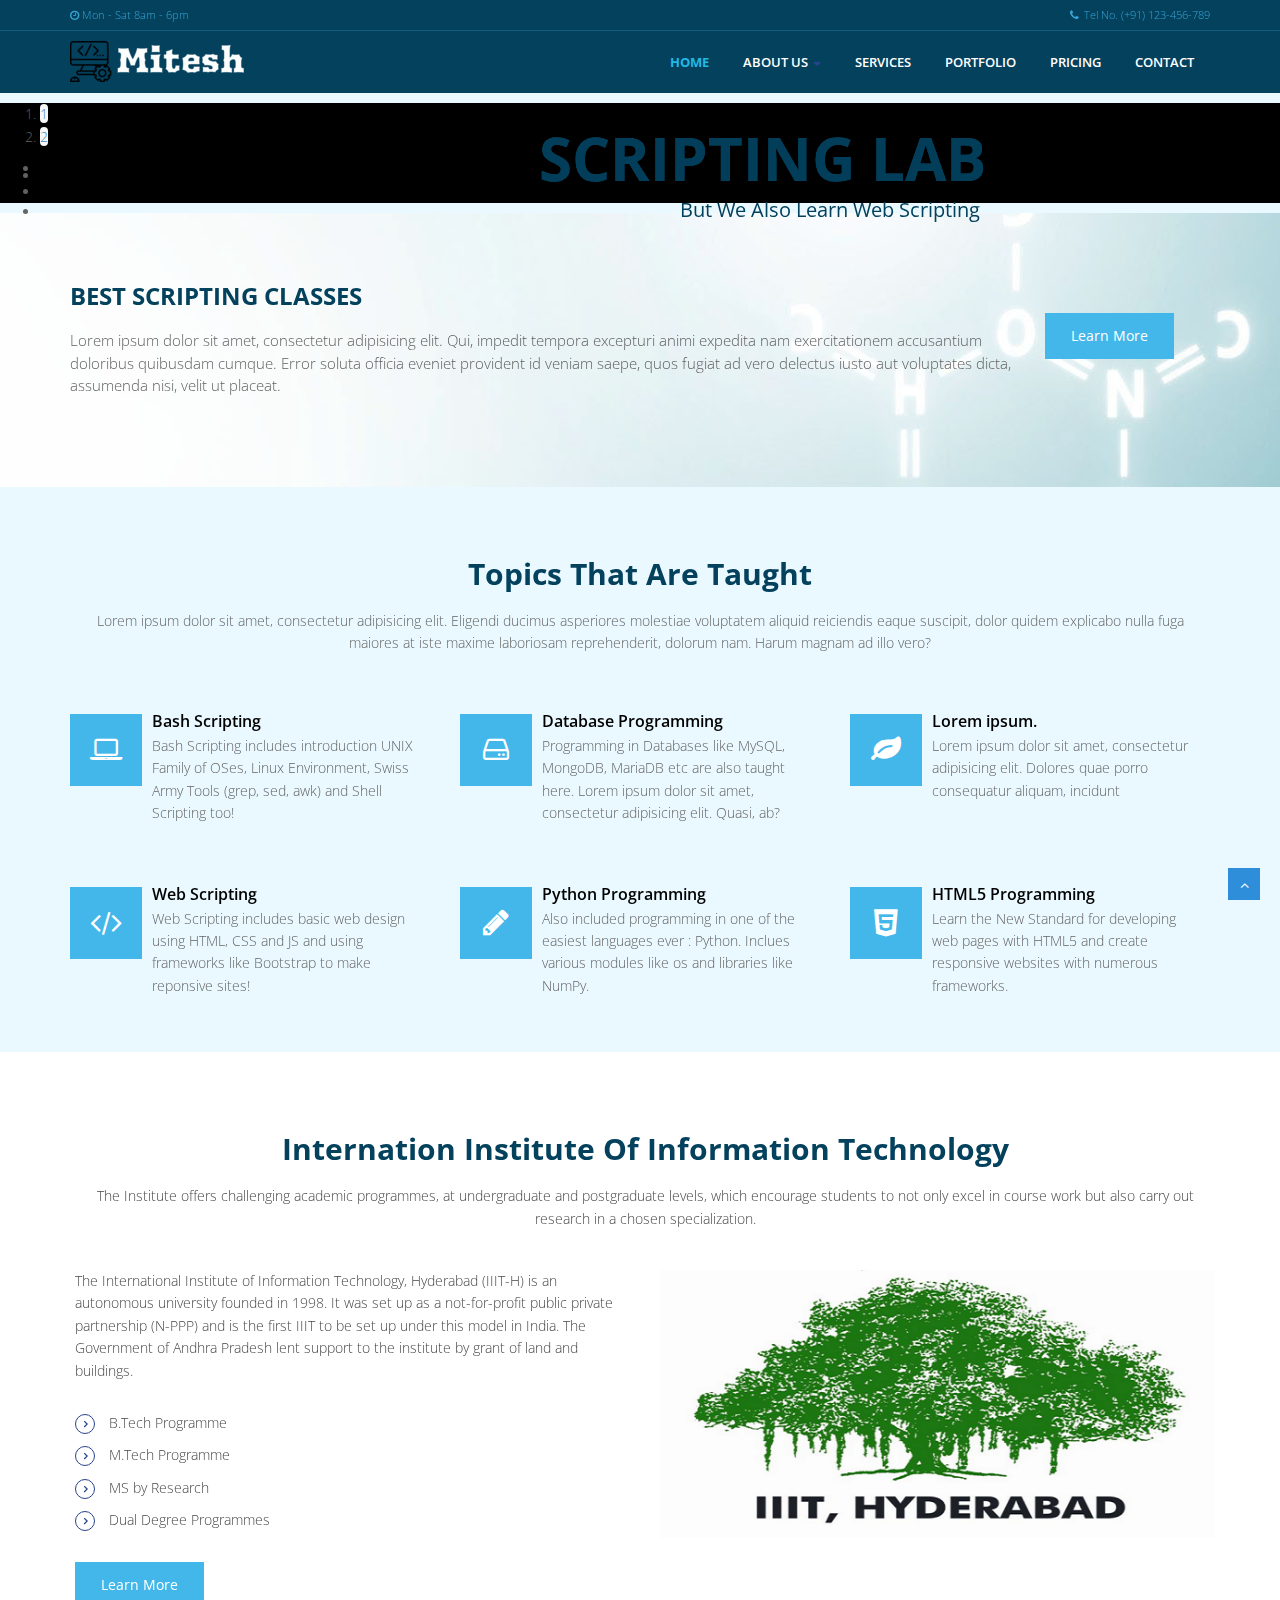
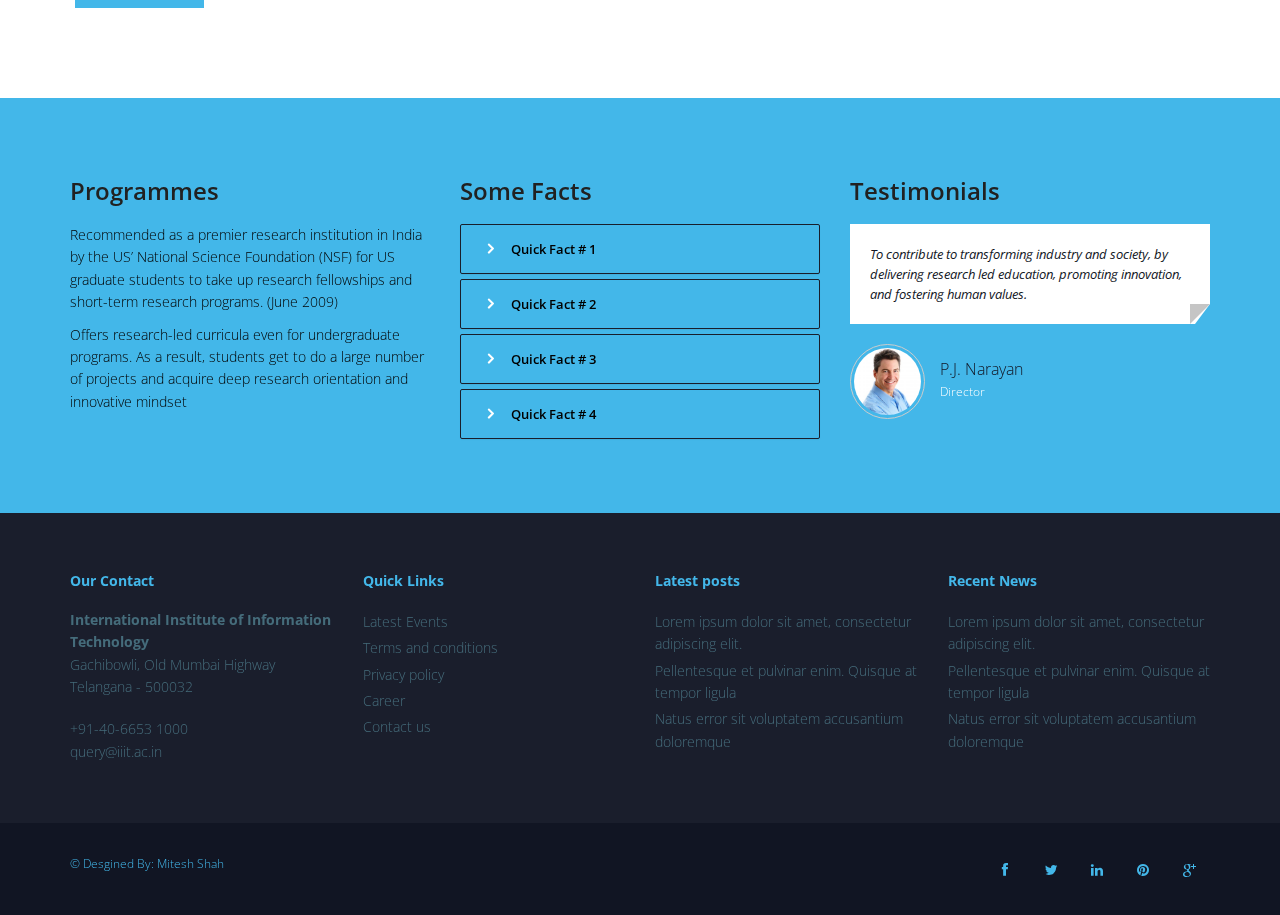
==== index.html @ fe0586a9 "Add files via upload" ====
<!DOCTYPE html>
<html lang="en">

<head>
  <meta charset="utf-8">
  <title>Scripting Lab 4 Website</title>
  <meta name="viewport" content="width=device-width, initial-scale=1.0" />
  <meta name="description" content="" />
  <link href="css/bootstrap.min.css" rel="stylesheet" />

  <link href="css/style.css" rel="stylesheet" />
</head>

<body>
  <div id="wrapper" class="home-page">
    <div class="topbar">
      <div class="container">
        <div class="row">
          <div class="col-md-12">
            <p class="pull-left hidden-xs"><span class="fa fa-clock-o"></span> Mon - Sat 8am - 6pm</p>
            <p class="pull-right"><i class="fa fa-phone"></i>Tel No. (+91) 123-456-789</p>
          </div>
        </div>
      </div>
    </div>
    <header>
      <div class="navbar navbar-default navbar-static-top">
        <div class="container">
          <div class="navbar-header">
            <button type="button" class="navbar-toggle" data-toggle="collapse" data-target=".navbar-collapse">
                        <span class="icon-bar"></span>
                        <span class="icon-bar"></span>
                        <span class="icon-bar"></span>
                    </button>
            <a class="navbar-brand" href="index.html"><img src="img/logo.png" alt="logo"/></a>
          </div>
          <div class="navbar-collapse collapse ">
            <ul class="nav navbar-nav">
              <li class="active"><a href="index.html">Home</a></li>
              <li class="dropdown">
                <a href="#" data-toggle="dropdown" class="dropdown-toggle">About Us <b class="caret"></b></a>
                <ul class="dropdown-menu">
                  <li><a href="#">Action 1</a></li>
                  <li><a href="#">Action 2</a></li>
                  <li><a href="#">Action 3</a></li>
                  <li><a href="#">Actip</a></li>
                </ul>
              </li>
              <li><a href="#">Services</a></li>
              <li><a href="#">Portfolio</a></li>
              <li><a href="#">Pricing</a></li>
              <li><a href="#">Contact</a></li>
            </ul>
          </div>
        </div>
      </div>
    </header>
    <section id="banner">

      <div id="main-slider" class="">
        <ul class="slides">
          <li>
            <img src="img/slides/1.jpg" alt="" />
            <div class="flex-caption">
              <h3>Scripting Lab</h3>
              <p></p>

            </div>
          </li>
          <li>
            <img src="img/slides/2.jpg" alt="" />
            <div class="flex-caption">
              <h3>Scripting Lab</h3>
              <p>But We Also Learn Web Scripting</p>

            </div>
          </li>
        </ul>
      </div>
    </section>
    <section id="call-to-action-2">
      <div class="container">
        <div class="row">
          <div class="col-md-10 col-sm-9">
            <h3>BEST SCRIPTING CLASSES</h3>
            <p>Lorem ipsum dolor sit amet, consectetur adipisicing elit. Qui, impedit tempora excepturi animi expedita nam exercitationem accusantium doloribus quibusdam cumque. Error soluta officia eveniet provident id veniam saepe, quos fugiat ad vero
              delectus iusto aut voluptates dicta, assumenda nisi, velit ut placeat.</p>
          </div>
          <div class="col-md-2 col-sm-3">
            <a href="#" class="btn btn-primary">Learn More</a>
          </div>
        </div>
      </div>
    </section>
    <section id="content">
      <div class="container">
        <div class="row">
          <div class="col-md-12">
            <div class="aligncenter">
              <h2 class="aligncenter">Topics that are Taught</h2>Lorem ipsum dolor sit amet, consectetur adipisicing elit. Eligendi ducimus asperiores molestiae voluptatem aliquid reiciendis eaque suscipit, dolor quidem explicabo nulla fuga maiores at iste maxime laboriosam reprehenderit, dolorum nam.
              Harum magnam ad illo vero?</div>
            <br/>
          </div>
        </div>
        <div class="row">
          <div class="col-sm-4 info-blocks">
            <i class="icon-info-blocks fa fa-laptop"></i>
            <div class="info-blocks-in">
              <h3>Bash Scripting</h3>
              <p>Bash Scripting includes introduction UNIX Family of OSes, Linux Environment, Swiss Army Tools (grep, sed, awk) and Shell Scripting too! </p>
            </div>
          </div>
          <div class="col-sm-4 info-blocks">
            <i class="icon-info-blocks fa fa-hdd-o"></i>
            <div class="info-blocks-in">
              <h3>Database Programming</h3>
              <p>Programming in Databases like MySQL, MongoDB, MariaDB etc are also taught here. Lorem ipsum dolor sit amet, consectetur adipisicing elit. Quasi, ab?</p>
            </div>
          </div>
          <div class="col-sm-4 info-blocks">
            <i class="icon-info-blocks fa fa-leaf"></i>
            <div class="info-blocks-in">
              <h3>Lorem ipsum.</h3>
              <p>Lorem ipsum dolor sit amet, consectetur adipisicing elit. Dolores quae porro consequatur aliquam, incidunt</p>
            </div>
          </div>
        </div>
        <div class="row">
          <div class="col-sm-4 info-blocks">
            <i class="icon-info-blocks fa fa-code"></i>
            <div class="info-blocks-in">
              <h3>Web Scripting</h3>
              <p>Web Scripting includes basic web design using HTML, CSS and JS and using frameworks like Bootstrap to make reponsive sites!</p>
            </div>
          </div>
          <div class="col-sm-4 info-blocks">
            <i class="icon-info-blocks fa fa-pencil"></i>
            <div class="info-blocks-in">
              <h3>Python Programming</h3>
              <p>Also included programming in one of the easiest languages ever : Python. Inclues various modules like os and libraries like NumPy.</p>
            </div>
          </div>
          <div class="col-sm-4 info-blocks">
            <i class="icon-info-blocks fa fa-html5"></i>
            <div class="info-blocks-in">
              <h3>HTML5 Programming</h3>
              <p>Learn the New Standard for developing web pages with HTML5 and create responsive websites with numerous frameworks.</p>
            </div>
          </div>
        </div>
      </div>
    </section>

    <section class="section-padding gray-bg">
      <div class="container">
        <div class="row">
          <div class="col-md-12">
            <div class="section-title text-center">
              <h2>Internation Institute of Information Technology</h2>
              <p>The Institute offers challenging academic programmes, at undergraduate and postgraduate levels, which encourage students to not only excel in course work but also carry out research in a chosen specialization.</p>
            </div>
          </div>
        </div>
        <div class="row">
          <div class="col-md-6 col-sm-6">
            <div class="about-text">
              <p>The International Institute of Information Technology, Hyderabad (IIIT-H) is an autonomous university founded in 1998. It was set up as a not-for-profit public private partnership (N-PPP) and is the first IIIT to be set up under this model
                in India. The Government of Andhra Pradesh lent support to the institute by grant of land and buildings.</p>

              <ul class="withArrow">
                <li><span class="fa fa-angle-right"></span> B.Tech Programme</li>
                <li><span class="fa fa-angle-right"></span> M.Tech Programme</li>
                <li><span class="fa fa-angle-right"></span> MS by Research</li>
                <li><span class="fa fa-angle-right"></span> Dual Degree Programmes</li>
              </ul>
              <a href="#" class="btn btn-primary">Learn More</a>
            </div>
          </div>
          <div class="col-md-6 col-sm-6">
            <div class="about-image">
              <img src="img/about.png" alt="About Images">
            </div>
          </div>
        </div>
      </div>
    </section>


    <div class="about home-about">
      <div class="container">

        <div class="row">
          <div class="col-md-4">

            <div class="block-heading-two">
              <h3><span>Programmes</span></h3>
            </div>
            <p>Recommended as a premier research institution in India by the US’ National Science Foundation (NSF) for US graduate students to take up research fellowships and short-term research programs. (June 2009)</p>
            <p>Offers research-led curricula even for undergraduate programs. As a result, students get to do a large number of projects and acquire deep research orientation and innovative mindset</p>
          </div>
          <div class="col-md-4">
            <div class="block-heading-two">
              <h3><span>Some Facts</span></h3>
            </div>

            <div class="panel-group" id="accordion-alt3">

              <div class="panel">

                <div class="panel-heading">
                  <h4 class="panel-title">
										  <a data-toggle="collapse" data-parent="#accordion-alt3" href="#collapseOne-alt3">
											<i class="fa fa-angle-right"></i> Quick Fact # 1
										  </a>
										</h4>
                </div>
                <div id="collapseOne-alt3" class="panel-collapse collapse">

                  <div class="panel-body">
                    An ICT Research University, founded in 1998, under the not-for-profit Public Private Partnership (N-PPP) model.
                  </div>
                </div>
              </div>
              <div class="panel">
                <div class="panel-heading">
                  <h4 class="panel-title">
										  <a data-toggle="collapse" data-parent="#accordion-alt3" href="#collapseTwo-alt3">
											<i class="fa fa-angle-right"></i> Quick Fact # 2
										  </a>
										</h4>
                </div>
                <div id="collapseTwo-alt3" class="panel-collapse collapse">
                  <div class="panel-body">
                    Accredited at Grade A by National Assessment &amp; Accreditation Council (NAAC) in Sept 2011.
                  </div>
                </div>
              </div>
              <div class="panel">
                <div class="panel-heading">
                  <h4 class="panel-title">
										  <a data-toggle="collapse" data-parent="#accordion-alt3" href="#collapseThree-alt3">
											<i class="fa fa-angle-right"></i> Quick Fact # 3
										  </a>
										</h4>
                </div>
                <div id="collapseThree-alt3" class="panel-collapse collapse">
                  <div class="panel-body">
                    Has over 240 MS by Research students and 115 PhD scholars currently enrolled in CSE and ECE.
                  </div>
                </div>
              </div>
              <div class="panel">
                <div class="panel-heading">
                  <h4 class="panel-title">
										  <a data-toggle="collapse" data-parent="#accordion-alt3" href="#collapseFour-alt3">
											<i class="fa fa-angle-right"></i> Quick Fact # 4
										  </a>
										</h4>
                </div>
                <div id="collapseFour-alt3" class="panel-collapse collapse">
                  <div class="panel-body">
                    Hosts the largest academic research groups in the country working in Natural Language Processing (NLP), Information Extraction (IE), Speech, and Computer Vision.
                  </div>
                </div>
              </div>
            </div>

          </div>

          <div class="col-md-4">
            <div class="block-heading-two">
              <h3><span>Testimonials</span></h3>
            </div>
            <div class="testimonials">
              <div class="active item">
                <blockquote>
                  <p>To contribute to transforming industry and society, by delivering research led education, promoting innovation, and fostering human values.</p>
                </blockquote>
                <div class="carousel-info">
                  <img alt="" src="img/team4.jpg" class="pull-left">
                  <div class="pull-left">
                    <span class="testimonials-name">P.J. Narayan</span>
                    <span class="testimonials-post">Director</span>
                  </div>
                </div>
              </div>
            </div>
          </div>

        </div>



        <br>

      </div>

    </div>



    <footer>
      <div class="container">
        <div class="row">
          <div class="col-lg-3">
            <div class="widget">
              <h5 class="widgetheading">Our Contact</h5>
              <address>
					<strong>International Institute of Information Technology</strong><br>
					Gachibowli, Old Mumbai Highway<br>
					 Telangana - 500032</address>
              <p>
                <i class="icon-phone"></i> +91-40-6653 1000 <br>
                <i class="icon-envelope-alt"></i> query@iiit.ac.in
              </p>
            </div>
          </div>
          <div class="col-lg-3">
            <div class="widget">
              <h5 class="widgetheading">Quick Links</h5>
              <ul class="link-list">
                <li><a href="#">Latest Events</a></li>
                <li><a href="#">Terms and conditions</a></li>
                <li><a href="#">Privacy policy</a></li>
                <li><a href="#">Career</a></li>
                <li><a href="#">Contact us</a></li>
              </ul>
            </div>
          </div>
          <div class="col-lg-3">
            <div class="widget">
              <h5 class="widgetheading">Latest posts</h5>
              <ul class="link-list">
                <li><a href="#">Lorem ipsum dolor sit amet, consectetur adipiscing elit.</a></li>
                <li><a href="#">Pellentesque et pulvinar enim. Quisque at tempor ligula</a></li>
                <li><a href="#">Natus error sit voluptatem accusantium doloremque</a></li>
              </ul>
            </div>
          </div>
          <div class="col-lg-3">
            <div class="widget">
              <h5 class="widgetheading">Recent News</h5>
              <ul class="link-list">
                <li><a href="#">Lorem ipsum dolor sit amet, consectetur adipiscing elit.</a></li>
                <li><a href="#">Pellentesque et pulvinar enim. Quisque at tempor ligula</a></li>
                <li><a href="#">Natus error sit voluptatem accusantium doloremque</a></li>
              </ul>
            </div>
          </div>
        </div>
      </div>
      <div id="sub-footer">
        <div class="container">
          <div class="row">
            <div class="col-lg-6">
              <div class="copyright">
                <p>
                  <span>&copy; Desgined By: </span><a href="www.github.com/mitesh1612" target="_blank">Mitesh Shah</a>
                </p>
              </div>
            </div>
            <div class="col-lg-6">
              <ul class="social-network">
                <li><a href="#" data-placement="top" title="Facebook"><i class="fa fa-facebook"></i></a></li>
                <li><a href="#" data-placement="top" title="Twitter"><i class="fa fa-twitter"></i></a></li>
                <li><a href="#" data-placement="top" title="Linkedin"><i class="fa fa-linkedin"></i></a></li>
                <li><a href="#" data-placement="top" title="Pinterest"><i class="fa fa-pinterest"></i></a></li>
                <li><a href="#" data-placement="top" title="Google plus"><i class="fa fa-google-plus"></i></a></li>
              </ul>
            </div>
          </div>
        </div>
      </div>
    </footer>
  </div>
  <a href="#" class="scrollup"><i class="fa fa-angle-up active"></i></a>


  <script src="js/jquery.js"></script>
  <script src="js/jquery.easing.1.3.js"></script>
  <script src="js/bootstrap.min.js"></script>
  <script src="js/jquery.fancybox.pack.js"></script>
  <script src="js/jquery.fancybox-media.js"></script>
  <script src="js/jquery.flexslider.js"></script>
  <script src="js/animate.js"></script>

  <script src="js/modernizr.custom.js"></script>
  <script src="js/jquery.isotope.min.js"></script>
  <script src="js/jquery.magnific-popup.min.js"></script>
  <script src="js/animate.js"></script>
  <script src="js/custom.js"></script>
</body>

</html>
---- css/style.css ----
/*
Author URI: http://webthemez.com/
Note: Licence under Creative Commons Attribution 3.0  
-------------------------------------------------------*/

@import url('http://fonts.googleapis.com/css?family=Noto+Serif:400,400italic,700|Open+Sans:400,600,700'); 
@import url('font-awesome.css');  
@import url('animate.css');

body {
	font-family:'Open Sans', Arial, sans-serif;
	font-weight:300;
	line-height:1.6em;
	color:#656565;
	font-size: 1.4em;
	background: #eaf9ff;
}

a:active {
	outline:0;
}

.clear {
	clear:both;
}

h1,h2{
	font-weight: 700;
	line-height:1.1em;
	color: #03415d;
	margin-bottom: 20px;
	text-transform: capitalize;
}
h3, h4, h5, h6 {
	line-height:1.1em;
	color: #212121;
	margin-bottom: 20px;
	font-weight: 600;
}
input, button, select, textarea { 
    border-radius: 0px !important;
}
.timetable{background: #2ab975;padding: 5px 23px;}
.timetable hr{
	color:#fff;
	padding-top: 29px;
	margin-bottom: 20px !important;
}
.timetable dl{
	color:#fff; 
}
.timetable dt{
	color:#fff;
}
.timetable dd{
	color:#fff;
}
#wrapper{
	width:100%;
	margin:0;
	padding:0;
}
ul.withArrow{
	
}
ul.withArrow li{
	
}
ul.withArrow li span{
	margin-right: 10px;
	font-weight: 700;
	color: #29448e;
	border: 1px solid;
	padding: 4px 8px;
	font-size: 11px;
	border-radius: 50%;
	height: 20px;
	width: 20px;
}
.widget {
    color: #456c7b;
}
.row,.row-fluid {
	margin-bottom:30px;
}

.row .row,.row-fluid .row-fluid{
	margin-bottom:30px;
}

.row.nomargin,.row-fluid.nomargin {
	margin-bottom:0;
}
.about-image img {
    width: 100%;
}
img.img-polaroid {
	margin:0 0 20px 0;
}
.img-box {
	max-width:100%;
}
.navbar-default .navbar-toggle {
    border-color: #43b7e9;
    margin-top: 10px;
}
/*  Header
==================================== */
.topbar{
	background-color: #03415d;
	padding: 4px 0;
	/* color:#fff; */
	border-bottom: 1px solid #145c7c;
}
.topbar .container .row {
    margin: 0;
	padding:0;
}
.topbar .container .row .col-md-12 { 
	padding:0;
}
.topbar p{
	margin:0;
	display:inline-block;
	font-size: 11px;
	color: #38a3d4;
}
.topbar p > i{
	margin-right:5px;
}
.topbar p:last-child{
	text-align:right;
} 
header .navbar {
    margin-bottom: 0;
}

.navbar-default {
    border: none;
}

.navbar-brand {
    color: #222;
    text-transform: uppercase;
    font-size: 24px;
    font-weight: 700;
    line-height: 1em;
    letter-spacing: -1px;
    margin-top: 10px;
    padding: 0 0 0 15px;
}
.navbar-default .navbar-brand{
color: #1891EC;
}

header .navbar-collapse  ul.navbar-nav {
    float: right;
    margin-right: 0;
}
header .navbar {min-height: 70px;padding: 18px 0;background: #03415d;}
.home-page header .navbar-default{
    background: #03415d;
    /* position: absolute; */
    width: 100%;
}

header .nav li a:hover,
header .nav li a:focus,
header .nav li.active a,
header .nav li.active a:hover,
header .nav li a.dropdown-toggle:hover,
header .nav li a.dropdown-toggle:focus,
header .nav li.active ul.dropdown-menu li a:hover,
header .nav li.active ul.dropdown-menu li.active a{
    -webkit-transition: all .3s ease;
    -moz-transition: all .3s ease;
    -ms-transition: all .3s ease;
    -o-transition: all .3s ease;
    transition: all .3s ease;
}


header .navbar-default .navbar-nav > .open > a,
header .navbar-default .navbar-nav > .open > a:hover,
header .navbar-default .navbar-nav > .open > a:focus {
    -webkit-transition: all .3s ease;
    -moz-transition: all .3s ease;
    -ms-transition: all .3s ease;
    -o-transition: all .3s ease;
    transition: all .3s ease;
}


header .navbar {
    min-height: 62px;
    padding: 0;
}

header .navbar-nav > li  {
    padding-bottom: 12px;
    padding-top: 12px;
    padding: 0 !important;
}

header  .navbar-nav > li > a {
    /* padding-bottom: 6px; */
    /* padding-top: 5px; */
    margin-left: 2px;
    line-height: 30px;
    font-weight: 700;
    -webkit-transition: all .3s ease;
    -moz-transition: all .3s ease;
    -ms-transition: all .3s ease;
    -o-transition: all .3s ease;
    transition: all .3s ease;
}


.dropdown-menu li a:hover {
    color: #fff !important;
    background: #05142b !important;
}

header .nav .caret {
    border-bottom-color: #29448e;
    border-top-color: #29448e;
}
.navbar-default .navbar-nav > .active > a,
.navbar-default .navbar-nav > .active > a:hover,
.navbar-default .navbar-nav > .active > a:focus {
  background-color: #fff;
}
.navbar-default .navbar-nav > .open > a,
.navbar-default .navbar-nav > .open > a:hover,
.navbar-default .navbar-nav > .open > a:focus {
  background-color:  #fff;
}	
	

.dropdown-menu  {
    box-shadow: none;
    border-radius: 0;
	border: none;
}

.dropdown-menu li:last-child  {
	padding-bottom: 0 !important;
	margin-bottom: 0;
}

header .nav li .dropdown-menu  {
   padding: 0;
}

header .nav li .dropdown-menu li a {
   line-height: 28px;
   padding: 3px 12px;
}

/* --- menu --- */
.flex-caption p {
    line-height: 22px;
    font-weight: 300;
    color: #03415d;
    text-transform: capitalize;
}
header .navigation {
	float:right;
}

header ul.nav li {
	border:none;
	margin:0;
}

header ul.nav li a {
	font-size: 13px;
	border:none;
	font-weight: 600;
	text-transform:uppercase;
}

header ul.nav li ul li a {	
	font-size:12px;
	border:none;
	font-weight:300;
	text-transform:uppercase;
}


.navbar .nav > li > a {
  color: #ffffff;
  text-shadow: none;
  border: 1px solid rgba(255, 255, 255, 0) !important;
}

.navbar .nav a:hover {
	background:none;
	color: #2e8eda;
}

.navbar .nav > .active > a,.navbar .nav > .active > a:hover {
	background:none;
	font-weight:700;
}

.navbar .nav > .active > a:active,.navbar .nav > .active > a:focus {
	background:none;
	outline:0;
	font-weight:700;
}

.navbar .nav li .dropdown-menu {
	z-index:2000;
}

header ul.nav li ul {
	margin-top:1px;
}
header ul.nav li ul li ul {
	margin:1px 0 0 1px;
}
.dropdown-menu .dropdown i {
	position:absolute;
	right:0;
	margin-top:3px;
	padding-left:20px;
}

.navbar .nav > li > .dropdown-menu:before {
  display: inline-block;
  border-right: none;
  border-bottom: none;
  border-left: none;
  border-bottom-color: none;
  content:none;
}
.navbar-default .navbar-nav>.active>a, .navbar-default .navbar-nav>.active>a:hover, .navbar-default .navbar-nav>.active>a:focus {color: #21b8e4;border-radius: 0;}
.navbar-default .navbar-nav>li>a:hover, .navbar-default .navbar-nav>li>a:focus {
  color: #9cd3ff;
  background-color: transparent;
}

ul.nav li.dropdown a {
	z-index:1000;
	display:block;
}

 select.selectmenu {
	display:none;
}
.pageTitle{
color: #fff;
margin: 30px 0 3px;
display: inline-block;
}
 
#banner{
	width: 100%;
	background:#000;
	position:relative;
	margin:0;
	padding:0;
}

/*  Sliders
==================================== */
/* --- flexslider --- */
#main-slider:before {content: '';width: 100%;height: 100%;background: rgba(0, 0, 0, 0.03);z-index: 1;position: absolute;}
.flex-direction-nav a{
display:none;
}
.flexslider {
	padding:0;  
	background: #fff; 
	position: relative; 
	zoom: 1;
}
.flex-direction-nav .flex-prev{
left:0px; 
}
.flex-direction-nav .flex-next{ 
right:0px;
}
.flex-caption {zoom: 1;bottom: 198px;background-color: transparent;color: #fff;margin: 0;padding: 2px 25px 0px 30px;/* position: absolute; */left: 0;text-align: center;margin: 0 auto;right: 0px;display: inline-block;bottom: 18%;width: 78%;right: 0 !important;border-radius: 15px 15px 0 0;text-align: right;}
.flex-caption h3 {color: #03415d;letter-spacing: 0px;margin-bottom: 8px;text-transform: uppercase;font-size: 60px;font-weight: 700;}
.flex-caption p {margin: 8px 6px 18px;font-size: 20px;font-weight: 400;}
.skill-home{
margin-bottom:50px;
}
.c1{
border: #ed5441 1px solid;
background:#ed5441;
}
.c2{
border: #24c4db 1px solid;
background:#24c4db;
}
.c3{
border: #1891EC 1px solid;
background:#1891EC;
}
.c4{
border: #609cec 1px solid;
background:#609cec;
}
.skill-home .icons {line-height: 94px;width: 100px;height: 94px;color: #fff;font-size: 42px;font-size: 38px;text-align: center;-ms-border-radius: 50%;-moz-border-radius: 50%;-webkit-border-radius: 50%;border-radius: 0;display: inline-table;border: 4px solid #e3f5fd;color: #2e8eda;background: transparent;border-radius: 50%;background: #ffffff;}
.skill-home h2 {
padding-top: 20px;
font-size: 36px;
font-weight: 700;
} 
.testimonial-solid {
padding: 50px 0 60px 0;
margin: 0 0 0 0;
background: #FFFFFF;
text-align: center;
}
.testi-icon-area {
text-align: center;
position: absolute;
top: -84px;
margin: 0 auto; 
width: 100%;
}
.testi-icon-area .quote {
padding: 15px 0 0 0;
margin: 0 0 0 0;
background: #ffffff;
text-align: center;
color: #1891EC;
display: inline-table;
width: 70px;
height: 70px;
-ms-border-radius: 50%;
-moz-border-radius: 50%;
-webkit-border-radius: 50%;
border-radius: 50%;
font-size: 42px; 
border: 1px solid #1891EC;
display: none;
}

.testi-icon-area .carousel-inner { 
margin: 20px 0;
}
.carousel-indicators {
bottom: -30px;
}
.text-center img {
margin: auto;
}
.aboutUs{
padding:40px 0;
background: #F2F2F2;
}
img.img-center {
margin: 0 auto;
display: block;
max-width: 100%;
}
.home-about{
	padding: 60px 0 0px;
	background: #43b7e9;
	color: #000;
}
.home-about hr{
	padding:0;
	margin:0;
}
.home-about .info-box{
	
}
/* Testimonial
----------------------------------*/
.testimonial-area {
padding: 0 0 0 0;
margin:0;
background: url(../img/low-poly01.jpg) fixed center center;
background-size: cover;
-webkit-background-size: cover;
-moz-background-size: cover;
-ms-background-size: cover;
}
.testimonial-solid p {
color: #000000;
font-size: 16px;
line-height: 30px;
font-style: italic;
} 
section.hero-text {
	background: #F4783B;
	padding:50px 0 50px 0;
	color: #fff;
}
section.hero-text h1{ 
	color: #fff;
}

/* Clients
------------------------------------ */
#clients {
  padding: 60px 0;
  }
  #clients .client .img {
    height: 76px;
    width: 138px;
    cursor: pointer;
    -webkit-transition: box-shadow .1s linear;
    -moz-transition: box-shadow .1s linear;
    transition: box-shadow .1s linear; }
    #clients .client .img:hover {
      cursor: pointer;
      /*box-shadow: 0px 0px 2px 0px rgb(155, 155, 155);*/
      border-radius: 8px; }
  #clients .client .client1 {
    background: url("../img/client1.png") 0 -75px; }
    #clients .client .client1:hover {
      background-position: 1px 0px; }
  #clients .client .client2 {
    background: url("../img/client2.png") 0 -75px; }
    #clients .client .client2:hover {
      background-position: -1px 0px; }
  #clients .client .client3 {
    background: url("../img/client3.png") 0 -76px; }
    #clients .client .client3:hover {
      background-position: 0px 0px; }


/* Content
==================================== */

#content {
	position:relative;
	background: #eaf9ff;
	padding:50px 0 0px 0;
}
 
.cta-text {
	text-align: center;
	margin-top:10px;
}


.big-cta .cta {
	margin-top:10px;
}
 
.box {
	width: 100%;
}
.box-gray  {
	background: #f8f8f8;
	padding: 20px 20px 30px;
}
.box-gray  h4,.box-gray  i {
	margin-bottom: 20px;
}
.box-bottom {
	padding: 20px 0;
	text-align: center;
}
.box-bottom a {
	color: #fff;
	font-weight: 700;
}
.box-bottom a:hover {
	color: #eee;
	text-decoration: none;
}


/* Bottom
==================================== */

#bottom {
	background:#fcfcfc;
	padding:50px 0 0;

}
/* twitter */
#twitter-wrapper {
    text-align: center;
    width: 70%;
    margin: 0 auto;
}
#twitter em {
    font-style: normal;
    font-size: 13px;
}

#twitter em.twitterTime a {
	font-weight:600;
}

#twitter ul {
    padding: 0;
	list-style:none;
}
#twitter ul li {
    font-size: 20px;
    line-height: 1.6em;
    font-weight: 300;
    margin-bottom: 20px;
    position: relative;
    word-break: break-word;
}


/* page headline
==================================== */

#inner-headline{background: #43b7e9;position: relative;margin: 0;padding: 0;color: #1891EC;}


#inner-headline h2.pageTitle{
	color: #fff;
	padding: 5px 0;
	display:block;
	text-align: center;
}

/* --- breadcrumbs --- */
#inner-headline ul.breadcrumb {
	margin:40px 0;
	float:left;
}

#inner-headline ul.breadcrumb li {
	margin-bottom:0;
	padding-bottom:0;
}
#inner-headline ul.breadcrumb li {
	font-size:13px;
	color:#fff;
}

#inner-headline ul.breadcrumb li i{
	color:#dedede;
}

#inner-headline ul.breadcrumb li a {
	color:#fff;
}

ul.breadcrumb li a:hover {
	text-decoration:none;
}

/* Forms
============================= */

/* --- contact form  ---- */
form#contactform input[type="text"] {
  width: 100%;
  border: 1px solid #f5f5f5;
  min-height: 40px;
  padding-left:20px;
  font-size:13px;
  padding-right:20px;
  -webkit-box-sizing: border-box;
     -moz-box-sizing: border-box;
          box-sizing: border-box;

}

form#contactform textarea {
border: 1px solid #f5f5f5;
  width: 100%;
  padding-left:20px;
  padding-top:10px;
  font-size:13px;
  padding-right:20px;
  -webkit-box-sizing: border-box;
     -moz-box-sizing: border-box;
          box-sizing: border-box;

}

form#contactform .validation {
	font-size:11px;
}

#sendmessage {
	border:1px solid #e6e6e6;
	background:#f6f6f6;
	display:none;
	text-align:center;
	padding:15px 12px 15px 65px;
	margin:10px 0;
	font-weight:600;
	margin-bottom:30px;

}

#sendmessage.show,.show  {
	display:block;
}
 
form#commentform input[type="text"] {
  width: 100%;
  min-height: 40px;
  padding-left:20px;
  font-size:13px;
  padding-right:20px;
  -webkit-box-sizing: border-box;
     -moz-box-sizing: border-box;
          box-sizing: border-box;
	-webkit-border-radius: 2px 2px 2px 2px;
		-moz-border-radius: 2px 2px 2px 2px;
			border-radius: 2px 2px 2px 2px;

}

form#commentform textarea {
  width: 100%;
  padding-left:20px;
  padding-top:10px;
  font-size:13px;
  padding-right:20px;
  -webkit-box-sizing: border-box;
     -moz-box-sizing: border-box;
          box-sizing: border-box;
	-webkit-border-radius: 2px 2px 2px 2px;
		-moz-border-radius: 2px 2px 2px 2px;
			border-radius: 2px 2px 2px 2px;
}


/* --- search form --- */
.search{
	float:right;
	margin:35px 0 0;
	padding-bottom:0;
}

#inner-headline form.input-append {
	margin:0;
	padding:0;
}

.about-text h3 {
	font-size: 22px;
	/* padding-bottom: 20px; */
}

.about-text .btn {
	margin-top: 20px;
	//font-size: 15px;
	//text-align: justify;
}

.about-image img {
}

.about-text ul {
	margin-top: 30px;
	padding: 0;
}

.about-text li {
	margin-bottom: 10px;
	//
	font-weight: bold;
	list-style: none;
}

 
.about-text-2 img {
	border: 5px solid #ddd;
	margin-bottom: 20px;
}

.about-text-2 p {
	margin-bottom: 20px;
}

#call-to-action {
	background: url(../images/bg/about.jpg) no-repeat;
	background-attachment: fixed;
	background-position: top center;
	padding: 100px 0;
	color: #fff;
}

.call-to-action h3 {
	font-size: 40px;
	letter-spacing: 15px;
	color: #fff;
	padding-bottom: 30px;
}

.call-to-action p {
	color: #999;
	padding-bottom: 20px;
}

.call-to-action .btn-primary {
	background-color: transparent;
	border-color: #999;
}

.call-to-action .btn-primary:hover {
	background-color: #151515;
	color: #999;
	border-color: #151515;
}

#call-to-action-2 {
	background: #ffffff url(../img/img-2.jpg) top right no-repeat;
	padding: 50px 0;
	background-size: cover;
}
#call-to-action-2 h3 {
	color: #03415d;
	font-size: 24px;
	font-weight: 700;
	text-transform: uppercase;
}
#call-to-action-2 p {
	color: #5f5f5f;
	font-size: 15px;
}
#call-to-action-2 .btn-primary {
	/* background: transparent; */
	margin-top: 50px;
	color: #fff;
}
section.section-padding.gray-bg {
    background: #ffffff;
    padding: 60px;
    color: #484848;
}
 
  #accordion-alt3 .panel-heading h4 {
font-size: 13px;
line-height: 28px;
}
.panel .panel-heading h4 {
font-weight: 400;
}
.panel-title {
margin-top: 0;
margin-bottom: 0;
font-size: 15px;
color: inherit;
}
.panel-group .panel {
margin-bottom: 0;
border-radius: 2px;
}
.panel {margin-bottom: 18px;background-color: #43b7e9;border: 1px solid #191e2b;border-radius: 2px;-webkit-box-shadow: 0 1px 1px rgba(0,0,0,0.05);box-shadow: 0 1px 1px rgba(0,0,0,0.05);}
#accordion-alt3 .panel-heading h4 a i {font-size: 17px;line-height: 18px;width: 18px;height: 18px;margin-right: 8px;color: #ffffff;text-align: center;border-radius: 50%;margin-left: 6px;font-weight: bold;}  
.progress.pb-sm {
height: 6px!important;
}
.progress {
box-shadow: inset 0 0 2px rgba(0,0,0,.1);
}
.progress {
overflow: hidden;
height: 18px;
margin-bottom: 18px;
background-color: #f5f5f5;
border-radius: 2px;
-webkit-box-shadow: inset 0 1px 2px rgba(0,0,0,0.1);
box-shadow: inset 0 1px 2px rgba(0,0,0,0.1);
}
.progress .progress-bar.progress-bar-red {
background: #ed5441;
} 
.progress .progress-bar.progress-bar-green {
background: #51d466;
}
.progress .progress-bar.progress-bar-lblue {
background: #32c8de;
}
/* --- portfolio detail --- */
.top-wrapper {
	margin-bottom:20px;
}
.info-blocks {margin-bottom: 15px;/* background: #efefef; */}
.info-blocks i.icon-info-blocks {float: left;color: #ffffff;font-size: 30px;min-width: 50px;margin-top: 7px;text-align: center;background: #43b7e9;width: 72px;height: 72px;padding-top: 21px;}
.info-blocks .info-blocks-in {
padding: 0 10px;
overflow: hidden;
}
.info-blocks .info-blocks-in h3 {color: #000;font-size: 16px;line-height: 28px;margin:0px;margin-bottom: 0px;font-weight: 600;}
.info-blocks .info-blocks-in p {font-size: 14px;}
  
blockquote {
	font-size: 13px !important;
	font-weight:400;
	font-style:italic;
	padding-left:0;
	color: #111523 !important;
	line-height:1.6em;
	border:none;
}

blockquote cite 							{ display:block; font-size:12px; color:#666; margin-top:10px; }
blockquote cite:before 					{ content:"\2014 \0020"; }
blockquote cite a,
blockquote cite a:visited,
blockquote cite a:visited 				{ color:#555; }
.pg2 .panel{
	background: #eaf9ff;
}
.pg2#accordion-alt3 .panel-heading h4 a i{
	color:#000 !important;
}
/* --- pullquotes --- */

.pullquote-left {
	display:block;
	color:#a2a2a2;
	font-family:'Noto Serif', serif;
	font-size:14px;
	line-height:1.6em;
	padding-left:20px;
}

.pullquote-right {
	display:block;
	color:#a2a2a2;
	font-family:'Noto Serif', serif;
	font-size:14px;
	line-height:1.6em;
	padding-right:20px;
}

/* --- button --- */
.btn{text-align: center;color: #FFFFFF;padding: 12px 25px;border-radius: 0;background: #43b7e9;border-color: #43b7e9;}
.btn-theme {
	color: #fff;
	background: transparent;
	border: 1px solid #fff;
	padding: 12px 30px;
	font-weight: bold;
}
.btn-theme:hover {
	color: #eee;
}

/* --- list style --- */

ul.general {
	list-style:none;
	margin-left:0;
}

ul.link-list{
	margin:0;
	padding:0;
	list-style:none;
}

ul.link-list li{
	margin:0;
	padding:2px 0 2px 0;
	list-style:none;
}
footer{background: rgba(17, 21, 35, 0.96);}
footer ul.link-list li a{
	color: #456c7b;
}
footer ul.link-list li a:hover {
	color: #43b7e9;
}
/* --- Heading style --- */

h4.heading {
	font-weight:700;
}

.heading { margin-bottom: 30px; }

.heading {
	position: relative;
	
}


.widgetheading {
	width:100%;
	padding:0;
	font-weight: bold;
}

#bottom .widgetheading {
	position: relative;
	border-bottom: #e6e6e6 1px solid;
	padding-bottom: 9px;
}

aside .widgetheading {
	position: relative;
	border-bottom: #e9e9e9 1px solid;
	padding-bottom: 9px;
}

footer .widgetheading {
	position: relative;
}

footer .widget .social-network {
	position:relative;
}

.team-member h4{
  text-align: center;
  margin-bottom: 5px;
}
.team-member .deg{
text-align:center;
display:block;
}
#bottom .widget .widgetheading span, aside .widget .widgetheading span, footer .widget .widgetheading span {	
	position: absolute;
	width: 60px;
	height: 1px;
	bottom: -1px;
	right:0;

}
.panel-title>a {
    color: inherit;
    text-decoration: none;
    font-weight: 600;
}
.box-area{padding: 15px;background: #ffffff;margin-top: -21px;border: 2px solid #e2f7ff;}
.box-area h3{font-size: 17px;font-weight: 600;}
/* --- Map --- */
.map{
	position:relative;
	margin-top:-50px;
	margin-bottom:40px;
}

.map iframe{
	width:100%;
	height:450px;
	border:none;
}

.map-grid iframe{
	width:100%;
	height:350px;
	border:none;
	margin:0 0 -5px 0;
	padding:0;
}

 
ul.team-detail{
	margin:-10px 0 0 0;
	padding:0;
	list-style:none;
}

ul.team-detail li{
	border-bottom:1px dotted #e9e9e9;
	margin:0 0 15px 0;
	padding:0 0 15px 0;
	list-style:none;
}

ul.team-detail li label {
	font-size:13px;
}

ul.team-detail li h4, ul.team-detail li label{
	margin-bottom:0;
}

ul.team-detail li ul.social-network {
	border:none;
	margin:0;
	padding:0;
}

ul.team-detail li ul.social-network li {
	border:none;	
	margin:0;
}
ul.team-detail li ul.social-network li i {
	margin:0;
}

 
.pricing-title{
	background:#fff;
	text-align:center;
	padding:10px 0 10px 0;
}

.pricing-title h3{
	font-weight:600;
	margin-bottom:0;
}

.pricing-offer{
	background: #fcfcfc;
	text-align: center;
	padding:40px 0 40px 0;
	font-size:18px;
	border-top:1px solid #e6e6e6;
	border-bottom:1px solid #e6e6e6;
}

.pricing-box.activeItem .pricing-offer{
	color:#fff;
}

.pricing-offer strong{
	font-size:78px;
	line-height:89px;
}

.pricing-offer sup{
	font-size:28px;
}

.pricing-container{
	background: #fff;
	text-align:center;
	font-size:14px;
}

.pricing-container strong{
color:#353535;
}

.pricing-container ul{
	list-style:none;
	padding:0;
	margin:0;
}

.pricing-container ul li{
	border-bottom: 1px solid #CFCFCF;
list-style: none;
padding: 15px 0 15px 0;
margin: 0 0 0 0;
color: #222;
}

.pricing-action{
	margin:0;
	background: #fcfcfc;
	text-align:center;
	padding:20px 0 30px 0;
}

.pricing-wrapp{
	margin:0 auto;
	width:100%;
	background:#fd0000;
}
 .pricing-box-item {border: 1px solid #e6e6e6;background:#fcfcfc;position:relative;margin:0 0 20px 0;padding:0;-webkit-box-shadow: 0 2px 0 rgba(0,0,0,0.03);-moz-box-shadow: 0 2px 0 rgba(0,0,0,0.03);box-shadow: 0 2px 0 rgba(0,0,0,0.03);-webkit-box-sizing: border-box;-moz-box-sizing: border-box;box-sizing: border-box;overflow: hidden;}

.pricing-box-item .pricing-heading {
	background: #ffffff;
	text-align: center;
	padding: 20px 0;
	display:block;
}
.pricing-box-item.activeItem .pricing-heading {
	text-align: center;
	border-bottom:none;
	display:block;
	color:#fff;
}
.pricing-box-item.activeItem .pricing-heading h3 {
	 color: #fff;
}

.pricing-box-item .pricing-heading h3 strong {
	font-size:28px;
	font-weight:700;
	letter-spacing:-1px;
	color: #05142b;
}
.pricing-box-item .pricing-heading h3 {
	font-size:32px;
	font-weight:300;
	letter-spacing:-1px;
}

.pricing-box-item .pricing-terms {
	text-align: center;
	background: #fff;
	display: block;
	overflow: hidden;
	padding: 11px 0 5px;
	/* border-top: 2px solid #BBBBBB; */
	border-bottom: 2px dotted #CDCDCD;
}

.pricing-box-item .pricing-terms  h6 {
	margin-top: 16px;
	color: #2e8eda;
	font-size: 22px;
}

.pricing-box-item .icon .price-circled {
    margin: 10px 10px 10px 0;
    display: inline-block !important;
    text-align: center !important;
    color: #fff;
    width: 68px;
    height: 68px;
	padding:12px;
    font-size: 16px;
	font-weight:700;
    line-height: 68px;
    text-shadow:none;
    cursor: pointer;
    background-color: #888;
    border-radius: 64px;
    -moz-border-radius: 64px;
    -webkit-border-radius: 64px;
}

.pricing-box-item  .pricing-action{
	margin:0;
	text-align:center;
	padding:30px 0 30px 0;
}
.pricing-action .btn{
	background: #2e8eda;
	color: #fff;
} 

/* Testimonials */
.testimonials blockquote {
    background: #ffffff none repeat scroll 0 0;
    border: medium none;
    color: #666;
    display: block;
    font-size: 14px;
    line-height: 20px;
    padding: 20px;
    position: relative;
}
.testimonials blockquote::before {
    width: 0;
    height: 0;
    right: 0;
    bottom: 0;
    content: " ";
    display: block;
    position: absolute;
    border-bottom: 20px solid #43b7e9;
    border-right: 0 solid transparent;
    border-left: 15px solid transparent;
    border-left-style: inset; /*FF fixes*/
    border-bottom-style: inset; /*FF fixes*/
}
.testimonials blockquote::after {
    width: 0;
    height: 0;
    right: 0;
    bottom: 0;
    content: " ";
    display: block;
    position: absolute;
    border-style: solid;
    border-width: 20px 20px 0 0;
    border-color: #c5c5c5 transparent transparent transparent;
}
.testimonials .carousel-info img {
    border: 1px solid #cccccc;
    border-radius: 150px !important;
    height: 75px;
    padding: 3px;
    width: 75px;
}
.testimonials .carousel-info {
    overflow: hidden;
}
.testimonials .carousel-info img {
    margin-right: 15px;
}
.testimonials .carousel-info span {
    display: block;
}
.testimonials span.testimonials-name {
    color: #111523;
    font-size: 16px;
    font-weight: 300;
    margin: 14px 0 1px;
}
.testimonials span.testimonials-post {
    color: #ffffff;
    font-size: 12px;
}
/* ===== Widgets ===== */

/* --- flickr --- */
.widget .flickr_badge {
	width:100%;
}
.widget .flickr_badge img { margin: 0 9px 20px 0; }

footer .widget .flickr_badge {
    width: 100%;
}
footer .widget .flickr_badge img {
    margin: 0 9px 20px 0;
}

.flickr_badge img {
    width: 50px;
    height: 50px;
    float: left;
	margin: 0 9px 20px 0;
}
 
/* --- Recent post widget --- */

.recent-post{
	margin:20px 0 0 0;
	padding:0;
	line-height:18px;
}

.recent-post h5 a:hover {
	text-decoration:none;
}

.recent-post .text h5 a {
	color:#353535;
}

  
footer{
	padding:50px 0 0 0;
	color: #eaf9ff;
	border-top: 2px solid #43b7e9;
}

footer a {
	color: #43b7e9;
}

footer a:hover {
	color:#eee;
}

footer h1, footer h2, footer h3, footer h4, footer h5, footer h6{
	color: #43b7e9;
}

footer address {
	line-height:1.6em;
	color: #456c7b;
}

footer h5 a:hover, footer a:hover {
	text-decoration:none;
}

ul.social-network {
	list-style:none;
	margin:0;
}

ul.social-network li {
	display:inline;
	margin: 0 5px;
	border: 1px solid #111523;
	padding: 5px 0 0;
	width: 32px;
	display: inline-block;
	text-align: center;
	height: 32px;
	vertical-align: baseline;
}

#sub-footer{
	text-shadow:none;
	color:#f5f5f5;
	padding:0;
	padding-top:30px;
	margin:20px 0 0 0;
	background: #111523;
}

#sub-footer p{
	margin:0;
	padding:0;
}

#sub-footer span{
	color: #43b7e9;
}

.copyright {
	text-align:left;
	font-size:12px;
}

#sub-footer ul.social-network {
	float:right;
}

  

/* scroll to top */
.scrollup{
    position:fixed;
    width:32px;
    height:32px;
    bottom:0px;
    right:20px;
    background: #2e8eda;
}

a.scrollup {
	outline:0;
	text-align: center;
}

a.scrollup:hover,a.scrollup:active,a.scrollup:focus {
	opacity:1;
	text-decoration:none;
}
a.scrollup i {
	margin-top: 10px;
	color: #fff;
}
a.scrollup i:hover {
	text-decoration:none;
}



 
.absolute{
	position:absolute;
}

.relative{
	position:relative;
}

.aligncenter{
	text-align:center;
}

.aligncenter span{
	margin-left:0;
}

.floatright {
	float:right;
}

.floatleft {
	float:left;
}

.floatnone {
	float:none;
}

.aligncenter {
	text-align:center;
}
 
img.pull-left, .align-left{
	float:left;
	margin:0 15px 15px 0;
}

.widget img.pull-left {
	float:left;
	margin:0 15px 15px 0;
}

img.pull-right, .align-right {
	float:right;
	margin:0 0 15px 15px;
}

article img.pull-left, article .align-left{
	float:left;
	margin:5px 15px 15px 0;
}

article img.pull-right, article .align-right{
	float:right;
	margin:5px 0 15px 15px;
}
 ============================= */

.clear-marginbot{
	margin-bottom:0;
}

.marginbot10{
	margin-bottom:10px;
}
.marginbot20{
	margin-bottom:20px;
}
.marginbot30{
	margin-bottom:30px;
}
.marginbot40{
	margin-bottom:40px;
}

.clear-margintop{
	margin-top:0;
}

.margintop10{
	margin-top:10px;
}

.margintop20{
	margin-top:20px;
}

.margintop30{
	margin-top:30px;
}

.margintop40{
	margin-top:40px;
}
.flex-control-paging li a {
  width: 26px;
  height: 10px;
  border-radius: 5px;
  background: #ffffff;
  text-indent: 50px;
  overflow: hidden;
}
.btn:hover, .btn:focus {
  color: #FFF;
  text-decoration: none;
  background: #1c7bc5;
  border-color: #1c7bc5;
}
/*  Media queries 
============================= */

@media (min-width: 768px) and (max-width: 979px) {

	a.detail{
		background:none;
		width:100%;
	}


	
	footer .widget form  input#appendedInputButton {
		  display: block;
		  width: 91%;
		  -webkit-border-radius: 4px 4px 4px 4px;
			 -moz-border-radius: 4px 4px 4px 4px;
				  border-radius: 4px 4px 4px 4px;
	}
	
	footer .widget form  .input-append .btn {
		  display: block;
		  width: 100%;
		  padding-right: 0;
		  padding-left: 0;
		  -webkit-box-sizing: border-box;
			 -moz-box-sizing: border-box;
				  box-sizing: border-box;
				  margin-top:10px;
	}

	ul.related-folio li{
		width:156px;
		margin:0 20px 0 0;
	}	
}

@media (max-width: 767px) {
.navbar-default .navbar-collapse{background: #03415d;}
.navbar-default .navbar-toggle .icon-bar {background-color: #43b7e9;border-radius: 0;}
.navbar-default .navbar-toggle:hover, .navbar-default .navbar-toggle:focus {
background-color: rgba(221, 221, 221, 0);
}
.navbar-default .navbar-collapse, .navbar-default .navbar-form {
border-color: rgba(255, 255, 255, 0.58);
margin-top: 15px;
}
  body {
    padding-right: 0;
    padding-left: 0;
  }
	.navbar-brand {
		margin-top: 10px;
		border-bottom: none;
	}
	.navbar-header {
		/* margin-top: 20px; */
		border-bottom: none;
	}
	
	.navbar-nav {
		border-top: none;
		float: none;
		width: 100%;
	}
.navbar .nav > .active > a, .navbar .nav > .active > a:hover {
background: none;
font-weight: 700;
color: #FFFFFF;
}
	header .navbar-nav > li {
padding-bottom: 2px;
padding-top: 3px;
}
	header .nav li .dropdown-menu  {
		margin-top: 0;
	}

	.dropdown-menu {
	  position: absolute;
	  top: 0;
	  left: 40px;
	  z-index: 1000;
	  display: none;
	  float: left;
	  min-width: 160px;
	  padding: 5px 0;
	  margin: 2px 0 0;
	  font-size: 13px;
	  list-style: none;
	  background-color: #fff;
	  background-clip: padding-box;
	  border: 1px solid #f5f5f5;
	  border: 1px solid rgba(0, 0, 0, .15);
	  border-radius: 0;
	  -webkit-box-shadow: 0 6px 12px rgba(0, 0, 0, .175);
			  box-shadow: 0 6px 12px rgba(0, 0, 0, .175);
	}
	

	
	li.active  {
		border: none;
		overflow: hidden;
		background: #43b7e9;
}

	
	.box {
		border-bottom:1px solid #e9e9e9;
		padding-bottom:20px;
	}

	.flexslider .slide-caption {
		width: 90%; 
		padding: 2%; 
		position: absolute; 
		left: 0; 
		bottom: -40px; 
	}


	#inner-headline .breadcrumb {
		float:left;
		clear:both;
		width:100%;
	}

	.breadcrumb > li {
		font-size:13px;
	}

	
	ul.portfolio li article a i.icon-48{
		width:20px;
		height:20px;
		font-size:16px;
		line-height:20px;
	}


	.left-sidebar{
		border-right:none;
		padding:0 0 0 0;
		border-bottom: 1px dotted #e6e6e6;
		padding-bottom:10px;
		margin-bottom:40px;
	}
	
	.right-sidebar{
		margin-top:30px;
		border-left:none;
		padding:0 0 0 0;
	}
	
	
	footer .col-lg-1, footer .col-lg-2, footer .col-lg-3, footer .col-lg-4, footer .col-lg-5, footer .col-lg-6, 
	footer .col-lg-7, footer .col-lg-8, footer .col-lg-9, footer .col-lg-10, footer .col-lg-11, footer .col-lg-12{
		margin-bottom:20px;
	}

	#sub-footer ul.social-network {
		float:left;
	}
	

	
  [class*="span"] {
		margin-bottom:20px;
  }

}

@media (max-width: 480px) {
	.bottom-article a.pull-right {
		float:left;
		margin-top:20px;
	}


	.search{
		float:left;
	}

	.flexslider .flex-caption {
		display:none;
	}


	.cta-text {
		margin:0 auto;
		text-align:center;	
	}
	
	ul.portfolio li article a i{
		width:20px;
		height:20px;
		font-size:14px;
	}


}
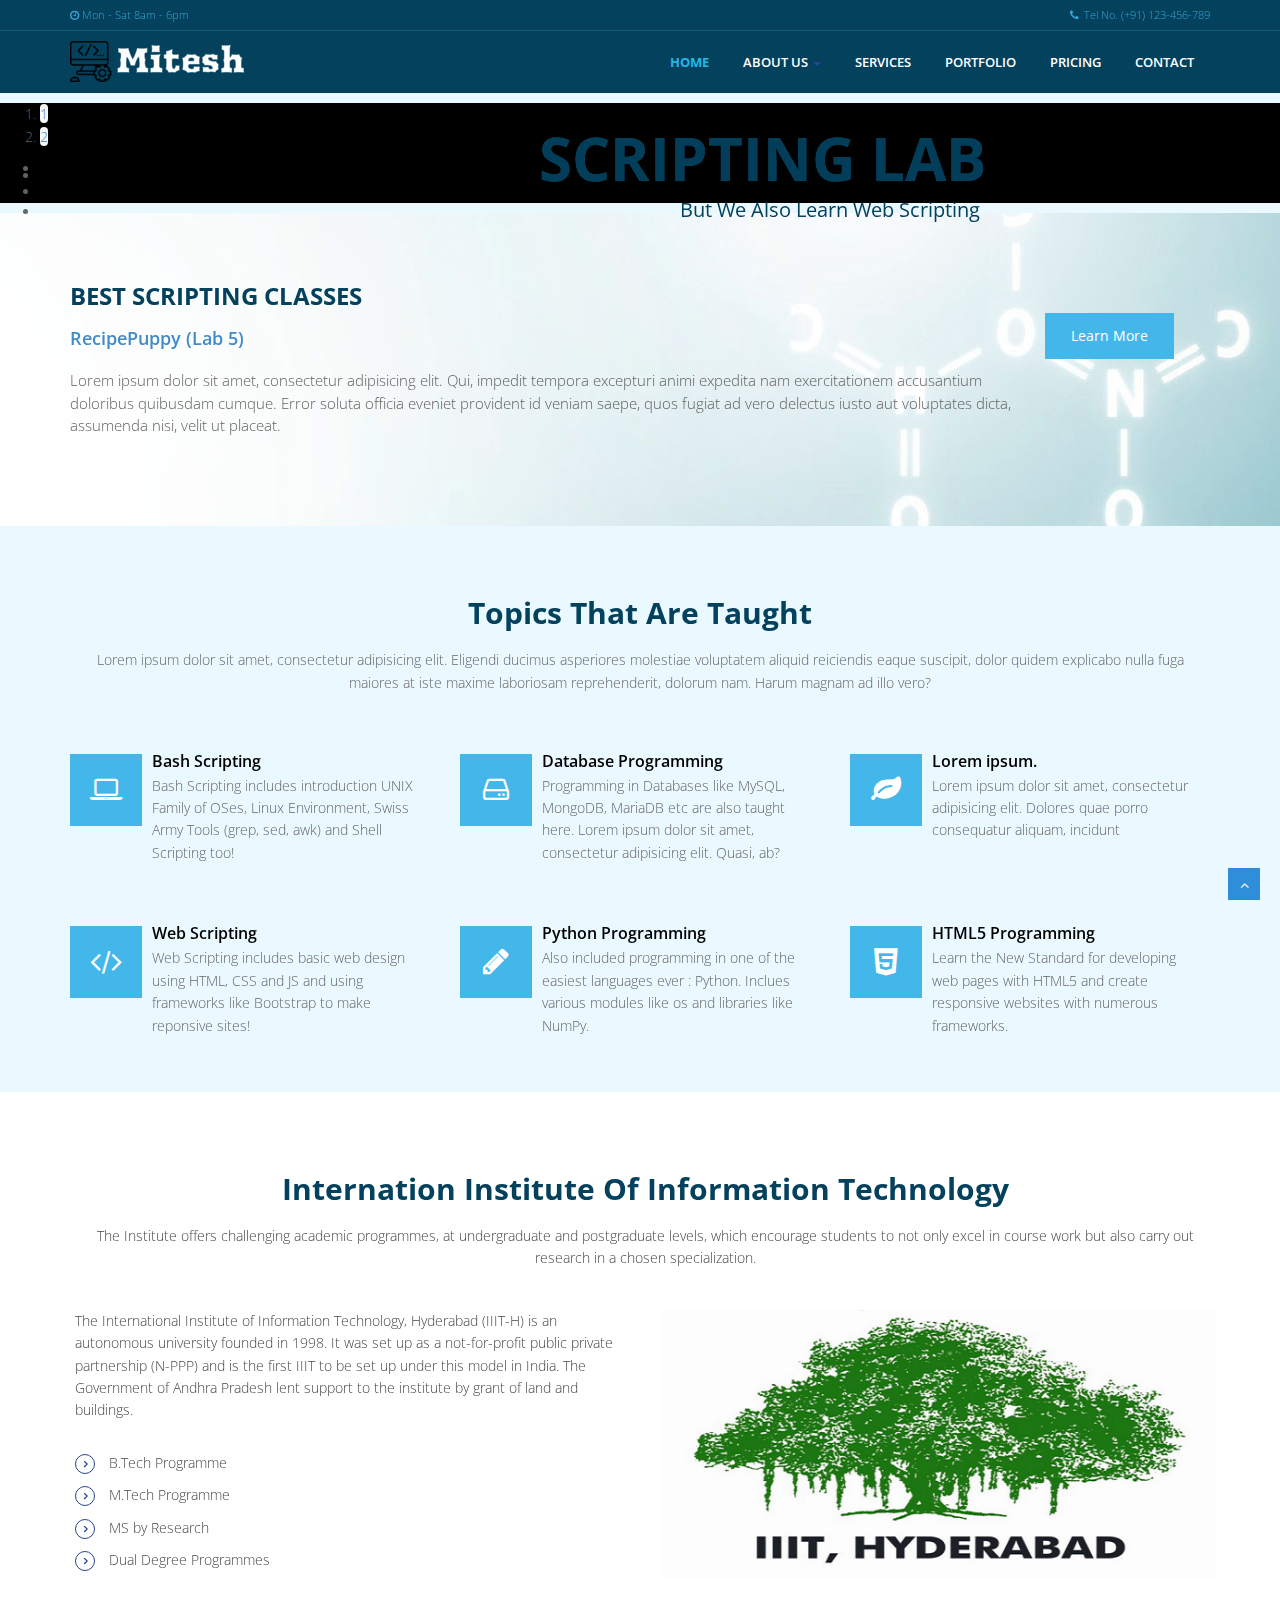
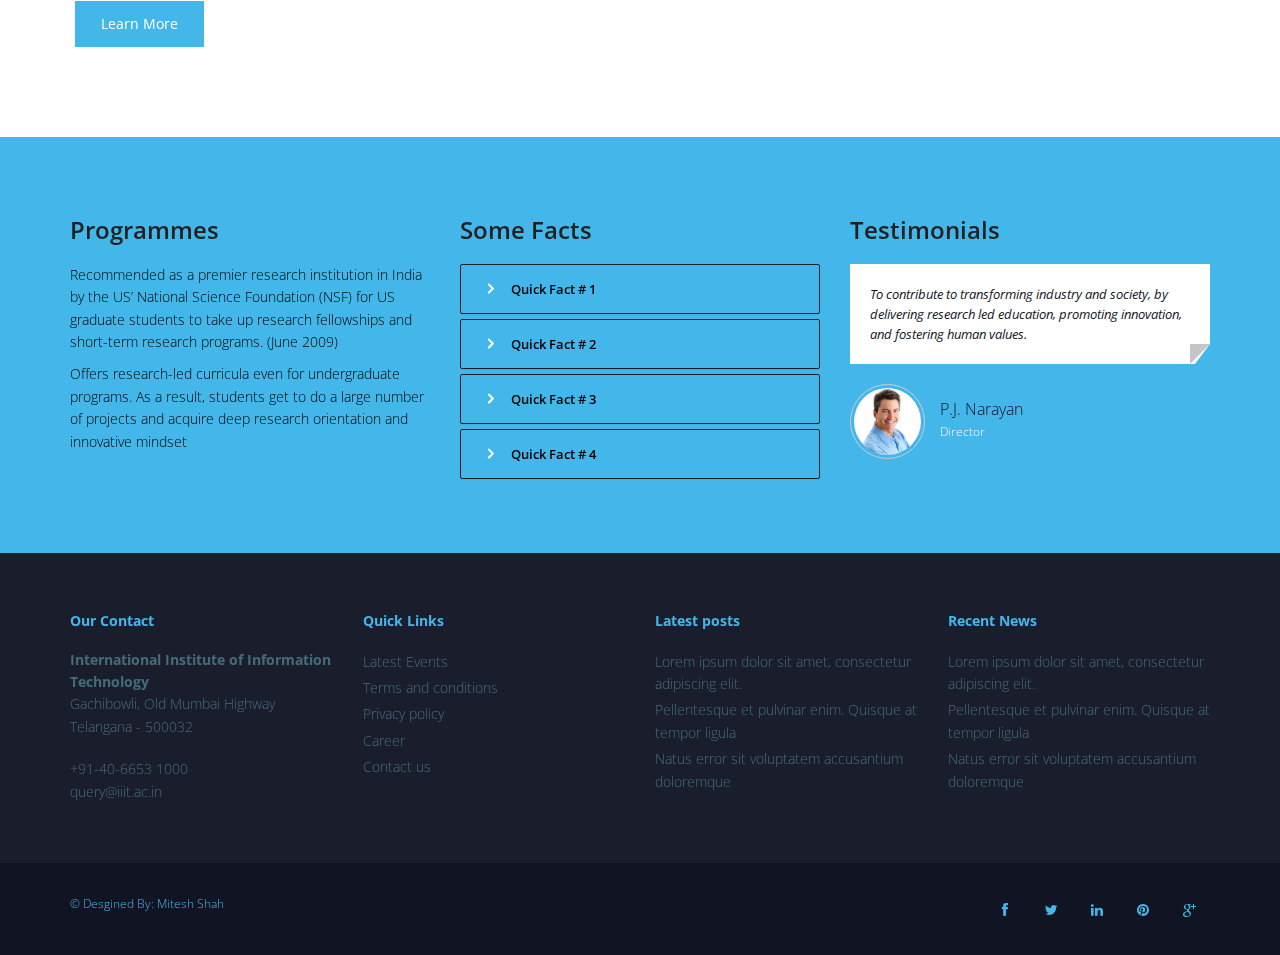
==== commit a4c9b282: "Update index.html" ====
--- a/index.html
+++ b/index.html
@@ -83,6 +83,7 @@
         <div class="row">
           <div class="col-md-10 col-sm-9">
             <h3>BEST SCRIPTING CLASSES</h3>
+		  <h4><a href="SCE LAB5.html">RecipePuppy (Lab 5)</a></h4>
             <p>Lorem ipsum dolor sit amet, consectetur adipisicing elit. Qui, impedit tempora excepturi animi expedita nam exercitationem accusantium doloribus quibusdam cumque. Error soluta officia eveniet provident id veniam saepe, quos fugiat ad vero
               delectus iusto aut voluptates dicta, assumenda nisi, velit ut placeat.</p>
           </div>
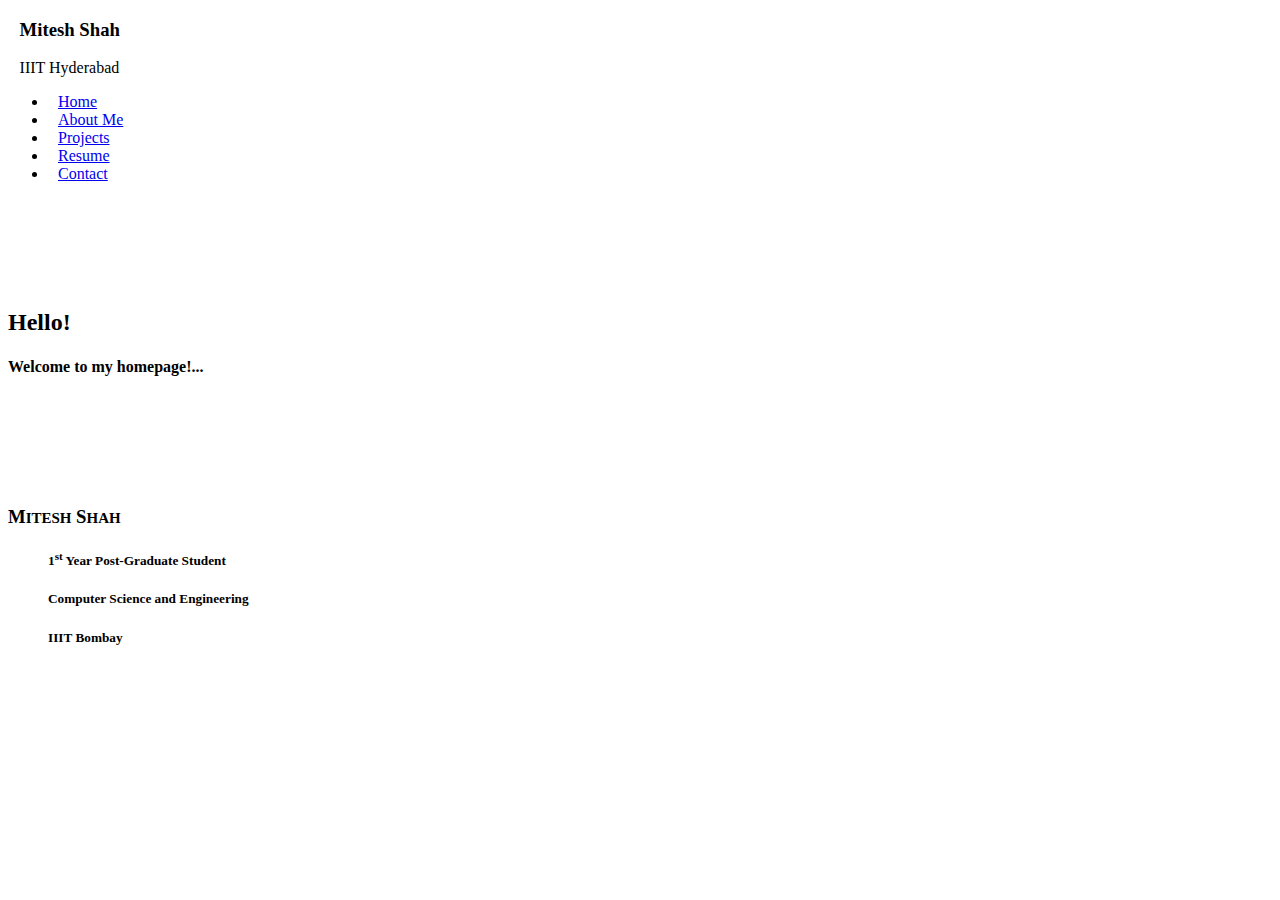
==== commit c80afabc: "Added the new homepage" ====
--- a/index.html
+++ b/index.html
@@ -1,395 +1,124 @@
-<!DOCTYPE html>
-<html lang="en">
-
-<head>
-  <meta charset="utf-8">
-  <title>Scripting Lab 4 Website</title>
-  <meta name="viewport" content="width=device-width, initial-scale=1.0" />
-  <meta name="description" content="" />
-  <link href="css/bootstrap.min.css" rel="stylesheet" />
-
-  <link href="css/style.css" rel="stylesheet" />
-</head>
-
-<body>
-  <div id="wrapper" class="home-page">
-    <div class="topbar">
-      <div class="container">
-        <div class="row">
-          <div class="col-md-12">
-            <p class="pull-left hidden-xs"><span class="fa fa-clock-o"></span> Mon - Sat 8am - 6pm</p>
-            <p class="pull-right"><i class="fa fa-phone"></i>Tel No. (+91) 123-456-789</p>
-          </div>
-        </div>
-      </div>
-    </div>
-    <header>
-      <div class="navbar navbar-default navbar-static-top">
-        <div class="container">
-          <div class="navbar-header">
-            <button type="button" class="navbar-toggle" data-toggle="collapse" data-target=".navbar-collapse">
-                        <span class="icon-bar"></span>
-                        <span class="icon-bar"></span>
-                        <span class="icon-bar"></span>
-                    </button>
-            <a class="navbar-brand" href="index.html"><img src="img/logo.png" alt="logo"/></a>
-          </div>
-          <div class="navbar-collapse collapse ">
-            <ul class="nav navbar-nav">
-              <li class="active"><a href="index.html">Home</a></li>
-              <li class="dropdown">
-                <a href="#" data-toggle="dropdown" class="dropdown-toggle">About Us <b class="caret"></b></a>
-                <ul class="dropdown-menu">
-                  <li><a href="#">Action 1</a></li>
-                  <li><a href="#">Action 2</a></li>
-                  <li><a href="#">Action 3</a></li>
-                  <li><a href="#">Actip</a></li>
-                </ul>
-              </li>
-              <li><a href="#">Services</a></li>
-              <li><a href="#">Portfolio</a></li>
-              <li><a href="#">Pricing</a></li>
-              <li><a href="#">Contact</a></li>
-            </ul>
-          </div>
-        </div>
-      </div>
-    </header>
-    <section id="banner">
-
-      <div id="main-slider" class="">
-        <ul class="slides">
-          <li>
-            <img src="img/slides/1.jpg" alt="" />
-            <div class="flex-caption">
-              <h3>Scripting Lab</h3>
-              <p></p>
-
-            </div>
-          </li>
-          <li>
-            <img src="img/slides/2.jpg" alt="" />
-            <div class="flex-caption">
-              <h3>Scripting Lab</h3>
-              <p>But We Also Learn Web Scripting</p>
-
-            </div>
-          </li>
-        </ul>
-      </div>
-    </section>
-    <section id="call-to-action-2">
-      <div class="container">
-        <div class="row">
-          <div class="col-md-10 col-sm-9">
-            <h3>BEST SCRIPTING CLASSES</h3>
-		  <h4><a href="SCE LAB5.html">RecipePuppy (Lab 5)</a></h4>
-            <p>Lorem ipsum dolor sit amet, consectetur adipisicing elit. Qui, impedit tempora excepturi animi expedita nam exercitationem accusantium doloribus quibusdam cumque. Error soluta officia eveniet provident id veniam saepe, quos fugiat ad vero
-              delectus iusto aut voluptates dicta, assumenda nisi, velit ut placeat.</p>
-          </div>
-          <div class="col-md-2 col-sm-3">
-            <a href="#" class="btn btn-primary">Learn More</a>
-          </div>
-        </div>
-      </div>
-    </section>
-    <section id="content">
-      <div class="container">
-        <div class="row">
-          <div class="col-md-12">
-            <div class="aligncenter">
-              <h2 class="aligncenter">Topics that are Taught</h2>Lorem ipsum dolor sit amet, consectetur adipisicing elit. Eligendi ducimus asperiores molestiae voluptatem aliquid reiciendis eaque suscipit, dolor quidem explicabo nulla fuga maiores at iste maxime laboriosam reprehenderit, dolorum nam.
-              Harum magnam ad illo vero?</div>
-            <br/>
-          </div>
-        </div>
-        <div class="row">
-          <div class="col-sm-4 info-blocks">
-            <i class="icon-info-blocks fa fa-laptop"></i>
-            <div class="info-blocks-in">
-              <h3>Bash Scripting</h3>
-              <p>Bash Scripting includes introduction UNIX Family of OSes, Linux Environment, Swiss Army Tools (grep, sed, awk) and Shell Scripting too! </p>
-            </div>
-          </div>
-          <div class="col-sm-4 info-blocks">
-            <i class="icon-info-blocks fa fa-hdd-o"></i>
-            <div class="info-blocks-in">
-              <h3>Database Programming</h3>
-              <p>Programming in Databases like MySQL, MongoDB, MariaDB etc are also taught here. Lorem ipsum dolor sit amet, consectetur adipisicing elit. Quasi, ab?</p>
-            </div>
-          </div>
-          <div class="col-sm-4 info-blocks">
-            <i class="icon-info-blocks fa fa-leaf"></i>
-            <div class="info-blocks-in">
-              <h3>Lorem ipsum.</h3>
-              <p>Lorem ipsum dolor sit amet, consectetur adipisicing elit. Dolores quae porro consequatur aliquam, incidunt</p>
-            </div>
-          </div>
-        </div>
-        <div class="row">
-          <div class="col-sm-4 info-blocks">
-            <i class="icon-info-blocks fa fa-code"></i>
-            <div class="info-blocks-in">
-              <h3>Web Scripting</h3>
-              <p>Web Scripting includes basic web design using HTML, CSS and JS and using frameworks like Bootstrap to make reponsive sites!</p>
-            </div>
-          </div>
-          <div class="col-sm-4 info-blocks">
-            <i class="icon-info-blocks fa fa-pencil"></i>
-            <div class="info-blocks-in">
-              <h3>Python Programming</h3>
-              <p>Also included programming in one of the easiest languages ever : Python. Inclues various modules like os and libraries like NumPy.</p>
-            </div>
-          </div>
-          <div class="col-sm-4 info-blocks">
-            <i class="icon-info-blocks fa fa-html5"></i>
-            <div class="info-blocks-in">
-              <h3>HTML5 Programming</h3>
-              <p>Learn the New Standard for developing web pages with HTML5 and create responsive websites with numerous frameworks.</p>
-            </div>
-          </div>
-        </div>
-      </div>
-    </section>
-
-    <section class="section-padding gray-bg">
-      <div class="container">
-        <div class="row">
-          <div class="col-md-12">
-            <div class="section-title text-center">
-              <h2>Internation Institute of Information Technology</h2>
-              <p>The Institute offers challenging academic programmes, at undergraduate and postgraduate levels, which encourage students to not only excel in course work but also carry out research in a chosen specialization.</p>
-            </div>
-          </div>
-        </div>
-        <div class="row">
-          <div class="col-md-6 col-sm-6">
-            <div class="about-text">
-              <p>The International Institute of Information Technology, Hyderabad (IIIT-H) is an autonomous university founded in 1998. It was set up as a not-for-profit public private partnership (N-PPP) and is the first IIIT to be set up under this model
-                in India. The Government of Andhra Pradesh lent support to the institute by grant of land and buildings.</p>
-
-              <ul class="withArrow">
-                <li><span class="fa fa-angle-right"></span> B.Tech Programme</li>
-                <li><span class="fa fa-angle-right"></span> M.Tech Programme</li>
-                <li><span class="fa fa-angle-right"></span> MS by Research</li>
-                <li><span class="fa fa-angle-right"></span> Dual Degree Programmes</li>
-              </ul>
-              <a href="#" class="btn btn-primary">Learn More</a>
-            </div>
-          </div>
-          <div class="col-md-6 col-sm-6">
-            <div class="about-image">
-              <img src="img/about.png" alt="About Images">
-            </div>
-          </div>
-        </div>
-      </div>
-    </section>
-
-
-    <div class="about home-about">
-      <div class="container">
-
-        <div class="row">
-          <div class="col-md-4">
-
-            <div class="block-heading-two">
-              <h3><span>Programmes</span></h3>
-            </div>
-            <p>Recommended as a premier research institution in India by the US’ National Science Foundation (NSF) for US graduate students to take up research fellowships and short-term research programs. (June 2009)</p>
-            <p>Offers research-led curricula even for undergraduate programs. As a result, students get to do a large number of projects and acquire deep research orientation and innovative mindset</p>
-          </div>
-          <div class="col-md-4">
-            <div class="block-heading-two">
-              <h3><span>Some Facts</span></h3>
-            </div>
-
-            <div class="panel-group" id="accordion-alt3">
-
-              <div class="panel">
-
-                <div class="panel-heading">
-                  <h4 class="panel-title">
-										  <a data-toggle="collapse" data-parent="#accordion-alt3" href="#collapseOne-alt3">
-											<i class="fa fa-angle-right"></i> Quick Fact # 1
-										  </a>
-										</h4>
-                </div>
-                <div id="collapseOne-alt3" class="panel-collapse collapse">
-
-                  <div class="panel-body">
-                    An ICT Research University, founded in 1998, under the not-for-profit Public Private Partnership (N-PPP) model.
-                  </div>
-                </div>
-              </div>
-              <div class="panel">
-                <div class="panel-heading">
-                  <h4 class="panel-title">
-										  <a data-toggle="collapse" data-parent="#accordion-alt3" href="#collapseTwo-alt3">
-											<i class="fa fa-angle-right"></i> Quick Fact # 2
-										  </a>
-										</h4>
-                </div>
-                <div id="collapseTwo-alt3" class="panel-collapse collapse">
-                  <div class="panel-body">
-                    Accredited at Grade A by National Assessment &amp; Accreditation Council (NAAC) in Sept 2011.
-                  </div>
-                </div>
-              </div>
-              <div class="panel">
-                <div class="panel-heading">
-                  <h4 class="panel-title">
-										  <a data-toggle="collapse" data-parent="#accordion-alt3" href="#collapseThree-alt3">
-											<i class="fa fa-angle-right"></i> Quick Fact # 3
-										  </a>
-										</h4>
-                </div>
-                <div id="collapseThree-alt3" class="panel-collapse collapse">
-                  <div class="panel-body">
-                    Has over 240 MS by Research students and 115 PhD scholars currently enrolled in CSE and ECE.
-                  </div>
-                </div>
-              </div>
-              <div class="panel">
-                <div class="panel-heading">
-                  <h4 class="panel-title">
-										  <a data-toggle="collapse" data-parent="#accordion-alt3" href="#collapseFour-alt3">
-											<i class="fa fa-angle-right"></i> Quick Fact # 4
-										  </a>
-										</h4>
-                </div>
-                <div id="collapseFour-alt3" class="panel-collapse collapse">
-                  <div class="panel-body">
-                    Hosts the largest academic research groups in the country working in Natural Language Processing (NLP), Information Extraction (IE), Speech, and Computer Vision.
-                  </div>
-                </div>
-              </div>
-            </div>
-
-          </div>
-
-          <div class="col-md-4">
-            <div class="block-heading-two">
-              <h3><span>Testimonials</span></h3>
-            </div>
-            <div class="testimonials">
-              <div class="active item">
-                <blockquote>
-                  <p>To contribute to transforming industry and society, by delivering research led education, promoting innovation, and fostering human values.</p>
-                </blockquote>
-                <div class="carousel-info">
-                  <img alt="" src="img/team4.jpg" class="pull-left">
-                  <div class="pull-left">
-                    <span class="testimonials-name">P.J. Narayan</span>
-                    <span class="testimonials-post">Director</span>
-                  </div>
-                </div>
-              </div>
-            </div>
-          </div>
-
-        </div>
-
-
-
-        <br>
-
-      </div>
-
-    </div>
-
-
-
-    <footer>
-      <div class="container">
-        <div class="row">
-          <div class="col-lg-3">
-            <div class="widget">
-              <h5 class="widgetheading">Our Contact</h5>
-              <address>
-					<strong>International Institute of Information Technology</strong><br>
-					Gachibowli, Old Mumbai Highway<br>
-					 Telangana - 500032</address>
-              <p>
-                <i class="icon-phone"></i> +91-40-6653 1000 <br>
-                <i class="icon-envelope-alt"></i> query@iiit.ac.in
-              </p>
-            </div>
-          </div>
-          <div class="col-lg-3">
-            <div class="widget">
-              <h5 class="widgetheading">Quick Links</h5>
-              <ul class="link-list">
-                <li><a href="#">Latest Events</a></li>
-                <li><a href="#">Terms and conditions</a></li>
-                <li><a href="#">Privacy policy</a></li>
-                <li><a href="#">Career</a></li>
-                <li><a href="#">Contact us</a></li>
-              </ul>
-            </div>
-          </div>
-          <div class="col-lg-3">
-            <div class="widget">
-              <h5 class="widgetheading">Latest posts</h5>
-              <ul class="link-list">
-                <li><a href="#">Lorem ipsum dolor sit amet, consectetur adipiscing elit.</a></li>
-                <li><a href="#">Pellentesque et pulvinar enim. Quisque at tempor ligula</a></li>
-                <li><a href="#">Natus error sit voluptatem accusantium doloremque</a></li>
-              </ul>
-            </div>
-          </div>
-          <div class="col-lg-3">
-            <div class="widget">
-              <h5 class="widgetheading">Recent News</h5>
-              <ul class="link-list">
-                <li><a href="#">Lorem ipsum dolor sit amet, consectetur adipiscing elit.</a></li>
-                <li><a href="#">Pellentesque et pulvinar enim. Quisque at tempor ligula</a></li>
-                <li><a href="#">Natus error sit voluptatem accusantium doloremque</a></li>
-              </ul>
-            </div>
-          </div>
-        </div>
-      </div>
-      <div id="sub-footer">
-        <div class="container">
-          <div class="row">
-            <div class="col-lg-6">
-              <div class="copyright">
-                <p>
-                  <span>&copy; Desgined By: </span><a href="www.github.com/mitesh1612" target="_blank">Mitesh Shah</a>
-                </p>
-              </div>
-            </div>
-            <div class="col-lg-6">
-              <ul class="social-network">
-                <li><a href="#" data-placement="top" title="Facebook"><i class="fa fa-facebook"></i></a></li>
-                <li><a href="#" data-placement="top" title="Twitter"><i class="fa fa-twitter"></i></a></li>
-                <li><a href="#" data-placement="top" title="Linkedin"><i class="fa fa-linkedin"></i></a></li>
-                <li><a href="#" data-placement="top" title="Pinterest"><i class="fa fa-pinterest"></i></a></li>
-                <li><a href="#" data-placement="top" title="Google plus"><i class="fa fa-google-plus"></i></a></li>
-              </ul>
-            </div>
-          </div>
-        </div>
-      </div>
-    </footer>
-  </div>
-  <a href="#" class="scrollup"><i class="fa fa-angle-up active"></i></a>
-
-
-  <script src="js/jquery.js"></script>
-  <script src="js/jquery.easing.1.3.js"></script>
-  <script src="js/bootstrap.min.js"></script>
-  <script src="js/jquery.fancybox.pack.js"></script>
-  <script src="js/jquery.fancybox-media.js"></script>
-  <script src="js/jquery.flexslider.js"></script>
-  <script src="js/animate.js"></script>
-
-  <script src="js/modernizr.custom.js"></script>
-  <script src="js/jquery.isotope.min.js"></script>
-  <script src="js/jquery.magnific-popup.min.js"></script>
-  <script src="js/animate.js"></script>
-  <script src="js/custom.js"></script>
-</body>
-
-</html>
+
+<!DOCTYPE html>
+<html lang="en">
+<head>
+  <meta http-equiv="Content-Type" content="text/html; charset=UTF-8"/>
+  <meta name="viewport" content="width=device-width, initial-scale=1, maximum-scale=1.0"/>
+	<title>Shubham Goel</title>
+
+  <!-- CSS  -->
+  <link href="https://fonts.googleapis.com/icon?family=Material+Icons" rel="stylesheet">
+  <link href='https://fonts.googleapis.com/css?family=Roboto+Condensed:300,700,400,500,600' rel='stylesheet' type='text/css'>
+  <link href="css/materialize.css" type="text/css" rel="stylesheet" media="screen,projection"/>
+  <link href="css/style.css" type="text/css" rel="stylesheet" media="screen,projection"/>
+  <link href="css/index.css" type="text/css" rel="stylesheet" media="screen,projection"/>
+  <link href="https://fonts.googleapis.com/icon?family=Material+Icons" rel="stylesheet">
+</head>
+
+  <!-- ==============BODY==============  -->
+<body  style="background:url(images/white-background-1.jpg) ; background-size:cover; ">
+	<header>
+	<!-- <img id="img_top" src="images/cs.jpg" style="width:100%;"> -->
+			<!-- <div style="width: 240px;" class="right hide-on-med-and-down">
+				<div class="center-align" style="height:10%; margin-top:8%;">
+
+				</div>
+				<div class="right-align"  style="margin-top:0%; margin-right:8%; margin-left:4%;" >
+					<h3 class="thin">Shubham Goel</h3>
+					<h7>Computer Scientist</h7> <br>
+					<h7>IIT Bombay</h7>
+				</div>
+				<div style="height:8%;"></div>
+				<ul>
+					<li class="active red lighten-3"><a class="waves-effect waves-light waves-ripple" href="index.html" style="margin-left:4%">Home</a></li>
+					<li><a class="waves-effect waves-light waves-ripple" href="aboutMe.html" style="margin-left:4%">About Me</a></li>
+					<li><a class="waves-effect waves-light waves-ripple" href="projects.html" style="margin-left:4%">Projects</a></li>
+					<li><a class="waves-effect waves-light waves-ripple" href="resume.html" style="margin-left:4%">Resume</a></li>
+					<li><a class="waves-effect waves-light waves-ripple" href="contact.html" style="margin-left:4%">Contact</a></li>
+				</ul>
+			</div> -->
+
+		<div class="container">
+			<a href="#" data-activates="slide-out" class="button-collapse top-nav waves-effect waves-light circle hide-on-large-only">
+				<i class="small black-text mdi-navigation-menu"></i>
+			</a>
+		</div>
+		<div style="width: 290px;" id="slide-out" class="side-nav fixed">
+			<div class="hide-on-small-only" style="height:15%;">
+
+			</div>
+			<div class="right-align"  style="margin-top:0%; margin-right:8%; margin-left:4%;" >
+				<h3 class="thin">Mitesh Shah</h3>
+				<!-- <h7>Computer Scientist</h7> <br> -->
+				<h7>IIIT Hyderabad</h7>
+			</div>
+			<div style="height:8%;" class="hide-on-small-only">
+
+			</div>
+			<ul>
+				<li class="active red lighten-3"><a class="waves-effect waves-light waves-ripple" href="index.html" style="margin-left:4%">Home</a></li>
+				<li><a class="waves-effect waves-light waves-ripple" href="aboutMe.html" style="margin-left:4%">About Me</a></li>
+				<li><a class="waves-effect waves-light waves-ripple" href="projects.html" style="margin-left:4%">Projects</a></li>
+				<li><a class="waves-effect waves-light waves-ripple" href="resume.html" style="margin-left:4%">Resume</a></li>
+				<li><a class="waves-effect waves-light waves-ripple" href="contact.html" style="margin-left:4%">Contact</a></li>
+			</ul>
+		</div>
+		  <!-- <ul id="slide-out" class="side-nav fixed" style="width: 270px;" >
+		    <li><a href="#!">First Sidebar Link</a></li>
+		    <li><a href="#!">Second Sidebar Link</a></li>
+		  </ul> -->
+	</header>
+
+  <main>
+
+	<div class="container">
+	  <div class="hide-on-small-only">
+	  	<br><br><br><br><br>
+	  </div>
+	  <div class="row center">
+		<h2 class="light">Hello!</h2>
+		<h4 class="light">Welcome to my homepage!... </h4>
+		<br><br>
+	  </div>
+	  <div class="row center ">
+		  <div class="col s12 m4 l4">
+			<img src="images/dp.jpg" style="width:90%" alt="" class="circle responsive-img">
+		  </div>
+		  <div class="col s12 m8 l8 hoverable">
+			<div class="valign-wrapper">
+			  <div class="valign">
+				<br><br>
+				<h3 class="light left-align">M<font  style="font-size:80%">ITESH</font> S<font  style="font-size:80%">HAH</font> </h3>
+				<blockquote class="left-align" >
+				  <h5 class="light" >1<sup>st</sup> Year Post-Graduate Student</h5>
+				  <h5 class="light" >Computer Science and Engineering</h5>
+				  <h5 class="light" >IIIT Bombay</h5>
+				</blockquote>
+				<br><br>
+			  </div>
+			</div>
+		  </div>
+	  </div>
+	</div>
+  </main>
+
+ 
+
+  <!--  Scripts-->
+  <script src="https://ajax.googleapis.com/ajax/libs/jquery/1.11.3/jquery.min.js"></script>
+  <script src="https://code.jquery.com/jquery-2.1.1.min.js"></script>
+  <script src="js/materialize.js"></script>
+  <script src="js/init.js"></script>
+  <script>
+	$(document).ready(function(){
+		$("#quote").pushpin({ top: $("nav").height() });
+		$('.button-collapse').sideNav({
+			menuWidth: 290, // Default is 240
+			edge: 'left', // Choose the horizontal origin
+			// closeOnClick: true // Closes side-nav on <a> clicks, useful for Angular/Meteor
+		});
+	});
+  </script>
+
+  </body>
+</html>
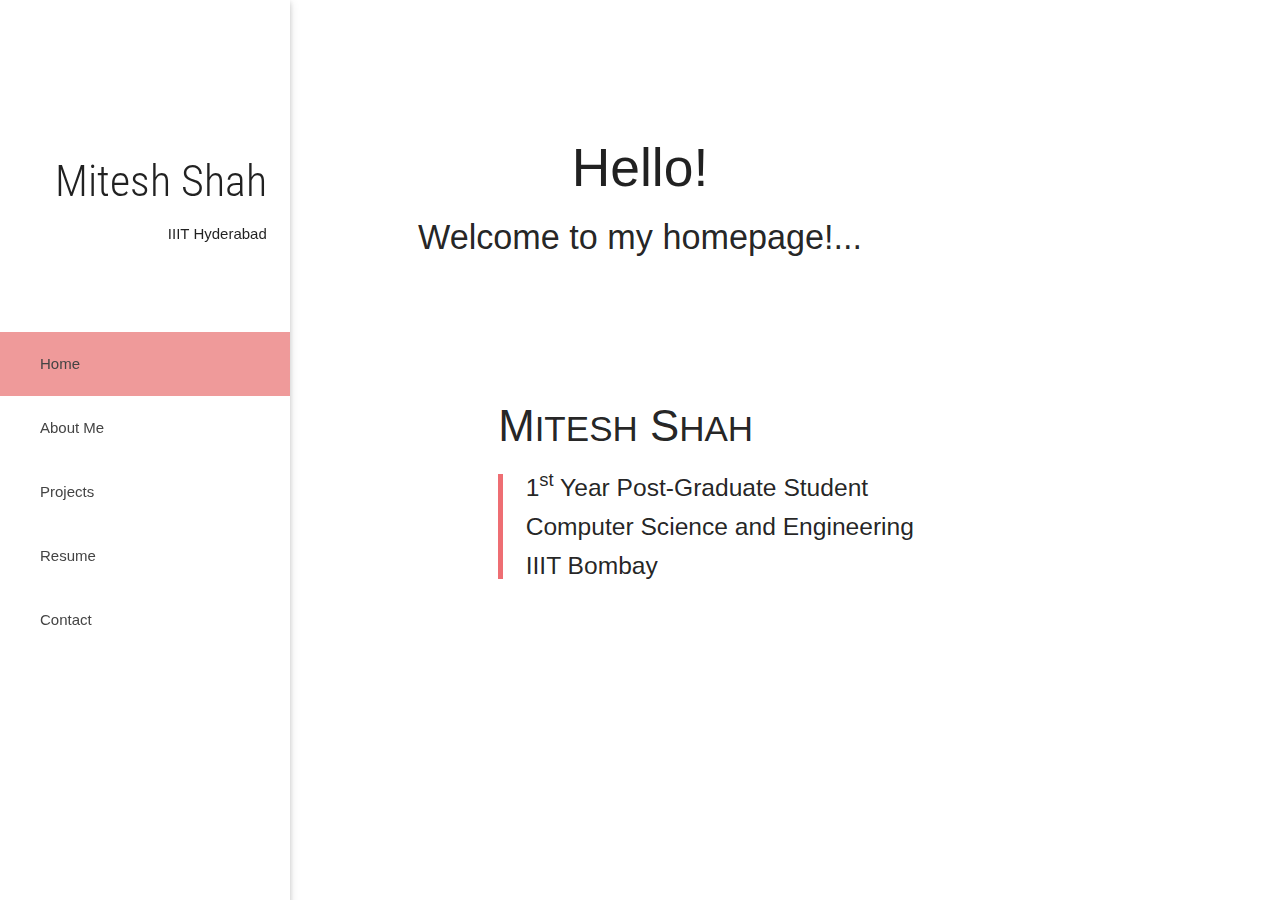
==== commit 84df98cc: "Added the new homepage" ====
--- a/index.html
+++ b/index.html
@@ -4,7 +4,7 @@
 <head>
   <meta http-equiv="Content-Type" content="text/html; charset=UTF-8"/>
   <meta name="viewport" content="width=device-width, initial-scale=1, maximum-scale=1.0"/>
-	<title>Shubham Goel</title>
+	<title>Mitesh Shah</title>
 
   <!-- CSS  -->
   <link href="https://fonts.googleapis.com/icon?family=Material+Icons" rel="stylesheet">
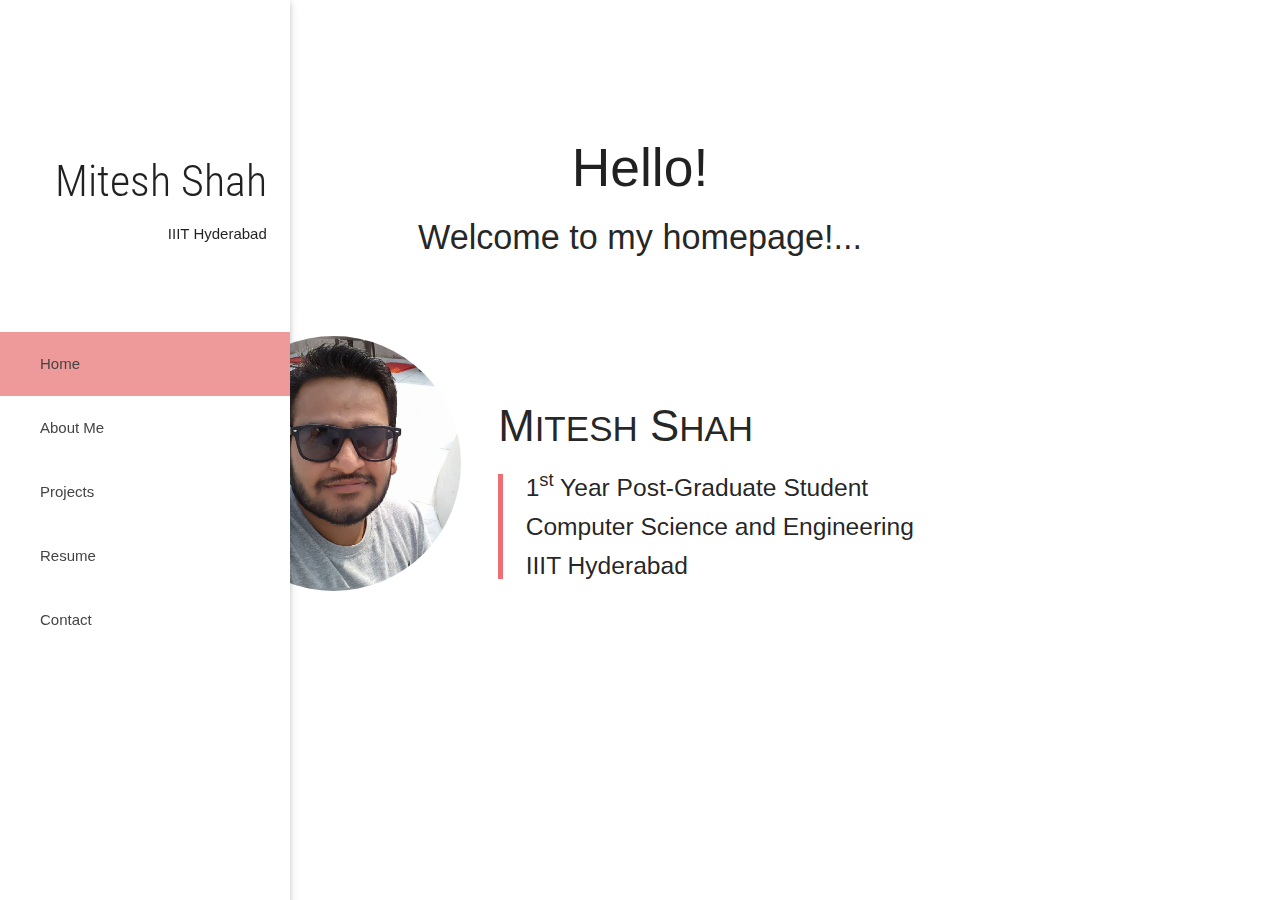
==== commit 6b4cec22: "Added the About Me Page" ====
--- a/index.html
+++ b/index.html
@@ -92,7 +92,7 @@
 				<blockquote class="left-align" >
 				  <h5 class="light" >1<sup>st</sup> Year Post-Graduate Student</h5>
 				  <h5 class="light" >Computer Science and Engineering</h5>
-				  <h5 class="light" >IIIT Bombay</h5>
+				  <h5 class="light" >IIIT Hyderabad</h5>
 				</blockquote>
 				<br><br>
 			  </div>
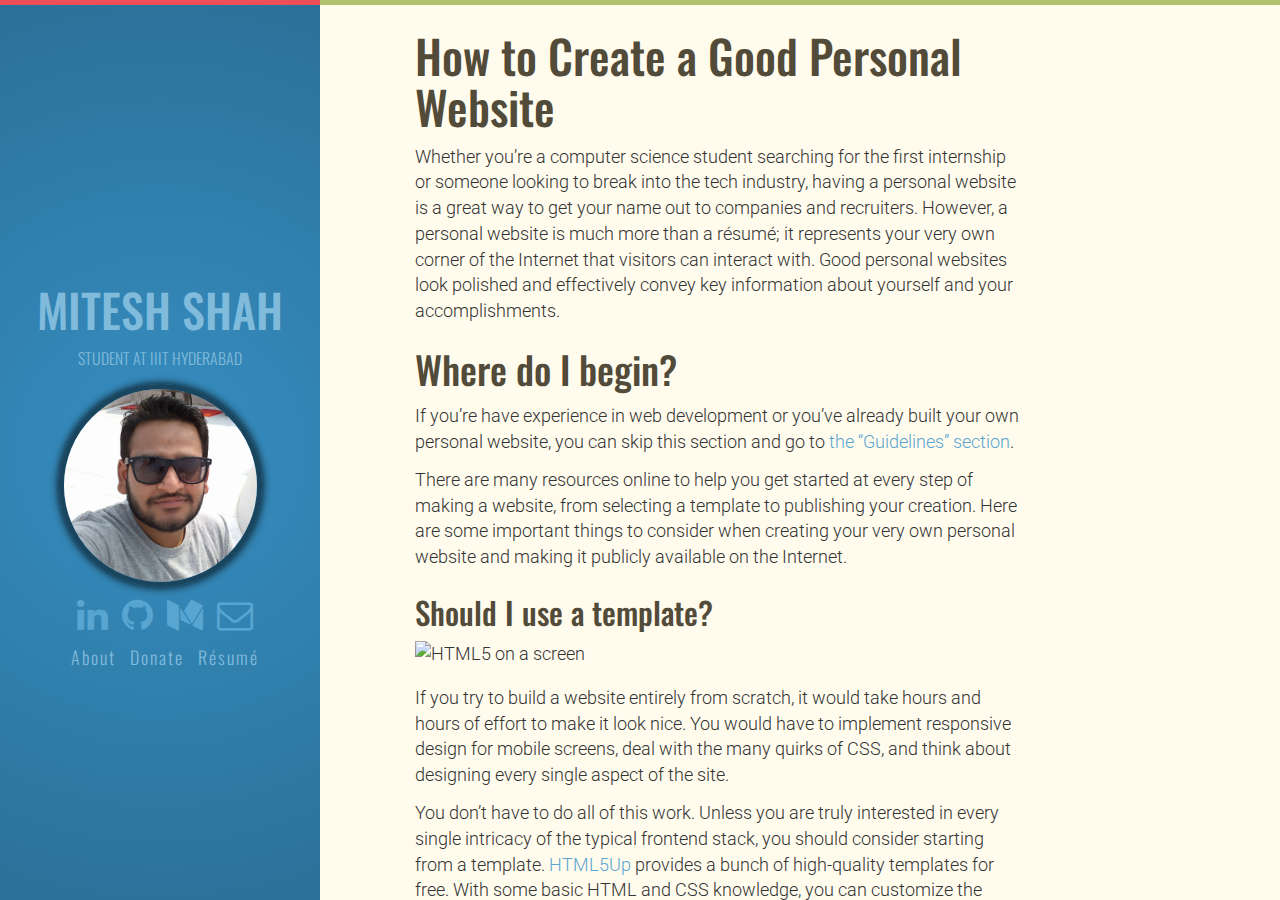
==== commit 791b55eb: "Again Creating HomePage" ====
--- a/index.html
+++ b/index.html
@@ -1,124 +1,305 @@
 
 <!DOCTYPE html>
 <html lang="en">
-<head>
-  <meta http-equiv="Content-Type" content="text/html; charset=UTF-8"/>
-  <meta name="viewport" content="width=device-width, initial-scale=1, maximum-scale=1.0"/>
-	<title>Mitesh Shah</title>
+<head prefix="og: http://ogp.me/ns# article: http://ogp.me/ns/article# website: http://ogp.me/ns/website#">
+<meta http-equiv="content-type" content="text/html; charset=utf-8">
+<meta name="viewport" content="width=device-width, initial-scale=1.0, maximum-scale=1">
+<title>HomePage of &middot; Mitesh Shah</title>
+<link rel="stylesheet" href="//cdnjs.cloudflare.com/ajax/libs/font-awesome/4.7.0/css/font-awesome.min.css">
+<link rel="stylesheet" href="css/style.css">
+<link href="" rel="alternate" type="application/rss+xml" title="Andrew Yang" />
+<link rel="icon" href="https://blog.andrewyang.xyz/favicon.ico" />
+<script type="application/ld+json">
+    {
+        "@context": "http://schema.org",
+        "@type": "Person",
+        "name": "Andrew Yang",
+        "jobTitle": "Student",
+        "url": "https://andrewyang.xyz/",
+        "sameAs": [
+            "https://github.com/andrewyang96",
+            "https://linkedin.com/in/andrewyang96",
+            "https://instagram.com/andrewyang96",
+            "https://www.quora.com/profile/Andrew-Yang-46",
+            "https://medium.com/@andrewyang96"
+        ],
+        "gender": "male",
+        "birthDate": "1996-01-19",
+        "image": "https://andrewyang.xyz/images/profile.jpg"
+    }
+    </script>
+<script type="application/ld+json">
+    {
+        "@context": "http://schema.org",
+        "@type": "WebPage",
+        "url": "https://blog.andrewyang.xyz/post/2017/08/good-personal-website/",
+        "headline": "How to Create a Good Personal Website",
+        "author": {
+            "@type": "Person",
+            "name": "Andrew Yang"
+        },
+        "publisher": {
+            "@type": "Person",
+            "name": "Andrew Yang"
+        },
+        "datePublished": "2017-08-28",
+        "description": " Whether you’re a computer science student searching for the first internship or someone looking to break into the tech industry, having a personal website is a great way to get your name out to companies and recruiters. However, a personal website is much more than a résumé; it represents your very own corner of the Internet that visitors can interact with. Good personal websites look polished and effectively convey key information about yourself and your accomplishments.
 
-  <!-- CSS  -->
-  <link href="https://fonts.googleapis.com/icon?family=Material+Icons" rel="stylesheet">
-  <link href='https://fonts.googleapis.com/css?family=Roboto+Condensed:300,700,400,500,600' rel='stylesheet' type='text/css'>
-  <link href="css/materialize.css" type="text/css" rel="stylesheet" media="screen,projection"/>
-  <link href="css/style.css" type="text/css" rel="stylesheet" media="screen,projection"/>
-  <link href="css/index.css" type="text/css" rel="stylesheet" media="screen,projection"/>
-  <link href="https://fonts.googleapis.com/icon?family=Material+Icons" rel="stylesheet">
+",
+        "image": "https://blog.andrewyang.xyz/images/good-personal-website/featured-image.jpg"
+    }
+    </script>
 </head>
+<body>
+<nav class="navbar navbar-default navbar-fixed-top visible-xs">
+<div class="container-fluid">
+<div class="navbar-header">
+<button type="button" class="navbar-toggle collapsed" data-toggle="collapse" data-target="#bs-example-navbar-collapse-1">
+<span class="sr-only">Toggle navigation</span>
+<span class="icon-bar"></span>
+<span class="icon-bar"></span>
+<span class="icon-bar"></span>
+</button>
+<a class="navbar-brand" href="https://mitesh1612.github.io/">Mitesh Shah</a>
+</div>
+<div class="collapse navbar-collapse" id="bs-example-navbar-collapse-1">
+<ul class="nav navbar-nav">
+<li><a href="https://blog.andrewyang.xyz/about">About</a></li>
+<li><a href="https://blog.andrewyang.xyz/donate">Donate</a></li>
+<li><a href="https://blog.andrewyang.xyz/resume.pdf">Résumé</a></li>
+</ul>
+</div>
+</div>
+</nav>
+<div class="container-fluid">
+<div class="row">
+<div id="menu" class="hidden-xs col-sm-4 col-md-3">
+<div id="menu-content" class="vertical-align">
+<h1 class="text-center"><a href="https://mitesh1612.github.io/">Mitesh Shah</a></h1>
+<small class="text-center center-block">Student at IIIT Hyderabad</small>
+<img id="profile-pic" src="images/dp.jpg" alt="My Picture" class="img-circle center-block">
+<div id="social" class="text-center">
+<a href="https://www.linkedin.com/in/andrewyang96"><i class="fa fa-linkedin fa-2x"></i></a>
+<a href="https://github.com/andrewyang96"><i class="fa fa-github fa-2x"></i></a>
+<a href="https://medium.com/@andrewyang96"><i class="fa fa-medium fa-2x"></i></a>
+<a href="/cdn-cgi/l/email-protection#45243c242b227471052c29292c2b2a2c366b202130"><i class="fa fa-envelope-o fa-2x"></i></a>
+</div>
+<div id="links" class="text-center">
+<a href="https://blog.andrewyang.xyz/about">About</a>
+<a href="https://blog.andrewyang.xyz/donate">Donate</a>
+<a href="https://blog.andrewyang.xyz/resume.pdf">Résumé</a>
+</div>
+</div>
+</div>
+<div id="content" class="col-xs-12 col-sm-8 col-md-9">
+<div class="row">
+<div id="post" class="col-sm-offset-1 col-sm-10 col-md-10 col-lg-8">
+<main>
+<header>
+<h1>How to Create a Good Personal Website</h1>
+</header>
+<article>
+<p>Whether you&rsquo;re a computer science student searching for the first internship or someone looking to break into the tech industry, having a personal website is a great way to get your name out to companies and recruiters. However, a personal website is much more than a résumé; it represents your very own corner of the Internet that visitors can interact with. Good personal websites look polished and effectively convey key information about yourself and your accomplishments.</p>
+<p></p>
+<h2 id="where-do-i-begin">Where do I begin?</h2>
+<p>If you&rsquo;re have experience in web development or you&rsquo;ve already built your own personal website, you can skip this section and go to <a href="#guidelines">the &ldquo;Guidelines&rdquo; section</a>.</p>
+<p>There are many resources online to help you get started at every step of making a website, from selecting a template to publishing your creation. Here are some important things to consider when creating your very own personal website and making it publicly available on the Internet.</p>
+<h3 id="should-i-use-a-template">Should I use a template?</h3>
+<figure style="margin-bottom:18px">
+<img src="/images/good-personal-website/html5-screen.jpg" class="img-responsive center-block" alt="HTML5 on a screen" />
+</figure>
+<p>If you try to build a website entirely from scratch, it would take hours and hours of effort to make it look nice. You would have to implement responsive design for mobile screens, deal with the many quirks of CSS, and think about designing every single aspect of the site.</p>
+<p>You don&rsquo;t have to do all of this work. Unless you are truly interested in every single intricacy of the typical frontend stack, you should consider starting from a template. <a href="https://html5up.net/">HTML5Up</a> provides a bunch of high-quality templates for free. With some basic HTML and CSS knowledge, you can customize the template to showcase your professional accomplishments.</p>
+<h3 id="should-i-use-a-static-site-generator">Should I use a static site generator?</h3>
+<figure style="margin-bottom:18px">
+<img src="/images/good-personal-website/jekyll-hugo.png" class="img-responsive center-block" alt="Jekyll and Hugo logos." />
+</figure>
+<p>If you think that manually editing HTML is too unpleasant and you&rsquo;re willing to put in some time to learn some new things, or if you&rsquo;re also planning on maintaining a blog, you should consider using a static site generator. Static site generators take Markdown and configuration files and applies them against a theme&mdash;which consists of layouts and templates&mdash;to generate a structure of HTML files. David Walsh wrote <a href="https://davidwalsh.name/introduction-static-site-generators">a comprehensive article introducing the concept of a static site generator</a>; it is a must-read before exploring this option any further.</p>
+<p>The two most popular static site generator engines are <a href="https://jekyllrb.com/">Jekyll</a> and <a href="http://gohugo.io/">Hugo</a>. GitHub has built-in support for Jekyll and many bloggers use it, but it requires that you install Ruby. On the other hand, the Hugo engine itself is a simple standalone executable file, which is one of the reasons why I prefer using Hugo over Jekyll.</p>
+<p>I personally would rather use a static site generator than edit HTML5 templates by hand; however, it is ultimately up to you to decide.</p>
+<h3 id="where-do-i-host-my-personal-website">Where do I host my personal website?</h3>
+<p><a href="https://pages.github.com/">GitHub Pages</a> is the easiest way to get your content online. They provide tutorials so that even a complete beginner can get their website up and running in little time. You can even configure your website to appear on a custom domain instead of on your default GitHub pages domain: <code>${GITHUB_USERNAME}.github.io</code>. For that, you will need to register a domain name. Many hackathons offer free domains through <a href="https://www.namecheap.com/">Namecheap</a>, <a href="http://domain.com/">Domain.com</a>, or <a href="https://www.godaddy.com/">GoDaddy</a>, but I personally use <a href="https://www.name.com/">Name.com</a>.</p>
+<p>If you can&rsquo;t get access to a free domain name, buying one isn&rsquo;t prohibitively expensive anyway. Typically, they cost $10-20 upfront with a similar annual renewal fee. Sometimes you might be able to snag discounts on domain registrations, so search around before buying your domain name.</p>
+<p><a name="guidelines"></p>
+<h2 id="guidelines">Guidelines</h2>
+<p></a></p>
+<p>So what exactly makes a personal website good? After combing through advice on the <a href="https://www.facebook.com/groups/1487708811477672/">&ldquo;HH Websites and Resumes&rdquo; Facebook group</a>, I came up with these set of guidelines. They aren&rsquo;t meant to be hard rules like they&rsquo;re set in stone, and there probably exist exceptions to these guidelines, but they simply should be considered when creating or updating your personal website.</p>
+<h3 id="provide-links-to-your-résumé-linkedin-and-github">Provide links to your résumé, LinkedIn, and GitHub</h3>
+<figure style="margin-bottom:18px">
+<img src="/images/good-personal-website/linkedin-github.png" class="img-responsive center-block" alt="LinkedIn and GitHub Icons" />
+<figcaption class="text-center">
+<small>
+Two essential websites to establish your online presence in the tech industry.
+</small>
+</figcaption>
+</figure>
+<p>Links to your professional presence online are must-haves on any tech-oriented personal website. For the tech industry, these would be links to your résumé, your <a href="http://www.linkedin.com/">LinkedIn</a> profile, and your <a href="https://github.com/">GitHub</a> account. As long your personal website prominently features these, recruiters can easily check out your accomplishments in more detail.</p>
+<h3 id="don-t-be-afraid-to-show-a-bit-of-personality">Don&rsquo;t be afraid to show a bit of personality</h3>
+<p>On a résumé, you are restricted to a largely text-only representation of your accomplishments. But these restrictions don&rsquo;t apply for websites. On your personal website, you have an opportunity to express yourself and curate your interests and hobbies.</p>
+<p>Do you take cool photos with your DSLR camera? Do you make dope beats in your spare time? Or do you write inspiring blog posts about happenings in life? Show them off on your website and provide relevant links, too! I&rsquo;ve seen people include links to profiles on these websites.</p>
+<ul>
+<li><a href="https://twitter.com/">Twitter</a></li>
+<li><a href="https://www.quora.com/">Quora</a></li>
+<li><a href="https://medium.com/">Medium</a></li>
+<li><a href="https://dribbble.com/">Dribbble</a></li>
+<li><a href="https://www.instagram.com/">Instagram</a></li>
+<li><a href="https://vsco.co/">VSCO</a></li>
+<li><a href="https://www.pinterest.com/">Pinterest</a></li>
+<li><a href="https://www.spotify.com/">Spotify</a></li>
+</ul>
+<figure style="margin-bottom:18px">
+<img src="/images/good-personal-website/social-media.jpg" class="img-responsive center-block" alt="Social media icons" />
+</figure>
+<h2 id="make-your-website-mobile-friendly">Make your website mobile-friendly</h2>
+<p>According to Google Analytics, 21% of visitors to my site in July were on mobile devices. That&rsquo;s a significant number of people, and it could include some recruiters, too. So it is important that your website looks good on smartphones and tablets as well as on desktop computers.</p>
+<p>Fortunately, you can easily test your website on various screen sizes using <a href="https://developers.google.com/web/tools/chrome-devtools/device-mode/">Chrome&rsquo;s devtools</a>. If your website looks ugly on small screens, you should look into decluttering the screen or tweaking the layout in the HTML and/or CSS. For example, I included this CSS rule on my landing page to adjust font sizes on screens that are 420 pixels wide or less.</p>
+<div class="highlight"><pre style="background-color:#f0f3f3;-moz-tab-size:4;-o-tab-size:4;tab-size:4"><code class="language-css" data-lang="css">@<span style="color:#069;font-weight:bold">media</span> <span style="color:#309;font-weight:bold">screen</span> <span style="color:#309;font-weight:bold">and</span> <span style="color:#555">(</span><span style="color:#309;font-weight:bold">max-device-width</span><span style="color:#555">:</span> <span style="color:#309;font-weight:bold">420px</span><span style="color:#555">)</span> {
+    <span style="color:#309;font-weight:bold">h1</span> {
+        <span style="color:#069;font-weight:bold">font-size</span>: <span style="color:#f60">56</span><span style="color:#078;font-weight:bold">px</span>; <span style="color:#09f;font-style:italic">/* Normally 70px */</span>
+    }
 
-  <!-- ==============BODY==============  -->
-<body  style="background:url(images/white-background-1.jpg) ; background-size:cover; ">
-	<header>
-	<!-- <img id="img_top" src="images/cs.jpg" style="width:100%;"> -->
-			<!-- <div style="width: 240px;" class="right hide-on-med-and-down">
-				<div class="center-align" style="height:10%; margin-top:8%;">
+    <span style="color:#309;font-weight:bold">i</span>.<span style="color:#0a8;font-weight:bold">fa</span> {
+        <span style="color:#09f;font-style:italic">/* Targets font-awesome icons */</span>
+        <span style="color:#069;font-weight:bold">font-size</span>: <span style="color:#f60">22</span><span style="color:#078;font-weight:bold">px</span>; <span style="color:#09f;font-style:italic">/* Normally 26px */</span>
+        <span style="color:#069;font-weight:bold">padding-left</span>: <span style="color:#f60">6</span><span style="color:#078;font-weight:bold">px</span>; <span style="color:#09f;font-style:italic">/* Normally 12px */</span>
+        <span style="color:#069;font-weight:bold">padding-right</span>: <span style="color:#f60">6</span><span style="color:#078;font-weight:bold">px</span>; <span style="color:#09f;font-style:italic">/* Normally 12px */</span>
+    }
+}</code></pre></div>
+<h3 id="avoid-website-obesity-and-sluggishness">Avoid website obesity and sluggishness</h3>
+<figure style="margin-bottom:18px">
+<img src="/images/good-personal-website/slow-internet.jpg" class="img-responsive center-block" alt="Illustration by Jr Casas (jrcasas.com)" />
+<figcaption class="text-center">
+<small>
+Illustration by Jr Casas (jrcasas.com)
+</small>
+</figcaption>
+</figure>
+<p>In the past couple of years, there has been a growing trend in websites&rsquo; page sizes. Maciej Cegłowski explained this <a href="http://idlewords.com/talks/website_obesity.htm">&ldquo;website obesity&rdquo; crisis</a> in a 2015 blog post; his main point is that more and more text-based websites, like personal websites, load too slowly on mobile connections because they consume too much bandwidth. He notes that these websites often outweigh the longest books in Russian literature, known for their &ldquo;ponderousness.&rdquo;</p>
+<blockquote>
+<p>I contend that <strong>text-based websites should not exceed in size the major works of Russian literature.</strong> This is a generous yardstick. I could have picked French literature, full of slim little books, but I intentionally went with Russian novels and their reputation for ponderousness.</p>
+<p>&mdash; Maciej Cegłowski</p>
+</blockquote>
+<p>Cutting down on the sizes of your site&rsquo;s assets&mdash;images, CSS, and JavaScript&mdash;will definitely improve your site&rsquo;s load time. You shouldn&rsquo;t have small icons that weigh hundreds of kilobytes when you could scale them down, perhaps saving 90% in bandwidth used. And you certainly shouldn&rsquo;t have a ten megabyte animated background image on your site when a still image literally <em>one percent</em> of that size would suffice.</p>
+<p>Now you don&rsquo;t have to hyperoptimize bandwidth usage and loading time, and pull your hair out trying to find exactly the right JPG compression quality for your images, but at least try to be considerate to visitors with poor Internet connections.</p>
+<p>Here are some guidelines to follow to combat website obesity and sluggishness.</p>
+<ul>
+<li><strong>Keep your images small;</strong> their sizes add up pretty quickly and can consume a lot of bandwidth, especially with bad caching. Ideally, each image should weigh less than 150-200 kilobytes.</li>
+<li><strong>Use a content delivery network (CDN)</strong> so that your website loads more quickly for visitors around the world. I suggest <a href="https://www.cloudflare.com/">Cloudflare</a> because it&rsquo;s free and beginner-friendly. Karan Thakkar wrote <a href="https://medium.freecodecamp.org/an-illustrated-guide-for-setting-up-your-website-using-github-cloudflare-5a7a11ca9465">a great post on FreeCodeCamp</a> on how to set up your website with Cloudflare&rsquo;s CDN.</li>
+<li><strong>Minify your CSS and JavaScript</strong> so that they weigh less and consume less bandwidth. Karan&rsquo;s tutorial should also cover this.</li>
+<li><strong>Don&rsquo;t import too many JavaScript libraries.</strong> In all likelihood, your site should only need jQuery and Bootstrap. You probably don&rsquo;t need to use React, Angular, or another JavaScript framework <em>du jour</em> for your site.</li>
+</ul>
+<h3 id="include-open-graph-tags">Include Open Graph tags</h3>
+<p>If someone wants to share your website on Facebook, the link preview would look absolutely horrible unless you specified <a href="http://ogp.me/">Open Graph tags</a> in the website&rsquo;s &lt;head&gt; tag. Here, there are five properties that are especially important.</p>
+<ul>
+<li><code>og:image</code> &mdash; Specifies the absolute URL of the preview image. The positioning of the image will depend on its dimensions; its behavior is defined in <a href="https://developers.facebook.com/docs/sharing/best-practices#images">Facebook&rsquo;s sharing best practices for websites</a>.</li>
+<li><code>og:title</code> &mdash; Specifies the preview title.</li>
+<li><code>og:description</code> &mdash; Specifies the preview description. If empty, the preview description defaults to the first text encountered in the HTML, which may not accurately represent the content of your site.</li>
+<li><code>og:url</code> &mdash; Specifies the website&rsquo;s URL without querystring parameters.</li>
+<li><code>og:type</code> &mdash; Specifies the type of content at this URL. For personal websites, this should be <code>&quot;website&quot;</code>.</li>
+</ul>
+<figure style="margin-bottom:18px">
+<img src="/images/good-personal-website/andrewyang-xyz-link-preview.png" class="img-responsive center-block" alt="The link preview for my personal website, andrewyang.xyz" />
+<figcaption class="text-center">
+<small>
+An annotated diagram of the link preview for my personal website, andrewyang.xyz
+</small>
+</figcaption>
+</figure>
+<p>The Open Graph tags for that preview would look like this:</p>
+<div class="highlight"><pre style="background-color:#f0f3f3;-moz-tab-size:4;-o-tab-size:4;tab-size:4"><code class="language-html" data-lang="html">&lt;<span style="color:#309;font-weight:bold">meta</span> <span style="color:#309">property</span><span style="color:#555">=</span><span style="color:#c30">&#34;og:url&#34;</span> <span style="color:#309">content</span><span style="color:#555">=</span><span style="color:#c30">&#34;https://andrewyang.xyz/&#34;</span>&gt;
+&lt;<span style="color:#309;font-weight:bold">meta</span> <span style="color:#309">property</span><span style="color:#555">=</span><span style="color:#c30">&#34;og:title&#34;</span> <span style="color:#309">content</span><span style="color:#555">=</span><span style="color:#c30">&#34;Andrew Yang&#34;</span>&gt;
+&lt;<span style="color:#309;font-weight:bold">meta</span> <span style="color:#309">property</span><span style="color:#555">=</span><span style="color:#c30">&#34;og:type&#34;</span> <span style="color:#309">content</span><span style="color:#555">=</span><span style="color:#c30">&#34;website&#34;</span>&gt;
+&lt;<span style="color:#309;font-weight:bold">meta</span> <span style="color:#309">property</span><span style="color:#555">=</span><span style="color:#c30">&#34;og:description&#34;</span> <span style="color:#309">content</span><span style="color:#555">=</span><span style="color:#c30">&#34;Computer science student at UIUC. Software engineer. Follow my blog at blog.andrewyang.xyz&#34;</span>&gt;
+&lt;<span style="color:#309;font-weight:bold">meta</span> <span style="color:#309">property</span><span style="color:#555">=</span><span style="color:#c30">&#34;og:image&#34;</span> <span style="color:#309">content</span><span style="color:#555">=</span><span style="color:#c30">&#34;https://andrewyang.xyz/images/profile.jpg&#34;</span>&gt;</code></pre></div>
+<p>You can test Open Graph tags on your site by using <a href="https://developers.facebook.com/tools/debug/">Facebook&rsquo;s handy Open Graph debugging tool</a>. It even shows what the link preview would look like if someone shared the page right now.</p>
+<h2 id="specify-google-structured-data-for-better-seo">Specify Google Structured Data for better SEO</h2>
+<p>Usually, your website will only be seen by recruiters. However, if you want to put in effort to improve your site&rsquo;s SEO on Google, you should specify <a href="https://developers.google.com/search/docs/guides/intro-structured-data">Structured Data</a>, using JSON-LD (JSON for Linked Data), in the &lt;head&gt; tag. Here is the Structured Data for my landing page:</p>
+<div class="highlight"><pre style="background-color:#f0f3f3;-moz-tab-size:4;-o-tab-size:4;tab-size:4"><code class="language-html" data-lang="html">&lt;<span style="color:#309;font-weight:bold">script</span> <span style="color:#309">type</span><span style="color:#555">=</span><span style="color:#c30">&#34;application/ld+json&#34;</span>&gt;
+{
+    <span style="color:#c30">&#34;@context&#34;</span><span style="color:#555">:</span> <span style="color:#c30">&#34;http://schema.org&#34;</span>,
+    <span style="color:#c30">&#34;@type&#34;</span><span style="color:#555">:</span> <span style="color:#c30">&#34;Person&#34;</span>,
+    <span style="color:#c30">&#34;name&#34;</span><span style="color:#555">:</span> <span style="color:#c30">&#34;Andrew Yang&#34;</span>,
+    <span style="color:#c30">&#34;jobTitle&#34;</span><span style="color:#555">:</span> <span style="color:#c30">&#34;Student&#34;</span>,
+    <span style="color:#c30">&#34;url&#34;</span><span style="color:#555">:</span> <span style="color:#c30">&#34;https://andrewyang.xyz/&#34;</span>,
+    <span style="color:#c30">&#34;sameAs&#34;</span><span style="color:#555">:</span> [
+        <span style="color:#c30">&#34;https://github.com/andrewyang96&#34;</span>,
+        <span style="color:#c30">&#34;https://linkedin.com/in/andrewyang96&#34;</span>,
+        <span style="color:#c30">&#34;https://instagram.com/andrewyang96&#34;</span>,
+        <span style="color:#c30">&#34;https://www.quora.com/profile/Andrew-Yang-46&#34;</span>,
+        <span style="color:#c30">&#34;https://medium.com/@andrewyang96&#34;</span>
+    ],
+    <span style="color:#c30">&#34;gender&#34;</span><span style="color:#555">:</span> <span style="color:#c30">&#34;male&#34;</span>,
+    <span style="color:#c30">&#34;birthDate&#34;</span><span style="color:#555">:</span> <span style="color:#c30">&#34;1996-01-19&#34;</span>,
+    <span style="color:#c30">&#34;image&#34;</span><span style="color:#555">:</span> <span style="color:#c30">&#34;https://andrewyang.xyz/images/profile.jpg&#34;</span>
+}
+&lt;/<span style="color:#309;font-weight:bold">script</span>&gt;
+&lt;<span style="color:#309;font-weight:bold">script</span> <span style="color:#309">type</span><span style="color:#555">=</span><span style="color:#c30">&#34;application/ld+json&#34;</span>&gt;
+{
+    <span style="color:#c30">&#34;@context&#34;</span><span style="color:#555">:</span> <span style="color:#c30">&#34;http://schema.org&#34;</span>,
+    <span style="color:#c30">&#34;@type&#34;</span><span style="color:#555">:</span> <span style="color:#c30">&#34;WebSite&#34;</span>,
+    <span style="color:#c30">&#34;url&#34;</span><span style="color:#555">:</span> <span style="color:#c30">&#34;https://andrewyang.xyz/&#34;</span>,
+    <span style="color:#c30">&#34;name&#34;</span><span style="color:#555">:</span> <span style="color:#c30">&#34;Andrew Yang&#34;</span>,
+    <span style="color:#c30">&#34;image&#34;</span><span style="color:#555">:</span> <span style="color:#c30">&#34;https://andrewyang.xyz/images/profile.jpg&#34;</span>,
+    <span style="color:#c30">&#34;author&#34;</span><span style="color:#555">:</span> {
+        <span style="color:#c30">&#34;@type&#34;</span><span style="color:#555">:</span> <span style="color:#c30">&#34;Person&#34;</span>,
+        <span style="color:#c30">&#34;name&#34;</span><span style="color:#555">:</span> <span style="color:#c30">&#34;Andrew Yang&#34;</span>
+    }
+}
+&lt;/<span style="color:#309;font-weight:bold">script</span>&gt;</code></pre></div>
+<p>In this example, there are two Structured Data objects declared: one containing information about myself using the <a href="http://schema.org/Person"><code>Person</code> schema</a>, and another containing information about the website using the <a href="http://schema.org/WebSite"><code>WebSite</code> schema</a>. For my blog&rsquo;s landing page and posts, I use the <a href="http://schema.org/Blog"><code>Blog</code></a> and <a href="http://schema.org/WebPage"><code>WebPage</code> schemas</a>, respectively, instead of the <code>WebSite</code> schema.</p>
+<p>Doing this correctly will allow Google to better parse your website and make it look better in Google search results.</p>
+<p><em>Special thanks to <a href="http://abinavseelan.com/">Abhinav Seelan</a> for suggesting this!</em></p>
+<h3 id="spellcheck">Spellcheck</h3>
+<figure style="margin-bottom:18px">
+<img src="/images/good-personal-website/spellcheck.png" class="img-responsive center-block" alt="Spellcheck" />
+</figure>
+<p>Last but not least, spellcheck everything on your website. You wouldn&rsquo;t want to misspell something on your résumé, and similarly you wouldn&rsquo;t want to misspell anything on your website. Consider enlisting a friend to help with the effort.</p>
+<hr />
+<p>I hope this guide helps! I&rsquo;ve been meaning to write this post since summer started, but I&rsquo;ve only gotten around to actually writing it recently. <a href="/index.xml">Subscribe to my blog</a> and <a href="https://medium.com/@andrewyang96">follow me on Medium</a> to get the latest updates from me.</p>
+<h4 id="resources">Resources</h4>
+<ul>
+<li><a href="https://github.com/HackathonHackers/personal-sites/blob/master/README.md">Hackathon Hackers&rsquo; Personal Websites</a> &mdash; a list of submitted personal websites from members of <a href="https://www.facebook.com/groups/hackathonhackers/">Hackathon Hackers</a> for your inspiration</li>
+<li><a href="https://html5up.net/">HTML5Up</a> &mdash; a list of HTML5 templates</li>
+<li><a href="https://guides.github.com/features/pages/">Getting Started with GitHub Pages</a> &mdash; a beginner&rsquo;s guide to setting up GitHub Pages with Jekyll</li>
+<li><a href="http://themes.jekyllrc.org/">Jekyll Themes</a> &mdash; a list of themes for Jekyll</li>
+<li><a href="https://gohugo.io/getting-started/quick-start/">Hugo Quickstart</a> &mdash; a beginner&rsquo;s guide to Hugo</li>
+<li><a href="https://themes.gohugo.io/">Hugo Themes</a> &mdash; a list of themes for Hugo</li>
+<li><a href="https://developers.google.com/web/tools/chrome-devtools/">How to Use Chrome&rsquo;s Developer Tools</a> &mdash; a comprehensive guide on using Chrome&rsquo;s developer tools to debug your website</li>
+<li><a href="https://developer.mozilla.org/en-US/docs/Web/CSS/Reference">Mozilla Developer Network CSS Reference</a> &mdash; reference for all things CSS: properties, selectors, etc.</li>
+<li><a href="https://help.github.com/articles/using-a-custom-domain-with-github-pages/">Using a Custom Domain on GitHub Pages</a> &mdash; a guide on how to configure your website to use a custom domain</li>
+<li><a href="https://developers.facebook.com/tools/debug/">Facebook&rsquo;s Open Graph Debugging Tool</a> &mdash; a great debugging tool to see what your site preview looks like when someone shares it on Facebook</li>
+<li><a href="https://developers.google.com/search/docs/guides/intro-structured-data">Intro to Structured Data</a> &mdash; a beginner&rsquo;s guide to Google Structured Data</li>
+<li><a href="https://search.google.com/structured-data/testing-tool">Google Structured Data Testing Tool</a> &mdash; a great debugging tool to validate Structured Data</li>
+<li><a href="https://developers.google.com/speed/pagespeed/insights/">Google PageSpeed Insights</a> &mdash; Google&rsquo;s web performance analysis tool, which suggests optimizations for your website</li>
+<li><a href="https://tools.pingdom.com/">Pingdom Website Speed Test</a> &mdash; a tool for analyzing your website&rsquo;s load time and bandwidth usage in great detail</li>
+<li><a href="https://medium.freecodecamp.org/an-illustrated-guide-for-setting-up-your-website-using-github-cloudflare-5a7a11ca9465">An Illustrated Guide to Setting up Your Website Using Github and Cloudflare</a> &mdash; a guide to setting up your GitHub Pages website to use CloudFlare for easy HTTPS support and better site performance&hellip; <strong><em>for free!</em></strong></li>
+<li><a href="https://www.facebook.com/groups/1487708811477672/">HH Websites and Resumes</a> &mdash; personal website and résumé critiques</li>
+</ul>
+</article>
+</main>
+<div id="bottom-nav" class="text-center center-block">
+<a href=" https://blog.andrewyang.xyz/" class="btn btn-default"><i class="fa fa-home"></i> Home</a>
+</div>
+</div>
+</div>
+</div>
+</div>
+</div>
+</div>
+<script data-cfasync="false" src="/cdn-cgi/scripts/d07b1474/cloudflare-static/email-decode.min.js"></script><script>
+    (function(i,s,o,g,r,a,m){i['GoogleAnalyticsObject']=r;i[r]=i[r]||function(){
+    (i[r].q=i[r].q||[]).push(arguments)},i[r].l=1*new Date();a=s.createElement(o),
+    m=s.getElementsByTagName(o)[0];a.async=1;a.src=g;m.parentNode.insertBefore(a,m)
+    })(window,document,'script','//www.google-analytics.com/analytics.js','ga');
 
-				</div>
-				<div class="right-align"  style="margin-top:0%; margin-right:8%; margin-left:4%;" >
-					<h3 class="thin">Shubham Goel</h3>
-					<h7>Computer Scientist</h7> <br>
-					<h7>IIT Bombay</h7>
-				</div>
-				<div style="height:8%;"></div>
-				<ul>
-					<li class="active red lighten-3"><a class="waves-effect waves-light waves-ripple" href="index.html" style="margin-left:4%">Home</a></li>
-					<li><a class="waves-effect waves-light waves-ripple" href="aboutMe.html" style="margin-left:4%">About Me</a></li>
-					<li><a class="waves-effect waves-light waves-ripple" href="projects.html" style="margin-left:4%">Projects</a></li>
-					<li><a class="waves-effect waves-light waves-ripple" href="resume.html" style="margin-left:4%">Resume</a></li>
-					<li><a class="waves-effect waves-light waves-ripple" href="contact.html" style="margin-left:4%">Contact</a></li>
-				</ul>
-			</div> -->
-
-		<div class="container">
-			<a href="#" data-activates="slide-out" class="button-collapse top-nav waves-effect waves-light circle hide-on-large-only">
-				<i class="small black-text mdi-navigation-menu"></i>
-			</a>
-		</div>
-		<div style="width: 290px;" id="slide-out" class="side-nav fixed">
-			<div class="hide-on-small-only" style="height:15%;">
-
-			</div>
-			<div class="right-align"  style="margin-top:0%; margin-right:8%; margin-left:4%;" >
-				<h3 class="thin">Mitesh Shah</h3>
-				<!-- <h7>Computer Scientist</h7> <br> -->
-				<h7>IIIT Hyderabad</h7>
-			</div>
-			<div style="height:8%;" class="hide-on-small-only">
-
-			</div>
-			<ul>
-				<li class="active red lighten-3"><a class="waves-effect waves-light waves-ripple" href="index.html" style="margin-left:4%">Home</a></li>
-				<li><a class="waves-effect waves-light waves-ripple" href="aboutMe.html" style="margin-left:4%">About Me</a></li>
-				<li><a class="waves-effect waves-light waves-ripple" href="projects.html" style="margin-left:4%">Projects</a></li>
-				<li><a class="waves-effect waves-light waves-ripple" href="resume.html" style="margin-left:4%">Resume</a></li>
-				<li><a class="waves-effect waves-light waves-ripple" href="contact.html" style="margin-left:4%">Contact</a></li>
-			</ul>
-		</div>
-		  <!-- <ul id="slide-out" class="side-nav fixed" style="width: 270px;" >
-		    <li><a href="#!">First Sidebar Link</a></li>
-		    <li><a href="#!">Second Sidebar Link</a></li>
-		  </ul> -->
-	</header>
-
-  <main>
-
-	<div class="container">
-	  <div class="hide-on-small-only">
-	  	<br><br><br><br><br>
-	  </div>
-	  <div class="row center">
-		<h2 class="light">Hello!</h2>
-		<h4 class="light">Welcome to my homepage!... </h4>
-		<br><br>
-	  </div>
-	  <div class="row center ">
-		  <div class="col s12 m4 l4">
-			<img src="images/dp.jpg" style="width:90%" alt="" class="circle responsive-img">
-		  </div>
-		  <div class="col s12 m8 l8 hoverable">
-			<div class="valign-wrapper">
-			  <div class="valign">
-				<br><br>
-				<h3 class="light left-align">M<font  style="font-size:80%">ITESH</font> S<font  style="font-size:80%">HAH</font> </h3>
-				<blockquote class="left-align" >
-				  <h5 class="light" >1<sup>st</sup> Year Post-Graduate Student</h5>
-				  <h5 class="light" >Computer Science and Engineering</h5>
-				  <h5 class="light" >IIIT Hyderabad</h5>
-				</blockquote>
-				<br><br>
-			  </div>
-			</div>
-		  </div>
-	  </div>
-	</div>
-  </main>
-
- 
-
-  <!--  Scripts-->
-  <script src="https://ajax.googleapis.com/ajax/libs/jquery/1.11.3/jquery.min.js"></script>
-  <script src="https://code.jquery.com/jquery-2.1.1.min.js"></script>
-  <script src="js/materialize.js"></script>
-  <script src="js/init.js"></script>
-  <script>
-	$(document).ready(function(){
-		$("#quote").pushpin({ top: $("nav").height() });
-		$('.button-collapse').sideNav({
-			menuWidth: 290, // Default is 240
-			edge: 'left', // Choose the horizontal origin
-			// closeOnClick: true // Closes side-nav on <a> clicks, useful for Angular/Meteor
-		});
-	});
+    ga('create', 'UA-90125184-2', 'auto');
+    ga('send', 'pageview');
+    window.baseURL = "https:\/\/blog.andrewyang.xyz\/";
   </script>
-
-  </body>
+<script src="//cdnjs.cloudflare.com/ajax/libs/jquery/2.1.3/jquery.min.js"></script>
+<script src="//cdnjs.cloudflare.com/ajax/libs/twitter-bootstrap/3.3.2/js/bootstrap.min.js"></script>
+<script src="//cdnjs.cloudflare.com/ajax/libs/d3/3.5.5/d3.min.js"></script>
+<script src="//cdnjs.cloudflare.com/ajax/libs/topojson/1.6.9/topojson.min.js"></script>
+<script src="https://blog.andrewyang.xyz//js/App.js"></script>
+</body>
 </html>
--- a/css/style.css
+++ b/css/style.css
@@ -0,0 +1 @@
+@import url(https://fonts.googleapis.com/css?family=Roboto:400,400italic,300,600,600italic,300italic|Oswald|Inconsolata);/*! normalize.css v3.0.2 | MIT License | git.io/normalize */html{font-family:sans-serif;-ms-text-size-adjust:100%;-webkit-text-size-adjust:100%}body{margin:0}article,aside,details,figcaption,figure,footer,header,hgroup,main,menu,nav,section,summary{display:block}audio,canvas,progress,video{display:inline-block;vertical-align:baseline}audio:not([controls]){display:none;height:0}[hidden],template{display:none}a{background-color:transparent}a:active,a:hover{outline:0}abbr[title]{border-bottom:1px dotted}b,strong{font-weight:bold}dfn{font-style:italic}h1{font-size:2em;margin:.67em 0}mark{background:#ff0;color:#000}small{font-size:80%}sub,sup{font-size:75%;line-height:0;position:relative;vertical-align:baseline}sup{top:-0.5em}sub{bottom:-0.25em}img{border:0}svg:not(:root){overflow:hidden}figure{margin:1em 40px}hr{-moz-box-sizing:content-box;box-sizing:content-box;height:0}pre{overflow:auto}code,kbd,pre,samp{font-family:monospace,monospace;font-size:1em}button,input,optgroup,select,textarea{color:inherit;font:inherit;margin:0}button{overflow:visible}button,select{text-transform:none}button,html input[type="button"],input[type="reset"],input[type="submit"]{-webkit-appearance:button;cursor:pointer}button[disabled],html input[disabled]{cursor:default}button::-moz-focus-inner,input::-moz-focus-inner{border:0;padding:0}input{line-height:normal}input[type="checkbox"],input[type="radio"]{box-sizing:border-box;padding:0}input[type="number"]::-webkit-inner-spin-button,input[type="number"]::-webkit-outer-spin-button{height:auto}input[type="search"]{-webkit-appearance:textfield;-moz-box-sizing:content-box;-webkit-box-sizing:content-box;box-sizing:content-box}input[type="search"]::-webkit-search-cancel-button,input[type="search"]::-webkit-search-decoration{-webkit-appearance:none}fieldset{border:1px solid #c0c0c0;margin:0 2px;padding:.35em .625em .75em}legend{border:0;padding:0}textarea{overflow:auto}optgroup{font-weight:bold}table{border-collapse:collapse;border-spacing:0}td,th{padding:0}/*! Source: https://github.com/h5bp/html5-boilerplate/blob/master/src/css/main.css */@media print{*,*:before,*:after{background:transparent !important;color:#000 !important;box-shadow:none !important;text-shadow:none !important}a,a:visited{text-decoration:underline}a[href]:after{content:" (" attr(href) ")"}abbr[title]:after{content:" (" attr(title) ")"}a[href^="#"]:after,a[href^="javascript:"]:after{content:""}pre,blockquote{border:1px solid #999;page-break-inside:avoid}thead{display:table-header-group}tr,img{page-break-inside:avoid}img{max-width:100% !important}p,h2,h3{orphans:3;widows:3}h2,h3{page-break-after:avoid}select{background:#fff !important}.navbar{display:none}.btn>.caret,.dropup>.btn>.caret{border-top-color:#000 !important}.label{border:1px solid #000}.table{border-collapse:collapse !important}.table td,.table th{background-color:#fff !important}.table-bordered th,.table-bordered td{border:1px solid #ddd !important}}@font-face{font-family:'Glyphicons Halflings';src:url('../fonts/glyphicons-halflings-regular.eot');src:url('../fonts/glyphicons-halflings-regular.eot?#iefix') format('embedded-opentype'),url('../fonts/glyphicons-halflings-regular.woff2') format('woff2'),url('../fonts/glyphicons-halflings-regular.woff') format('woff'),url('../fonts/glyphicons-halflings-regular.ttf') format('truetype'),url('../fonts/glyphicons-halflings-regular.svg#glyphicons_halflingsregular') format('svg')}.glyphicon{position:relative;top:1px;display:inline-block;font-family:'Glyphicons Halflings';font-style:normal;font-weight:normal;line-height:1;-webkit-font-smoothing:antialiased;-moz-osx-font-smoothing:grayscale}.glyphicon-asterisk:before{content:"\2a"}.glyphicon-plus:before{content:"\2b"}.glyphicon-euro:before,.glyphicon-eur:before{content:"\20ac"}.glyphicon-minus:before{content:"\2212"}.glyphicon-cloud:before{content:"\2601"}.glyphicon-envelope:before{content:"\2709"}.glyphicon-pencil:before{content:"\270f"}.glyphicon-glass:before{content:"\e001"}.glyphicon-music:before{content:"\e002"}.glyphicon-search:before{content:"\e003"}.glyphicon-heart:before{content:"\e005"}.glyphicon-star:before{content:"\e006"}.glyphicon-star-empty:before{content:"\e007"}.glyphicon-user:before{content:"\e008"}.glyphicon-film:before{content:"\e009"}.glyphicon-th-large:before{content:"\e010"}.glyphicon-th:before{content:"\e011"}.glyphicon-th-list:before{content:"\e012"}.glyphicon-ok:before{content:"\e013"}.glyphicon-remove:before{content:"\e014"}.glyphicon-zoom-in:before{content:"\e015"}.glyphicon-zoom-out:before{content:"\e016"}.glyphicon-off:before{content:"\e017"}.glyphicon-signal:before{content:"\e018"}.glyphicon-cog:before{content:"\e019"}.glyphicon-trash:before{content:"\e020"}.glyphicon-home:before{content:"\e021"}.glyphicon-file:before{content:"\e022"}.glyphicon-time:before{content:"\e023"}.glyphicon-road:before{content:"\e024"}.glyphicon-download-alt:before{content:"\e025"}.glyphicon-download:before{content:"\e026"}.glyphicon-upload:before{content:"\e027"}.glyphicon-inbox:before{content:"\e028"}.glyphicon-play-circle:before{content:"\e029"}.glyphicon-repeat:before{content:"\e030"}.glyphicon-refresh:before{content:"\e031"}.glyphicon-list-alt:before{content:"\e032"}.glyphicon-lock:before{content:"\e033"}.glyphicon-flag:before{content:"\e034"}.glyphicon-headphones:before{content:"\e035"}.glyphicon-volume-off:before{content:"\e036"}.glyphicon-volume-down:before{content:"\e037"}.glyphicon-volume-up:before{content:"\e038"}.glyphicon-qrcode:before{content:"\e039"}.glyphicon-barcode:before{content:"\e040"}.glyphicon-tag:before{content:"\e041"}.glyphicon-tags:before{content:"\e042"}.glyphicon-book:before{content:"\e043"}.glyphicon-bookmark:before{content:"\e044"}.glyphicon-print:before{content:"\e045"}.glyphicon-camera:before{content:"\e046"}.glyphicon-font:before{content:"\e047"}.glyphicon-bold:before{content:"\e048"}.glyphicon-italic:before{content:"\e049"}.glyphicon-text-height:before{content:"\e050"}.glyphicon-text-width:before{content:"\e051"}.glyphicon-align-left:before{content:"\e052"}.glyphicon-align-center:before{content:"\e053"}.glyphicon-align-right:before{content:"\e054"}.glyphicon-align-justify:before{content:"\e055"}.glyphicon-list:before{content:"\e056"}.glyphicon-indent-left:before{content:"\e057"}.glyphicon-indent-right:before{content:"\e058"}.glyphicon-facetime-video:before{content:"\e059"}.glyphicon-picture:before{content:"\e060"}.glyphicon-map-marker:before{content:"\e062"}.glyphicon-adjust:before{content:"\e063"}.glyphicon-tint:before{content:"\e064"}.glyphicon-edit:before{content:"\e065"}.glyphicon-share:before{content:"\e066"}.glyphicon-check:before{content:"\e067"}.glyphicon-move:before{content:"\e068"}.glyphicon-step-backward:before{content:"\e069"}.glyphicon-fast-backward:before{content:"\e070"}.glyphicon-backward:before{content:"\e071"}.glyphicon-play:before{content:"\e072"}.glyphicon-pause:before{content:"\e073"}.glyphicon-stop:before{content:"\e074"}.glyphicon-forward:before{content:"\e075"}.glyphicon-fast-forward:before{content:"\e076"}.glyphicon-step-forward:before{content:"\e077"}.glyphicon-eject:before{content:"\e078"}.glyphicon-chevron-left:before{content:"\e079"}.glyphicon-chevron-right:before{content:"\e080"}.glyphicon-plus-sign:before{content:"\e081"}.glyphicon-minus-sign:before{content:"\e082"}.glyphicon-remove-sign:before{content:"\e083"}.glyphicon-ok-sign:before{content:"\e084"}.glyphicon-question-sign:before{content:"\e085"}.glyphicon-info-sign:before{content:"\e086"}.glyphicon-screenshot:before{content:"\e087"}.glyphicon-remove-circle:before{content:"\e088"}.glyphicon-ok-circle:before{content:"\e089"}.glyphicon-ban-circle:before{content:"\e090"}.glyphicon-arrow-left:before{content:"\e091"}.glyphicon-arrow-right:before{content:"\e092"}.glyphicon-arrow-up:before{content:"\e093"}.glyphicon-arrow-down:before{content:"\e094"}.glyphicon-share-alt:before{content:"\e095"}.glyphicon-resize-full:before{content:"\e096"}.glyphicon-resize-small:before{content:"\e097"}.glyphicon-exclamation-sign:before{content:"\e101"}.glyphicon-gift:before{content:"\e102"}.glyphicon-leaf:before{content:"\e103"}.glyphicon-fire:before{content:"\e104"}.glyphicon-eye-open:before{content:"\e105"}.glyphicon-eye-close:before{content:"\e106"}.glyphicon-warning-sign:before{content:"\e107"}.glyphicon-plane:before{content:"\e108"}.glyphicon-calendar:before{content:"\e109"}.glyphicon-random:before{content:"\e110"}.glyphicon-comment:before{content:"\e111"}.glyphicon-magnet:before{content:"\e112"}.glyphicon-chevron-up:before{content:"\e113"}.glyphicon-chevron-down:before{content:"\e114"}.glyphicon-retweet:before{content:"\e115"}.glyphicon-shopping-cart:before{content:"\e116"}.glyphicon-folder-close:before{content:"\e117"}.glyphicon-folder-open:before{content:"\e118"}.glyphicon-resize-vertical:before{content:"\e119"}.glyphicon-resize-horizontal:before{content:"\e120"}.glyphicon-hdd:before{content:"\e121"}.glyphicon-bullhorn:before{content:"\e122"}.glyphicon-bell:before{content:"\e123"}.glyphicon-certificate:before{content:"\e124"}.glyphicon-thumbs-up:before{content:"\e125"}.glyphicon-thumbs-down:before{content:"\e126"}.glyphicon-hand-right:before{content:"\e127"}.glyphicon-hand-left:before{content:"\e128"}.glyphicon-hand-up:before{content:"\e129"}.glyphicon-hand-down:before{content:"\e130"}.glyphicon-circle-arrow-right:before{content:"\e131"}.glyphicon-circle-arrow-left:before{content:"\e132"}.glyphicon-circle-arrow-up:before{content:"\e133"}.glyphicon-circle-arrow-down:before{content:"\e134"}.glyphicon-globe:before{content:"\e135"}.glyphicon-wrench:before{content:"\e136"}.glyphicon-tasks:before{content:"\e137"}.glyphicon-filter:before{content:"\e138"}.glyphicon-briefcase:before{content:"\e139"}.glyphicon-fullscreen:before{content:"\e140"}.glyphicon-dashboard:before{content:"\e141"}.glyphicon-paperclip:before{content:"\e142"}.glyphicon-heart-empty:before{content:"\e143"}.glyphicon-link:before{content:"\e144"}.glyphicon-phone:before{content:"\e145"}.glyphicon-pushpin:before{content:"\e146"}.glyphicon-usd:before{content:"\e148"}.glyphicon-gbp:before{content:"\e149"}.glyphicon-sort:before{content:"\e150"}.glyphicon-sort-by-alphabet:before{content:"\e151"}.glyphicon-sort-by-alphabet-alt:before{content:"\e152"}.glyphicon-sort-by-order:before{content:"\e153"}.glyphicon-sort-by-order-alt:before{content:"\e154"}.glyphicon-sort-by-attributes:before{content:"\e155"}.glyphicon-sort-by-attributes-alt:before{content:"\e156"}.glyphicon-unchecked:before{content:"\e157"}.glyphicon-expand:before{content:"\e158"}.glyphicon-collapse-down:before{content:"\e159"}.glyphicon-collapse-up:before{content:"\e160"}.glyphicon-log-in:before{content:"\e161"}.glyphicon-flash:before{content:"\e162"}.glyphicon-log-out:before{content:"\e163"}.glyphicon-new-window:before{content:"\e164"}.glyphicon-record:before{content:"\e165"}.glyphicon-save:before{content:"\e166"}.glyphicon-open:before{content:"\e167"}.glyphicon-saved:before{content:"\e168"}.glyphicon-import:before{content:"\e169"}.glyphicon-export:before{content:"\e170"}.glyphicon-send:before{content:"\e171"}.glyphicon-floppy-disk:before{content:"\e172"}.glyphicon-floppy-saved:before{content:"\e173"}.glyphicon-floppy-remove:before{content:"\e174"}.glyphicon-floppy-save:before{content:"\e175"}.glyphicon-floppy-open:before{content:"\e176"}.glyphicon-credit-card:before{content:"\e177"}.glyphicon-transfer:before{content:"\e178"}.glyphicon-cutlery:before{content:"\e179"}.glyphicon-header:before{content:"\e180"}.glyphicon-compressed:before{content:"\e181"}.glyphicon-earphone:before{content:"\e182"}.glyphicon-phone-alt:before{content:"\e183"}.glyphicon-tower:before{content:"\e184"}.glyphicon-stats:before{content:"\e185"}.glyphicon-sd-video:before{content:"\e186"}.glyphicon-hd-video:before{content:"\e187"}.glyphicon-subtitles:before{content:"\e188"}.glyphicon-sound-stereo:before{content:"\e189"}.glyphicon-sound-dolby:before{content:"\e190"}.glyphicon-sound-5-1:before{content:"\e191"}.glyphicon-sound-6-1:before{content:"\e192"}.glyphicon-sound-7-1:before{content:"\e193"}.glyphicon-copyright-mark:before{content:"\e194"}.glyphicon-registration-mark:before{content:"\e195"}.glyphicon-cloud-download:before{content:"\e197"}.glyphicon-cloud-upload:before{content:"\e198"}.glyphicon-tree-conifer:before{content:"\e199"}.glyphicon-tree-deciduous:before{content:"\e200"}.glyphicon-cd:before{content:"\e201"}.glyphicon-save-file:before{content:"\e202"}.glyphicon-open-file:before{content:"\e203"}.glyphicon-level-up:before{content:"\e204"}.glyphicon-copy:before{content:"\e205"}.glyphicon-paste:before{content:"\e206"}.glyphicon-alert:before{content:"\e209"}.glyphicon-equalizer:before{content:"\e210"}.glyphicon-king:before{content:"\e211"}.glyphicon-queen:before{content:"\e212"}.glyphicon-pawn:before{content:"\e213"}.glyphicon-bishop:before{content:"\e214"}.glyphicon-knight:before{content:"\e215"}.glyphicon-baby-formula:before{content:"\e216"}.glyphicon-tent:before{content:"\26fa"}.glyphicon-blackboard:before{content:"\e218"}.glyphicon-bed:before{content:"\e219"}.glyphicon-apple:before{content:"\f8ff"}.glyphicon-erase:before{content:"\e221"}.glyphicon-hourglass:before{content:"\231b"}.glyphicon-lamp:before{content:"\e223"}.glyphicon-duplicate:before{content:"\e224"}.glyphicon-piggy-bank:before{content:"\e225"}.glyphicon-scissors:before{content:"\e226"}.glyphicon-bitcoin:before{content:"\e227"}.glyphicon-yen:before{content:"\00a5"}.glyphicon-ruble:before{content:"\20bd"}.glyphicon-scale:before{content:"\e230"}.glyphicon-ice-lolly:before{content:"\e231"}.glyphicon-ice-lolly-tasted:before{content:"\e232"}.glyphicon-education:before{content:"\e233"}.glyphicon-option-horizontal:before{content:"\e234"}.glyphicon-option-vertical:before{content:"\e235"}.glyphicon-menu-hamburger:before{content:"\e236"}.glyphicon-modal-window:before{content:"\e237"}.glyphicon-oil:before{content:"\e238"}.glyphicon-grain:before{content:"\e239"}.glyphicon-sunglasses:before{content:"\e240"}.glyphicon-text-size:before{content:"\e241"}.glyphicon-text-color:before{content:"\e242"}.glyphicon-text-background:before{content:"\e243"}.glyphicon-object-align-top:before{content:"\e244"}.glyphicon-object-align-bottom:before{content:"\e245"}.glyphicon-object-align-horizontal:before{content:"\e246"}.glyphicon-object-align-left:before{content:"\e247"}.glyphicon-object-align-vertical:before{content:"\e248"}.glyphicon-object-align-right:before{content:"\e249"}.glyphicon-triangle-right:before{content:"\e250"}.glyphicon-triangle-left:before{content:"\e251"}.glyphicon-triangle-bottom:before{content:"\e252"}.glyphicon-triangle-top:before{content:"\e253"}.glyphicon-console:before{content:"\e254"}.glyphicon-superscript:before{content:"\e255"}.glyphicon-subscript:before{content:"\e256"}.glyphicon-menu-left:before{content:"\e257"}.glyphicon-menu-right:before{content:"\e258"}.glyphicon-menu-down:before{content:"\e259"}.glyphicon-menu-up:before{content:"\e260"}*{-webkit-box-sizing:border-box;-moz-box-sizing:border-box;box-sizing:border-box}*:before,*:after{-webkit-box-sizing:border-box;-moz-box-sizing:border-box;box-sizing:border-box}html{font-size:10px;-webkit-tap-highlight-color:rgba(0,0,0,0)}body{font-family:'Roboto',sans-serif;font-size:18px;line-height:1.42857143;color:#333;background-color:#fffbed}input,button,select,textarea{font-family:inherit;font-size:inherit;line-height:inherit}a{color:#59a5d1;text-decoration:none}a:hover,a:focus{color:#307fad;text-decoration:underline}a:focus{outline:thin dotted;outline:5px auto -webkit-focus-ring-color;outline-offset:-2px}figure{margin:0}img{vertical-align:middle}.img-responsive,.thumbnail>img,.thumbnail a>img,.carousel-inner>.item>img,.carousel-inner>.item>a>img{display:block;max-width:100%;height:auto}.img-rounded{border-radius:6px}.img-thumbnail{padding:4px;line-height:1.42857143;background-color:#fffbed;border:1px solid #ddd;border-radius:4px;-webkit-transition:all .2s ease-in-out;-o-transition:all .2s ease-in-out;transition:all .2s ease-in-out;display:inline-block;max-width:100%;height:auto}.img-circle{border-radius:50%}hr{margin-top:25px;margin-bottom:25px;border:0;border-top:1px solid #dbd6cb}.sr-only{position:absolute;width:1px;height:1px;margin:-1px;padding:0;overflow:hidden;clip:rect(0, 0, 0, 0);border:0}.sr-only-focusable:active,.sr-only-focusable:focus{position:static;width:auto;height:auto;margin:0;overflow:visible;clip:auto}h1,h2,h3,h4,h5,h6,.h1,.h2,.h3,.h4,.h5,.h6{font-family:'Oswald',sans-serif;font-weight:500;line-height:1.1;color:#534b3a}h1 small,h2 small,h3 small,h4 small,h5 small,h6 small,.h1 small,.h2 small,.h3 small,.h4 small,.h5 small,.h6 small,h1 .small,h2 .small,h3 .small,h4 .small,h5 .small,h6 .small,.h1 .small,.h2 .small,.h3 .small,.h4 .small,.h5 .small,.h6 .small{font-weight:normal;line-height:1;color:#777}h1,.h1,h2,.h2,h3,.h3{margin-top:25px;margin-bottom:12.5px}h1 small,.h1 small,h2 small,.h2 small,h3 small,.h3 small,h1 .small,.h1 .small,h2 .small,.h2 .small,h3 .small,.h3 .small{font-size:65%}h4,.h4,h5,.h5,h6,.h6{margin-top:12.5px;margin-bottom:12.5px}h4 small,.h4 small,h5 small,.h5 small,h6 small,.h6 small,h4 .small,.h4 .small,h5 .small,.h5 .small,h6 .small,.h6 .small{font-size:75%}h1,.h1{font-size:46px}h2,.h2{font-size:38px}h3,.h3{font-size:31px}h4,.h4{font-size:23px}h5,.h5{font-size:18px}h6,.h6{font-size:16px}p{margin:0 0 12.5px}.lead{margin-bottom:25px;font-size:20px;font-weight:300;line-height:1.4}@media (min-width:768px){.lead{font-size:27px}}small,.small{font-size:88%}mark,.mark{background-color:#fcf8e3;padding:.2em}.text-left{text-align:left}.text-right{text-align:right}.text-center{text-align:center}.text-justify{text-align:justify}.text-nowrap{white-space:nowrap}.text-lowercase{text-transform:lowercase}.text-uppercase{text-transform:uppercase}.text-capitalize{text-transform:capitalize}.text-muted{color:#777}.text-primary{color:#59a5d1}a.text-primary:hover{color:#368ec1}.text-success{color:#3c763d}a.text-success:hover{color:#2b542c}.text-info{color:#31708f}a.text-info:hover{color:#245269}.text-warning{color:#8a6d3b}a.text-warning:hover{color:#66512c}.text-danger{color:#a94442}a.text-danger:hover{color:#843534}.bg-primary{color:#fff;background-color:#59a5d1}a.bg-primary:hover{background-color:#368ec1}.bg-success{background-color:#dff0d8}a.bg-success:hover{background-color:#c1e2b3}.bg-info{background-color:#d9edf7}a.bg-info:hover{background-color:#afd9ee}.bg-warning{background-color:#fcf8e3}a.bg-warning:hover{background-color:#f7ecb5}.bg-danger{background-color:#f2dede}a.bg-danger:hover{background-color:#e4b9b9}.page-header{padding-bottom:11.5px;margin:50px 0 25px;border-bottom:1px solid #eee}ul,ol{margin-top:0;margin-bottom:12.5px}ul ul,ol ul,ul ol,ol ol{margin-bottom:0}.list-unstyled{padding-left:0;list-style:none}.list-inline{padding-left:0;list-style:none;margin-left:-5px}.list-inline>li{display:inline-block;padding-left:5px;padding-right:5px}dl{margin-top:0;margin-bottom:25px}dt,dd{line-height:1.42857143}dt{font-weight:bold}dd{margin-left:0}@media (min-width:768px){.dl-horizontal dt{float:left;width:160px;clear:left;text-align:right;overflow:hidden;text-overflow:ellipsis;white-space:nowrap}.dl-horizontal dd{margin-left:180px}}abbr[title],abbr[data-original-title]{cursor:help;border-bottom:1px dotted #777}.initialism{font-size:90%;text-transform:uppercase}blockquote{padding:12.5px 25px;margin:0 0 25px;font-size:22.5px;border-left:5px solid #eee}blockquote p:last-child,blockquote ul:last-child,blockquote ol:last-child{margin-bottom:0}blockquote footer,blockquote small,blockquote .small{display:block;font-size:80%;line-height:1.42857143;color:#777}blockquote footer:before,blockquote small:before,blockquote .small:before{content:'\2014 \00A0'}.blockquote-reverse,blockquote.pull-right{padding-right:15px;padding-left:0;border-right:5px solid #eee;border-left:0;text-align:right}.blockquote-reverse footer:before,blockquote.pull-right footer:before,.blockquote-reverse small:before,blockquote.pull-right small:before,.blockquote-reverse .small:before,blockquote.pull-right .small:before{content:''}.blockquote-reverse footer:after,blockquote.pull-right footer:after,.blockquote-reverse small:after,blockquote.pull-right small:after,.blockquote-reverse .small:after,blockquote.pull-right .small:after{content:'\00A0 \2014'}address{margin-bottom:25px;font-style:normal;line-height:1.42857143}code,kbd,pre,samp{font-family:'Inconsolata',monospace}code{padding:2px 4px;font-size:90%;color:#c7254e;background-color:#f9f2f4;border-radius:4px}kbd{padding:2px 4px;font-size:90%;color:#fff;background-color:#333;border-radius:3px;box-shadow:inset 0 -1px 0 rgba(0,0,0,0.25)}kbd kbd{padding:0;font-size:100%;font-weight:bold;box-shadow:none}pre{display:block;padding:12px;margin:0 0 12.5px;font-size:17px;line-height:1.42857143;word-break:break-all;word-wrap:break-word;color:#333;background-color:#f5f5f5;border:1px solid #ccc;border-radius:4px}pre code{padding:0;font-size:inherit;color:inherit;white-space:pre-wrap;background-color:transparent;border-radius:0}.pre-scrollable{max-height:340px;overflow-y:scroll}.container{margin-right:auto;margin-left:auto;padding-left:15px;padding-right:15px}@media (min-width:768px){.container{width:750px}}@media (min-width:992px){.container{width:970px}}@media (min-width:1200px){.container{width:1170px}}.container-fluid{margin-right:auto;margin-left:auto;padding-left:15px;padding-right:15px}.row{margin-left:-15px;margin-right:-15px}.col-xs-1, .col-sm-1, .col-md-1, .col-lg-1, .col-xs-2, .col-sm-2, .col-md-2, .col-lg-2, .col-xs-3, .col-sm-3, .col-md-3, .col-lg-3, .col-xs-4, .col-sm-4, .col-md-4, .col-lg-4, .col-xs-5, .col-sm-5, .col-md-5, .col-lg-5, .col-xs-6, .col-sm-6, .col-md-6, .col-lg-6, .col-xs-7, .col-sm-7, .col-md-7, .col-lg-7, .col-xs-8, .col-sm-8, .col-md-8, .col-lg-8, .col-xs-9, .col-sm-9, .col-md-9, .col-lg-9, .col-xs-10, .col-sm-10, .col-md-10, .col-lg-10, .col-xs-11, .col-sm-11, .col-md-11, .col-lg-11, .col-xs-12, .col-sm-12, .col-md-12, .col-lg-12{position:relative;min-height:1px;padding-left:15px;padding-right:15px}.col-xs-1, .col-xs-2, .col-xs-3, .col-xs-4, .col-xs-5, .col-xs-6, .col-xs-7, .col-xs-8, .col-xs-9, .col-xs-10, .col-xs-11, .col-xs-12{float:left}.col-xs-12{width:100%}.col-xs-11{width:91.66666667%}.col-xs-10{width:83.33333333%}.col-xs-9{width:75%}.col-xs-8{width:66.66666667%}.col-xs-7{width:58.33333333%}.col-xs-6{width:50%}.col-xs-5{width:41.66666667%}.col-xs-4{width:33.33333333%}.col-xs-3{width:25%}.col-xs-2{width:16.66666667%}.col-xs-1{width:8.33333333%}.col-xs-pull-12{right:100%}.col-xs-pull-11{right:91.66666667%}.col-xs-pull-10{right:83.33333333%}.col-xs-pull-9{right:75%}.col-xs-pull-8{right:66.66666667%}.col-xs-pull-7{right:58.33333333%}.col-xs-pull-6{right:50%}.col-xs-pull-5{right:41.66666667%}.col-xs-pull-4{right:33.33333333%}.col-xs-pull-3{right:25%}.col-xs-pull-2{right:16.66666667%}.col-xs-pull-1{right:8.33333333%}.col-xs-pull-0{right:auto}.col-xs-push-12{left:100%}.col-xs-push-11{left:91.66666667%}.col-xs-push-10{left:83.33333333%}.col-xs-push-9{left:75%}.col-xs-push-8{left:66.66666667%}.col-xs-push-7{left:58.33333333%}.col-xs-push-6{left:50%}.col-xs-push-5{left:41.66666667%}.col-xs-push-4{left:33.33333333%}.col-xs-push-3{left:25%}.col-xs-push-2{left:16.66666667%}.col-xs-push-1{left:8.33333333%}.col-xs-push-0{left:auto}.col-xs-offset-12{margin-left:100%}.col-xs-offset-11{margin-left:91.66666667%}.col-xs-offset-10{margin-left:83.33333333%}.col-xs-offset-9{margin-left:75%}.col-xs-offset-8{margin-left:66.66666667%}.col-xs-offset-7{margin-left:58.33333333%}.col-xs-offset-6{margin-left:50%}.col-xs-offset-5{margin-left:41.66666667%}.col-xs-offset-4{margin-left:33.33333333%}.col-xs-offset-3{margin-left:25%}.col-xs-offset-2{margin-left:16.66666667%}.col-xs-offset-1{margin-left:8.33333333%}.col-xs-offset-0{margin-left:0}@media (min-width:768px){.col-sm-1, .col-sm-2, .col-sm-3, .col-sm-4, .col-sm-5, .col-sm-6, .col-sm-7, .col-sm-8, .col-sm-9, .col-sm-10, .col-sm-11, .col-sm-12{float:left}.col-sm-12{width:100%}.col-sm-11{width:91.66666667%}.col-sm-10{width:83.33333333%}.col-sm-9{width:75%}.col-sm-8{width:66.66666667%}.col-sm-7{width:58.33333333%}.col-sm-6{width:50%}.col-sm-5{width:41.66666667%}.col-sm-4{width:33.33333333%}.col-sm-3{width:25%}.col-sm-2{width:16.66666667%}.col-sm-1{width:8.33333333%}.col-sm-pull-12{right:100%}.col-sm-pull-11{right:91.66666667%}.col-sm-pull-10{right:83.33333333%}.col-sm-pull-9{right:75%}.col-sm-pull-8{right:66.66666667%}.col-sm-pull-7{right:58.33333333%}.col-sm-pull-6{right:50%}.col-sm-pull-5{right:41.66666667%}.col-sm-pull-4{right:33.33333333%}.col-sm-pull-3{right:25%}.col-sm-pull-2{right:16.66666667%}.col-sm-pull-1{right:8.33333333%}.col-sm-pull-0{right:auto}.col-sm-push-12{left:100%}.col-sm-push-11{left:91.66666667%}.col-sm-push-10{left:83.33333333%}.col-sm-push-9{left:75%}.col-sm-push-8{left:66.66666667%}.col-sm-push-7{left:58.33333333%}.col-sm-push-6{left:50%}.col-sm-push-5{left:41.66666667%}.col-sm-push-4{left:33.33333333%}.col-sm-push-3{left:25%}.col-sm-push-2{left:16.66666667%}.col-sm-push-1{left:8.33333333%}.col-sm-push-0{left:auto}.col-sm-offset-12{margin-left:100%}.col-sm-offset-11{margin-left:91.66666667%}.col-sm-offset-10{margin-left:83.33333333%}.col-sm-offset-9{margin-left:75%}.col-sm-offset-8{margin-left:66.66666667%}.col-sm-offset-7{margin-left:58.33333333%}.col-sm-offset-6{margin-left:50%}.col-sm-offset-5{margin-left:41.66666667%}.col-sm-offset-4{margin-left:33.33333333%}.col-sm-offset-3{margin-left:25%}.col-sm-offset-2{margin-left:16.66666667%}.col-sm-offset-1{margin-left:8.33333333%}.col-sm-offset-0{margin-left:0}}@media (min-width:992px){.col-md-1, .col-md-2, .col-md-3, .col-md-4, .col-md-5, .col-md-6, .col-md-7, .col-md-8, .col-md-9, .col-md-10, .col-md-11, .col-md-12{float:left}.col-md-12{width:100%}.col-md-11{width:91.66666667%}.col-md-10{width:83.33333333%}.col-md-9{width:75%}.col-md-8{width:66.66666667%}.col-md-7{width:58.33333333%}.col-md-6{width:50%}.col-md-5{width:41.66666667%}.col-md-4{width:33.33333333%}.col-md-3{width:25%}.col-md-2{width:16.66666667%}.col-md-1{width:8.33333333%}.col-md-pull-12{right:100%}.col-md-pull-11{right:91.66666667%}.col-md-pull-10{right:83.33333333%}.col-md-pull-9{right:75%}.col-md-pull-8{right:66.66666667%}.col-md-pull-7{right:58.33333333%}.col-md-pull-6{right:50%}.col-md-pull-5{right:41.66666667%}.col-md-pull-4{right:33.33333333%}.col-md-pull-3{right:25%}.col-md-pull-2{right:16.66666667%}.col-md-pull-1{right:8.33333333%}.col-md-pull-0{right:auto}.col-md-push-12{left:100%}.col-md-push-11{left:91.66666667%}.col-md-push-10{left:83.33333333%}.col-md-push-9{left:75%}.col-md-push-8{left:66.66666667%}.col-md-push-7{left:58.33333333%}.col-md-push-6{left:50%}.col-md-push-5{left:41.66666667%}.col-md-push-4{left:33.33333333%}.col-md-push-3{left:25%}.col-md-push-2{left:16.66666667%}.col-md-push-1{left:8.33333333%}.col-md-push-0{left:auto}.col-md-offset-12{margin-left:100%}.col-md-offset-11{margin-left:91.66666667%}.col-md-offset-10{margin-left:83.33333333%}.col-md-offset-9{margin-left:75%}.col-md-offset-8{margin-left:66.66666667%}.col-md-offset-7{margin-left:58.33333333%}.col-md-offset-6{margin-left:50%}.col-md-offset-5{margin-left:41.66666667%}.col-md-offset-4{margin-left:33.33333333%}.col-md-offset-3{margin-left:25%}.col-md-offset-2{margin-left:16.66666667%}.col-md-offset-1{margin-left:8.33333333%}.col-md-offset-0{margin-left:0}}@media (min-width:1200px){.col-lg-1, .col-lg-2, .col-lg-3, .col-lg-4, .col-lg-5, .col-lg-6, .col-lg-7, .col-lg-8, .col-lg-9, .col-lg-10, .col-lg-11, .col-lg-12{float:left}.col-lg-12{width:100%}.col-lg-11{width:91.66666667%}.col-lg-10{width:83.33333333%}.col-lg-9{width:75%}.col-lg-8{width:66.66666667%}.col-lg-7{width:58.33333333%}.col-lg-6{width:50%}.col-lg-5{width:41.66666667%}.col-lg-4{width:33.33333333%}.col-lg-3{width:25%}.col-lg-2{width:16.66666667%}.col-lg-1{width:8.33333333%}.col-lg-pull-12{right:100%}.col-lg-pull-11{right:91.66666667%}.col-lg-pull-10{right:83.33333333%}.col-lg-pull-9{right:75%}.col-lg-pull-8{right:66.66666667%}.col-lg-pull-7{right:58.33333333%}.col-lg-pull-6{right:50%}.col-lg-pull-5{right:41.66666667%}.col-lg-pull-4{right:33.33333333%}.col-lg-pull-3{right:25%}.col-lg-pull-2{right:16.66666667%}.col-lg-pull-1{right:8.33333333%}.col-lg-pull-0{right:auto}.col-lg-push-12{left:100%}.col-lg-push-11{left:91.66666667%}.col-lg-push-10{left:83.33333333%}.col-lg-push-9{left:75%}.col-lg-push-8{left:66.66666667%}.col-lg-push-7{left:58.33333333%}.col-lg-push-6{left:50%}.col-lg-push-5{left:41.66666667%}.col-lg-push-4{left:33.33333333%}.col-lg-push-3{left:25%}.col-lg-push-2{left:16.66666667%}.col-lg-push-1{left:8.33333333%}.col-lg-push-0{left:auto}.col-lg-offset-12{margin-left:100%}.col-lg-offset-11{margin-left:91.66666667%}.col-lg-offset-10{margin-left:83.33333333%}.col-lg-offset-9{margin-left:75%}.col-lg-offset-8{margin-left:66.66666667%}.col-lg-offset-7{margin-left:58.33333333%}.col-lg-offset-6{margin-left:50%}.col-lg-offset-5{margin-left:41.66666667%}.col-lg-offset-4{margin-left:33.33333333%}.col-lg-offset-3{margin-left:25%}.col-lg-offset-2{margin-left:16.66666667%}.col-lg-offset-1{margin-left:8.33333333%}.col-lg-offset-0{margin-left:0}}table{background-color:transparent}caption{padding-top:8px;padding-bottom:8px;color:#777;text-align:left}th{text-align:left}.table{width:100%;max-width:100%;margin-bottom:25px}.table>thead>tr>th,.table>tbody>tr>th,.table>tfoot>tr>th,.table>thead>tr>td,.table>tbody>tr>td,.table>tfoot>tr>td{padding:8px;line-height:1.42857143;vertical-align:top;border-top:1px solid #ddd}.table>thead>tr>th{vertical-align:bottom;border-bottom:2px solid #ddd}.table>caption+thead>tr:first-child>th,.table>colgroup+thead>tr:first-child>th,.table>thead:first-child>tr:first-child>th,.table>caption+thead>tr:first-child>td,.table>colgroup+thead>tr:first-child>td,.table>thead:first-child>tr:first-child>td{border-top:0}.table>tbody+tbody{border-top:2px solid #ddd}.table .table{background-color:#fffbed}.table-condensed>thead>tr>th,.table-condensed>tbody>tr>th,.table-condensed>tfoot>tr>th,.table-condensed>thead>tr>td,.table-condensed>tbody>tr>td,.table-condensed>tfoot>tr>td{padding:5px}.table-bordered{border:1px solid #ddd}.table-bordered>thead>tr>th,.table-bordered>tbody>tr>th,.table-bordered>tfoot>tr>th,.table-bordered>thead>tr>td,.table-bordered>tbody>tr>td,.table-bordered>tfoot>tr>td{border:1px solid #ddd}.table-bordered>thead>tr>th,.table-bordered>thead>tr>td{border-bottom-width:2px}.table-striped>tbody>tr:nth-of-type(odd){background-color:#f9f9f9}.table-hover>tbody>tr:hover{background-color:#f5f5f5}table col[class*="col-"]{position:static;float:none;display:table-column}table td[class*="col-"],table th[class*="col-"]{position:static;float:none;display:table-cell}.table>thead>tr>td.active,.table>tbody>tr>td.active,.table>tfoot>tr>td.active,.table>thead>tr>th.active,.table>tbody>tr>th.active,.table>tfoot>tr>th.active,.table>thead>tr.active>td,.table>tbody>tr.active>td,.table>tfoot>tr.active>td,.table>thead>tr.active>th,.table>tbody>tr.active>th,.table>tfoot>tr.active>th{background-color:#f5f5f5}.table-hover>tbody>tr>td.active:hover,.table-hover>tbody>tr>th.active:hover,.table-hover>tbody>tr.active:hover>td,.table-hover>tbody>tr:hover>.active,.table-hover>tbody>tr.active:hover>th{background-color:#e8e8e8}.table>thead>tr>td.success,.table>tbody>tr>td.success,.table>tfoot>tr>td.success,.table>thead>tr>th.success,.table>tbody>tr>th.success,.table>tfoot>tr>th.success,.table>thead>tr.success>td,.table>tbody>tr.success>td,.table>tfoot>tr.success>td,.table>thead>tr.success>th,.table>tbody>tr.success>th,.table>tfoot>tr.success>th{background-color:#dff0d8}.table-hover>tbody>tr>td.success:hover,.table-hover>tbody>tr>th.success:hover,.table-hover>tbody>tr.success:hover>td,.table-hover>tbody>tr:hover>.success,.table-hover>tbody>tr.success:hover>th{background-color:#d0e9c6}.table>thead>tr>td.info,.table>tbody>tr>td.info,.table>tfoot>tr>td.info,.table>thead>tr>th.info,.table>tbody>tr>th.info,.table>tfoot>tr>th.info,.table>thead>tr.info>td,.table>tbody>tr.info>td,.table>tfoot>tr.info>td,.table>thead>tr.info>th,.table>tbody>tr.info>th,.table>tfoot>tr.info>th{background-color:#d9edf7}.table-hover>tbody>tr>td.info:hover,.table-hover>tbody>tr>th.info:hover,.table-hover>tbody>tr.info:hover>td,.table-hover>tbody>tr:hover>.info,.table-hover>tbody>tr.info:hover>th{background-color:#c4e3f3}.table>thead>tr>td.warning,.table>tbody>tr>td.warning,.table>tfoot>tr>td.warning,.table>thead>tr>th.warning,.table>tbody>tr>th.warning,.table>tfoot>tr>th.warning,.table>thead>tr.warning>td,.table>tbody>tr.warning>td,.table>tfoot>tr.warning>td,.table>thead>tr.warning>th,.table>tbody>tr.warning>th,.table>tfoot>tr.warning>th{background-color:#fcf8e3}.table-hover>tbody>tr>td.warning:hover,.table-hover>tbody>tr>th.warning:hover,.table-hover>tbody>tr.warning:hover>td,.table-hover>tbody>tr:hover>.warning,.table-hover>tbody>tr.warning:hover>th{background-color:#faf2cc}.table>thead>tr>td.danger,.table>tbody>tr>td.danger,.table>tfoot>tr>td.danger,.table>thead>tr>th.danger,.table>tbody>tr>th.danger,.table>tfoot>tr>th.danger,.table>thead>tr.danger>td,.table>tbody>tr.danger>td,.table>tfoot>tr.danger>td,.table>thead>tr.danger>th,.table>tbody>tr.danger>th,.table>tfoot>tr.danger>th{background-color:#f2dede}.table-hover>tbody>tr>td.danger:hover,.table-hover>tbody>tr>th.danger:hover,.table-hover>tbody>tr.danger:hover>td,.table-hover>tbody>tr:hover>.danger,.table-hover>tbody>tr.danger:hover>th{background-color:#ebcccc}.table-responsive{overflow-x:auto;min-height:.01%}@media screen and (max-width:767px){.table-responsive{width:100%;margin-bottom:18.75px;overflow-y:hidden;-ms-overflow-style:-ms-autohiding-scrollbar;border:1px solid #ddd}.table-responsive>.table{margin-bottom:0}.table-responsive>.table>thead>tr>th,.table-responsive>.table>tbody>tr>th,.table-responsive>.table>tfoot>tr>th,.table-responsive>.table>thead>tr>td,.table-responsive>.table>tbody>tr>td,.table-responsive>.table>tfoot>tr>td{white-space:nowrap}.table-responsive>.table-bordered{border:0}.table-responsive>.table-bordered>thead>tr>th:first-child,.table-responsive>.table-bordered>tbody>tr>th:first-child,.table-responsive>.table-bordered>tfoot>tr>th:first-child,.table-responsive>.table-bordered>thead>tr>td:first-child,.table-responsive>.table-bordered>tbody>tr>td:first-child,.table-responsive>.table-bordered>tfoot>tr>td:first-child{border-left:0}.table-responsive>.table-bordered>thead>tr>th:last-child,.table-responsive>.table-bordered>tbody>tr>th:last-child,.table-responsive>.table-bordered>tfoot>tr>th:last-child,.table-responsive>.table-bordered>thead>tr>td:last-child,.table-responsive>.table-bordered>tbody>tr>td:last-child,.table-responsive>.table-bordered>tfoot>tr>td:last-child{border-right:0}.table-responsive>.table-bordered>tbody>tr:last-child>th,.table-responsive>.table-bordered>tfoot>tr:last-child>th,.table-responsive>.table-bordered>tbody>tr:last-child>td,.table-responsive>.table-bordered>tfoot>tr:last-child>td{border-bottom:0}}fieldset{padding:0;margin:0;border:0;min-width:0}legend{display:block;width:100%;padding:0;margin-bottom:25px;font-size:27px;line-height:inherit;color:#333;border:0;border-bottom:1px solid #e5e5e5}label{display:inline-block;max-width:100%;margin-bottom:5px;font-weight:bold}input[type="search"]{-webkit-box-sizing:border-box;-moz-box-sizing:border-box;box-sizing:border-box}input[type="radio"],input[type="checkbox"]{margin:4px 0 0;margin-top:1px \9;line-height:normal}input[type="file"]{display:block}input[type="range"]{display:block;width:100%}select[multiple],select[size]{height:auto}input[type="file"]:focus,input[type="radio"]:focus,input[type="checkbox"]:focus{outline:thin dotted;outline:5px auto -webkit-focus-ring-color;outline-offset:-2px}output{display:block;padding-top:7px;font-size:18px;line-height:1.42857143;color:#555}.form-control{display:block;width:100%;height:39px;padding:6px 12px;font-size:18px;line-height:1.42857143;color:#555;background-color:#fff;background-image:none;border:1px solid #ccc;border-radius:4px;-webkit-box-shadow:inset 0 1px 1px rgba(0,0,0,0.075);box-shadow:inset 0 1px 1px rgba(0,0,0,0.075);-webkit-transition:border-color ease-in-out .15s, box-shadow ease-in-out .15s;-o-transition:border-color ease-in-out .15s, box-shadow ease-in-out .15s;transition:border-color ease-in-out .15s, box-shadow ease-in-out .15s}.form-control:focus{border-color:#66afe9;outline:0;-webkit-box-shadow:inset 0 1px 1px rgba(0,0,0,.075), 0 0 8px rgba(102, 175, 233, 0.6);box-shadow:inset 0 1px 1px rgba(0,0,0,.075), 0 0 8px rgba(102, 175, 233, 0.6)}.form-control::-moz-placeholder{color:#999;opacity:1}.form-control:-ms-input-placeholder{color:#999}.form-control::-webkit-input-placeholder{color:#999}.form-control[disabled],.form-control[readonly],fieldset[disabled] .form-control{cursor:not-allowed;background-color:#eee;opacity:1}textarea.form-control{height:auto}input[type="search"]{-webkit-appearance:none}@media screen and (-webkit-min-device-pixel-ratio:0){input[type="date"],input[type="time"],input[type="datetime-local"],input[type="month"]{line-height:39px}input[type="date"].input-sm,input[type="time"].input-sm,input[type="datetime-local"].input-sm,input[type="month"].input-sm,.input-group-sm input[type="date"],.input-group-sm input[type="time"],.input-group-sm input[type="datetime-local"],.input-group-sm input[type="month"]{line-height:36px}input[type="date"].input-lg,input[type="time"].input-lg,input[type="datetime-local"].input-lg,input[type="month"].input-lg,.input-group-lg input[type="date"],.input-group-lg input[type="time"],.input-group-lg input[type="datetime-local"],.input-group-lg input[type="month"]{line-height:53px}}.form-group{margin-bottom:15px}.radio,.checkbox{position:relative;display:block;margin-top:10px;margin-bottom:10px}.radio label,.checkbox label{min-height:25px;padding-left:20px;margin-bottom:0;font-weight:normal;cursor:pointer}.radio input[type="radio"],.radio-inline input[type="radio"],.checkbox input[type="checkbox"],.checkbox-inline input[type="checkbox"]{position:absolute;margin-left:-20px;margin-top:4px \9}.radio+.radio,.checkbox+.checkbox{margin-top:-5px}.radio-inline,.checkbox-inline{display:inline-block;padding-left:20px;margin-bottom:0;vertical-align:middle;font-weight:normal;cursor:pointer}.radio-inline+.radio-inline,.checkbox-inline+.checkbox-inline{margin-top:0;margin-left:10px}input[type="radio"][disabled],input[type="checkbox"][disabled],input[type="radio"].disabled,input[type="checkbox"].disabled,fieldset[disabled] input[type="radio"],fieldset[disabled] input[type="checkbox"]{cursor:not-allowed}.radio-inline.disabled,.checkbox-inline.disabled,fieldset[disabled] .radio-inline,fieldset[disabled] .checkbox-inline{cursor:not-allowed}.radio.disabled label,.checkbox.disabled label,fieldset[disabled] .radio label,fieldset[disabled] .checkbox label{cursor:not-allowed}.form-control-static{padding-top:7px;padding-bottom:7px;margin-bottom:0}.form-control-static.input-lg,.form-control-static.input-sm{padding-left:0;padding-right:0}.input-sm{height:36px;padding:5px 10px;font-size:16px;line-height:1.5;border-radius:3px}select.input-sm{height:36px;line-height:36px}textarea.input-sm,select[multiple].input-sm{height:auto}.form-group-sm .form-control{height:36px;padding:5px 10px;font-size:16px;line-height:1.5;border-radius:3px}select.form-group-sm .form-control{height:36px;line-height:36px}textarea.form-group-sm .form-control,select[multiple].form-group-sm .form-control{height:auto}.form-group-sm .form-control-static{height:36px;padding:5px 10px;font-size:16px;line-height:1.5}.input-lg{height:53px;padding:10px 16px;font-size:23px;line-height:1.3333333;border-radius:6px}select.input-lg{height:53px;line-height:53px}textarea.input-lg,select[multiple].input-lg{height:auto}.form-group-lg .form-control{height:53px;padding:10px 16px;font-size:23px;line-height:1.3333333;border-radius:6px}select.form-group-lg .form-control{height:53px;line-height:53px}textarea.form-group-lg .form-control,select[multiple].form-group-lg .form-control{height:auto}.form-group-lg .form-control-static{height:53px;padding:10px 16px;font-size:23px;line-height:1.3333333}.has-feedback{position:relative}.has-feedback .form-control{padding-right:48.75px}.form-control-feedback{position:absolute;top:0;right:0;z-index:2;display:block;width:39px;height:39px;line-height:39px;text-align:center;pointer-events:none}.input-lg+.form-control-feedback{width:53px;height:53px;line-height:53px}.input-sm+.form-control-feedback{width:36px;height:36px;line-height:36px}.has-success .help-block,.has-success .control-label,.has-success .radio,.has-success .checkbox,.has-success .radio-inline,.has-success .checkbox-inline,.has-success.radio label,.has-success.checkbox label,.has-success.radio-inline label,.has-success.checkbox-inline label{color:#3c763d}.has-success .form-control{border-color:#3c763d;-webkit-box-shadow:inset 0 1px 1px rgba(0,0,0,0.075);box-shadow:inset 0 1px 1px rgba(0,0,0,0.075)}.has-success .form-control:focus{border-color:#2b542c;-webkit-box-shadow:inset 0 1px 1px rgba(0,0,0,0.075),0 0 6px #67b168;box-shadow:inset 0 1px 1px rgba(0,0,0,0.075),0 0 6px #67b168}.has-success .input-group-addon{color:#3c763d;border-color:#3c763d;background-color:#dff0d8}.has-success .form-control-feedback{color:#3c763d}.has-warning .help-block,.has-warning .control-label,.has-warning .radio,.has-warning .checkbox,.has-warning .radio-inline,.has-warning .checkbox-inline,.has-warning.radio label,.has-warning.checkbox label,.has-warning.radio-inline label,.has-warning.checkbox-inline label{color:#8a6d3b}.has-warning .form-control{border-color:#8a6d3b;-webkit-box-shadow:inset 0 1px 1px rgba(0,0,0,0.075);box-shadow:inset 0 1px 1px rgba(0,0,0,0.075)}.has-warning .form-control:focus{border-color:#66512c;-webkit-box-shadow:inset 0 1px 1px rgba(0,0,0,0.075),0 0 6px #c0a16b;box-shadow:inset 0 1px 1px rgba(0,0,0,0.075),0 0 6px #c0a16b}.has-warning .input-group-addon{color:#8a6d3b;border-color:#8a6d3b;background-color:#fcf8e3}.has-warning .form-control-feedback{color:#8a6d3b}.has-error .help-block,.has-error .control-label,.has-error .radio,.has-error .checkbox,.has-error .radio-inline,.has-error .checkbox-inline,.has-error.radio label,.has-error.checkbox label,.has-error.radio-inline label,.has-error.checkbox-inline label{color:#a94442}.has-error .form-control{border-color:#a94442;-webkit-box-shadow:inset 0 1px 1px rgba(0,0,0,0.075);box-shadow:inset 0 1px 1px rgba(0,0,0,0.075)}.has-error .form-control:focus{border-color:#843534;-webkit-box-shadow:inset 0 1px 1px rgba(0,0,0,0.075),0 0 6px #ce8483;box-shadow:inset 0 1px 1px rgba(0,0,0,0.075),0 0 6px #ce8483}.has-error .input-group-addon{color:#a94442;border-color:#a94442;background-color:#f2dede}.has-error .form-control-feedback{color:#a94442}.has-feedback label~.form-control-feedback{top:30px}.has-feedback label.sr-only~.form-control-feedback{top:0}.help-block{display:block;margin-top:5px;margin-bottom:10px;color:#737373}@media (min-width:768px){.form-inline .form-group{display:inline-block;margin-bottom:0;vertical-align:middle}.form-inline .form-control{display:inline-block;width:auto;vertical-align:middle}.form-inline .form-control-static{display:inline-block}.form-inline .input-group{display:inline-table;vertical-align:middle}.form-inline .input-group .input-group-addon,.form-inline .input-group .input-group-btn,.form-inline .input-group .form-control{width:auto}.form-inline .input-group>.form-control{width:100%}.form-inline .control-label{margin-bottom:0;vertical-align:middle}.form-inline .radio,.form-inline .checkbox{display:inline-block;margin-top:0;margin-bottom:0;vertical-align:middle}.form-inline .radio label,.form-inline .checkbox label{padding-left:0}.form-inline .radio input[type="radio"],.form-inline .checkbox input[type="checkbox"]{position:relative;margin-left:0}.form-inline .has-feedback .form-control-feedback{top:0}}.form-horizontal .radio,.form-horizontal .checkbox,.form-horizontal .radio-inline,.form-horizontal .checkbox-inline{margin-top:0;margin-bottom:0;padding-top:7px}.form-horizontal .radio,.form-horizontal .checkbox{min-height:32px}.form-horizontal .form-group{margin-left:-15px;margin-right:-15px}@media (min-width:768px){.form-horizontal .control-label{text-align:right;margin-bottom:0;padding-top:7px}}.form-horizontal .has-feedback .form-control-feedback{right:15px}@media (min-width:768px){.form-horizontal .form-group-lg .control-label{padding-top:14.333333px}}@media (min-width:768px){.form-horizontal .form-group-sm .control-label{padding-top:6px}}.btn{display:inline-block;margin-bottom:0;font-weight:normal;text-align:center;vertical-align:middle;touch-action:manipulation;cursor:pointer;background-image:none;border:1px solid transparent;white-space:nowrap;padding:6px 12px;font-size:18px;line-height:1.42857143;border-radius:4px;-webkit-user-select:none;-moz-user-select:none;-ms-user-select:none;user-select:none}.btn:focus,.btn:active:focus,.btn.active:focus,.btn.focus,.btn:active.focus,.btn.active.focus{outline:thin dotted;outline:5px auto -webkit-focus-ring-color;outline-offset:-2px}.btn:hover,.btn:focus,.btn.focus{color:#333;text-decoration:none}.btn:active,.btn.active{outline:0;background-image:none;-webkit-box-shadow:inset 0 3px 5px rgba(0,0,0,0.125);box-shadow:inset 0 3px 5px rgba(0,0,0,0.125)}.btn.disabled,.btn[disabled],fieldset[disabled] .btn{cursor:not-allowed;pointer-events:none;opacity:.65;filter:alpha(opacity=65);-webkit-box-shadow:none;box-shadow:none}.btn-default{color:#333;background-color:#fff;border-color:#ccc}.btn-default:hover,.btn-default:focus,.btn-default.focus,.btn-default:active,.btn-default.active,.open>.dropdown-toggle.btn-default{color:#333;background-color:#e6e6e6;border-color:#adadad}.btn-default:active,.btn-default.active,.open>.dropdown-toggle.btn-default{background-image:none}.btn-default.disabled,.btn-default[disabled],fieldset[disabled] .btn-default,.btn-default.disabled:hover,.btn-default[disabled]:hover,fieldset[disabled] .btn-default:hover,.btn-default.disabled:focus,.btn-default[disabled]:focus,fieldset[disabled] .btn-default:focus,.btn-default.disabled.focus,.btn-default[disabled].focus,fieldset[disabled] .btn-default.focus,.btn-default.disabled:active,.btn-default[disabled]:active,fieldset[disabled] .btn-default:active,.btn-default.disabled.active,.btn-default[disabled].active,fieldset[disabled] .btn-default.active{background-color:#fff;border-color:#ccc}.btn-default .badge{color:#fff;background-color:#333}.btn-primary{color:#fff;background-color:#59a5d1;border-color:#459acb}.btn-primary:hover,.btn-primary:focus,.btn-primary.focus,.btn-primary:active,.btn-primary.active,.open>.dropdown-toggle.btn-primary{color:#fff;background-color:#368ec1;border-color:#2e7aa5}.btn-primary:active,.btn-primary.active,.open>.dropdown-toggle.btn-primary{background-image:none}.btn-primary.disabled,.btn-primary[disabled],fieldset[disabled] .btn-primary,.btn-primary.disabled:hover,.btn-primary[disabled]:hover,fieldset[disabled] .btn-primary:hover,.btn-primary.disabled:focus,.btn-primary[disabled]:focus,fieldset[disabled] .btn-primary:focus,.btn-primary.disabled.focus,.btn-primary[disabled].focus,fieldset[disabled] .btn-primary.focus,.btn-primary.disabled:active,.btn-primary[disabled]:active,fieldset[disabled] .btn-primary:active,.btn-primary.disabled.active,.btn-primary[disabled].active,fieldset[disabled] .btn-primary.active{background-color:#59a5d1;border-color:#459acb}.btn-primary .badge{color:#59a5d1;background-color:#fff}.btn-success{color:#fff;background-color:#9cb24b;border-color:#8ca043}.btn-success:hover,.btn-success:focus,.btn-success.focus,.btn-success:active,.btn-success.active,.open>.dropdown-toggle.btn-success{color:#fff;background-color:#7d8e3c;border-color:#677531}.btn-success:active,.btn-success.active,.open>.dropdown-toggle.btn-success{background-image:none}.btn-success.disabled,.btn-success[disabled],fieldset[disabled] .btn-success,.btn-success.disabled:hover,.btn-success[disabled]:hover,fieldset[disabled] .btn-success:hover,.btn-success.disabled:focus,.btn-success[disabled]:focus,fieldset[disabled] .btn-success:focus,.btn-success.disabled.focus,.btn-success[disabled].focus,fieldset[disabled] .btn-success.focus,.btn-success.disabled:active,.btn-success[disabled]:active,fieldset[disabled] .btn-success:active,.btn-success.disabled.active,.btn-success[disabled].active,fieldset[disabled] .btn-success.active{background-color:#9cb24b;border-color:#8ca043}.btn-success .badge{color:#9cb24b;background-color:#fff}.btn-info{color:#fff;background-color:#5bc0de;border-color:#46b8da}.btn-info:hover,.btn-info:focus,.btn-info.focus,.btn-info:active,.btn-info.active,.open>.dropdown-toggle.btn-info{color:#fff;background-color:#31b0d5;border-color:#269abc}.btn-info:active,.btn-info.active,.open>.dropdown-toggle.btn-info{background-image:none}.btn-info.disabled,.btn-info[disabled],fieldset[disabled] .btn-info,.btn-info.disabled:hover,.btn-info[disabled]:hover,fieldset[disabled] .btn-info:hover,.btn-info.disabled:focus,.btn-info[disabled]:focus,fieldset[disabled] .btn-info:focus,.btn-info.disabled.focus,.btn-info[disabled].focus,fieldset[disabled] .btn-info.focus,.btn-info.disabled:active,.btn-info[disabled]:active,fieldset[disabled] .btn-info:active,.btn-info.disabled.active,.btn-info[disabled].active,fieldset[disabled] .btn-info.active{background-color:#5bc0de;border-color:#46b8da}.btn-info .badge{color:#5bc0de;background-color:#fff}.btn-warning{color:#fff;background-color:#f0ad4e;border-color:#eea236}.btn-warning:hover,.btn-warning:focus,.btn-warning.focus,.btn-warning:active,.btn-warning.active,.open>.dropdown-toggle.btn-warning{color:#fff;background-color:#ec971f;border-color:#d58512}.btn-warning:active,.btn-warning.active,.open>.dropdown-toggle.btn-warning{background-image:none}.btn-warning.disabled,.btn-warning[disabled],fieldset[disabled] .btn-warning,.btn-warning.disabled:hover,.btn-warning[disabled]:hover,fieldset[disabled] .btn-warning:hover,.btn-warning.disabled:focus,.btn-warning[disabled]:focus,fieldset[disabled] .btn-warning:focus,.btn-warning.disabled.focus,.btn-warning[disabled].focus,fieldset[disabled] .btn-warning.focus,.btn-warning.disabled:active,.btn-warning[disabled]:active,fieldset[disabled] .btn-warning:active,.btn-warning.disabled.active,.btn-warning[disabled].active,fieldset[disabled] .btn-warning.active{background-color:#f0ad4e;border-color:#eea236}.btn-warning .badge{color:#f0ad4e;background-color:#fff}.btn-danger{color:#fff;background-color:#ef4e57;border-color:#ed3741}.btn-danger:hover,.btn-danger:focus,.btn-danger.focus,.btn-danger:active,.btn-danger.active,.open>.dropdown-toggle.btn-danger{color:#fff;background-color:#eb1f2b;border-color:#d3131e}.btn-danger:active,.btn-danger.active,.open>.dropdown-toggle.btn-danger{background-image:none}.btn-danger.disabled,.btn-danger[disabled],fieldset[disabled] .btn-danger,.btn-danger.disabled:hover,.btn-danger[disabled]:hover,fieldset[disabled] .btn-danger:hover,.btn-danger.disabled:focus,.btn-danger[disabled]:focus,fieldset[disabled] .btn-danger:focus,.btn-danger.disabled.focus,.btn-danger[disabled].focus,fieldset[disabled] .btn-danger.focus,.btn-danger.disabled:active,.btn-danger[disabled]:active,fieldset[disabled] .btn-danger:active,.btn-danger.disabled.active,.btn-danger[disabled].active,fieldset[disabled] .btn-danger.active{background-color:#ef4e57;border-color:#ed3741}.btn-danger .badge{color:#ef4e57;background-color:#fff}.btn-link{color:#59a5d1;font-weight:normal;border-radius:0}.btn-link,.btn-link:active,.btn-link.active,.btn-link[disabled],fieldset[disabled] .btn-link{background-color:transparent;-webkit-box-shadow:none;box-shadow:none}.btn-link,.btn-link:hover,.btn-link:focus,.btn-link:active{border-color:transparent}.btn-link:hover,.btn-link:focus{color:#307fad;text-decoration:underline;background-color:transparent}.btn-link[disabled]:hover,fieldset[disabled] .btn-link:hover,.btn-link[disabled]:focus,fieldset[disabled] .btn-link:focus{color:#777;text-decoration:none}.btn-lg,.btn-group-lg>.btn{padding:10px 16px;font-size:23px;line-height:1.3333333;border-radius:6px}.btn-sm,.btn-group-sm>.btn{padding:5px 10px;font-size:16px;line-height:1.5;border-radius:3px}.btn-xs,.btn-group-xs>.btn{padding:1px 5px;font-size:16px;line-height:1.5;border-radius:3px}.btn-block{display:block;width:100%}.btn-block+.btn-block{margin-top:5px}input[type="submit"].btn-block,input[type="reset"].btn-block,input[type="button"].btn-block{width:100%}.fade{opacity:0;-webkit-transition:opacity .15s linear;-o-transition:opacity .15s linear;transition:opacity .15s linear}.fade.in{opacity:1}.collapse{display:none;visibility:hidden}.collapse.in{display:block;visibility:visible}tr.collapse.in{display:table-row}tbody.collapse.in{display:table-row-group}.collapsing{position:relative;height:0;overflow:hidden;-webkit-transition-property:height, visibility;transition-property:height, visibility;-webkit-transition-duration:.35s;transition-duration:.35s;-webkit-transition-timing-function:ease;transition-timing-function:ease}.caret{display:inline-block;width:0;height:0;margin-left:2px;vertical-align:middle;border-top:4px solid;border-right:4px solid transparent;border-left:4px solid transparent}.dropup,.dropdown{position:relative}.dropdown-toggle:focus{outline:0}.dropdown-menu{position:absolute;top:100%;left:0;z-index:1000;display:none;float:left;min-width:160px;padding:5px 0;margin:2px 0 0;list-style:none;font-size:18px;text-align:left;background-color:#fff;border:1px solid #ccc;border:1px solid rgba(0,0,0,0.15);border-radius:4px;-webkit-box-shadow:0 6px 12px rgba(0,0,0,0.175);box-shadow:0 6px 12px rgba(0,0,0,0.175);background-clip:padding-box}.dropdown-menu.pull-right{right:0;left:auto}.dropdown-menu .divider{height:1px;margin:11.5px 0;overflow:hidden;background-color:#e5e5e5}.dropdown-menu>li>a{display:block;padding:3px 20px;clear:both;font-weight:normal;line-height:1.42857143;color:#333;white-space:nowrap}.dropdown-menu>li>a:hover,.dropdown-menu>li>a:focus{text-decoration:none;color:#262626;background-color:#f5f5f5}.dropdown-menu>.active>a,.dropdown-menu>.active>a:hover,.dropdown-menu>.active>a:focus{color:#fff;text-decoration:none;outline:0;background-color:#59a5d1}.dropdown-menu>.disabled>a,.dropdown-menu>.disabled>a:hover,.dropdown-menu>.disabled>a:focus{color:#777}.dropdown-menu>.disabled>a:hover,.dropdown-menu>.disabled>a:focus{text-decoration:none;background-color:transparent;background-image:none;filter:progid:DXImageTransform.Microsoft.gradient(enabled = false);cursor:not-allowed}.open>.dropdown-menu{display:block}.open>a{outline:0}.dropdown-menu-right{left:auto;right:0}.dropdown-menu-left{left:0;right:auto}.dropdown-header{display:block;padding:3px 20px;font-size:16px;line-height:1.42857143;color:#777;white-space:nowrap}.dropdown-backdrop{position:fixed;left:0;right:0;bottom:0;top:0;z-index:990}.pull-right>.dropdown-menu{right:0;left:auto}.dropup .caret,.navbar-fixed-bottom .dropdown .caret{border-top:0;border-bottom:4px solid;content:""}.dropup .dropdown-menu,.navbar-fixed-bottom .dropdown .dropdown-menu{top:auto;bottom:100%;margin-bottom:2px}@media (min-width:768px){.navbar-right .dropdown-menu{left:auto;right:0}.navbar-right .dropdown-menu-left{left:0;right:auto}}.btn-group,.btn-group-vertical{position:relative;display:inline-block;vertical-align:middle}.btn-group>.btn,.btn-group-vertical>.btn{position:relative;float:left}.btn-group>.btn:hover,.btn-group-vertical>.btn:hover,.btn-group>.btn:focus,.btn-group-vertical>.btn:focus,.btn-group>.btn:active,.btn-group-vertical>.btn:active,.btn-group>.btn.active,.btn-group-vertical>.btn.active{z-index:2}.btn-group .btn+.btn,.btn-group .btn+.btn-group,.btn-group .btn-group+.btn,.btn-group .btn-group+.btn-group{margin-left:-1px}.btn-toolbar{margin-left:-5px}.btn-toolbar .btn-group,.btn-toolbar .input-group{float:left}.btn-toolbar>.btn,.btn-toolbar>.btn-group,.btn-toolbar>.input-group{margin-left:5px}.btn-group>.btn:not(:first-child):not(:last-child):not(.dropdown-toggle){border-radius:0}.btn-group>.btn:first-child{margin-left:0}.btn-group>.btn:first-child:not(:last-child):not(.dropdown-toggle){border-bottom-right-radius:0;border-top-right-radius:0}.btn-group>.btn:last-child:not(:first-child),.btn-group>.dropdown-toggle:not(:first-child){border-bottom-left-radius:0;border-top-left-radius:0}.btn-group>.btn-group{float:left}.btn-group>.btn-group:not(:first-child):not(:last-child)>.btn{border-radius:0}.btn-group>.btn-group:first-child:not(:last-child)>.btn:last-child,.btn-group>.btn-group:first-child:not(:last-child)>.dropdown-toggle{border-bottom-right-radius:0;border-top-right-radius:0}.btn-group>.btn-group:last-child:not(:first-child)>.btn:first-child{border-bottom-left-radius:0;border-top-left-radius:0}.btn-group .dropdown-toggle:active,.btn-group.open .dropdown-toggle{outline:0}.btn-group>.btn+.dropdown-toggle{padding-left:8px;padding-right:8px}.btn-group>.btn-lg+.dropdown-toggle{padding-left:12px;padding-right:12px}.btn-group.open .dropdown-toggle{-webkit-box-shadow:inset 0 3px 5px rgba(0,0,0,0.125);box-shadow:inset 0 3px 5px rgba(0,0,0,0.125)}.btn-group.open .dropdown-toggle.btn-link{-webkit-box-shadow:none;box-shadow:none}.btn .caret{margin-left:0}.btn-lg .caret{border-width:5px 5px 0;border-bottom-width:0}.dropup .btn-lg .caret{border-width:0 5px 5px}.btn-group-vertical>.btn,.btn-group-vertical>.btn-group,.btn-group-vertical>.btn-group>.btn{display:block;float:none;width:100%;max-width:100%}.btn-group-vertical>.btn-group>.btn{float:none}.btn-group-vertical>.btn+.btn,.btn-group-vertical>.btn+.btn-group,.btn-group-vertical>.btn-group+.btn,.btn-group-vertical>.btn-group+.btn-group{margin-top:-1px;margin-left:0}.btn-group-vertical>.btn:not(:first-child):not(:last-child){border-radius:0}.btn-group-vertical>.btn:first-child:not(:last-child){border-top-right-radius:4px;border-bottom-right-radius:0;border-bottom-left-radius:0}.btn-group-vertical>.btn:last-child:not(:first-child){border-bottom-left-radius:4px;border-top-right-radius:0;border-top-left-radius:0}.btn-group-vertical>.btn-group:not(:first-child):not(:last-child)>.btn{border-radius:0}.btn-group-vertical>.btn-group:first-child:not(:last-child)>.btn:last-child,.btn-group-vertical>.btn-group:first-child:not(:last-child)>.dropdown-toggle{border-bottom-right-radius:0;border-bottom-left-radius:0}.btn-group-vertical>.btn-group:last-child:not(:first-child)>.btn:first-child{border-top-right-radius:0;border-top-left-radius:0}.btn-group-justified{display:table;width:100%;table-layout:fixed;border-collapse:separate}.btn-group-justified>.btn,.btn-group-justified>.btn-group{float:none;display:table-cell;width:1%}.btn-group-justified>.btn-group .btn{width:100%}.btn-group-justified>.btn-group .dropdown-menu{left:auto}[data-toggle="buttons"]>.btn input[type="radio"],[data-toggle="buttons"]>.btn-group>.btn input[type="radio"],[data-toggle="buttons"]>.btn input[type="checkbox"],[data-toggle="buttons"]>.btn-group>.btn input[type="checkbox"]{position:absolute;clip:rect(0, 0, 0, 0);pointer-events:none}.input-group{position:relative;display:table;border-collapse:separate}.input-group[class*="col-"]{float:none;padding-left:0;padding-right:0}.input-group .form-control{position:relative;z-index:2;float:left;width:100%;margin-bottom:0}.input-group-lg>.form-control,.input-group-lg>.input-group-addon,.input-group-lg>.input-group-btn>.btn{height:53px;padding:10px 16px;font-size:23px;line-height:1.3333333;border-radius:6px}select.input-group-lg>.form-control,select.input-group-lg>.input-group-addon,select.input-group-lg>.input-group-btn>.btn{height:53px;line-height:53px}textarea.input-group-lg>.form-control,textarea.input-group-lg>.input-group-addon,textarea.input-group-lg>.input-group-btn>.btn,select[multiple].input-group-lg>.form-control,select[multiple].input-group-lg>.input-group-addon,select[multiple].input-group-lg>.input-group-btn>.btn{height:auto}.input-group-sm>.form-control,.input-group-sm>.input-group-addon,.input-group-sm>.input-group-btn>.btn{height:36px;padding:5px 10px;font-size:16px;line-height:1.5;border-radius:3px}select.input-group-sm>.form-control,select.input-group-sm>.input-group-addon,select.input-group-sm>.input-group-btn>.btn{height:36px;line-height:36px}textarea.input-group-sm>.form-control,textarea.input-group-sm>.input-group-addon,textarea.input-group-sm>.input-group-btn>.btn,select[multiple].input-group-sm>.form-control,select[multiple].input-group-sm>.input-group-addon,select[multiple].input-group-sm>.input-group-btn>.btn{height:auto}.input-group-addon,.input-group-btn,.input-group .form-control{display:table-cell}.input-group-addon:not(:first-child):not(:last-child),.input-group-btn:not(:first-child):not(:last-child),.input-group .form-control:not(:first-child):not(:last-child){border-radius:0}.input-group-addon,.input-group-btn{width:1%;white-space:nowrap;vertical-align:middle}.input-group-addon{padding:6px 12px;font-size:18px;font-weight:normal;line-height:1;color:#555;text-align:center;background-color:#eee;border:1px solid #ccc;border-radius:4px}.input-group-addon.input-sm{padding:5px 10px;font-size:16px;border-radius:3px}.input-group-addon.input-lg{padding:10px 16px;font-size:23px;border-radius:6px}.input-group-addon input[type="radio"],.input-group-addon input[type="checkbox"]{margin-top:0}.input-group .form-control:first-child,.input-group-addon:first-child,.input-group-btn:first-child>.btn,.input-group-btn:first-child>.btn-group>.btn,.input-group-btn:first-child>.dropdown-toggle,.input-group-btn:last-child>.btn:not(:last-child):not(.dropdown-toggle),.input-group-btn:last-child>.btn-group:not(:last-child)>.btn{border-bottom-right-radius:0;border-top-right-radius:0}.input-group-addon:first-child{border-right:0}.input-group .form-control:last-child,.input-group-addon:last-child,.input-group-btn:last-child>.btn,.input-group-btn:last-child>.btn-group>.btn,.input-group-btn:last-child>.dropdown-toggle,.input-group-btn:first-child>.btn:not(:first-child),.input-group-btn:first-child>.btn-group:not(:first-child)>.btn{border-bottom-left-radius:0;border-top-left-radius:0}.input-group-addon:last-child{border-left:0}.input-group-btn{position:relative;font-size:0;white-space:nowrap}.input-group-btn>.btn{position:relative}.input-group-btn>.btn+.btn{margin-left:-1px}.input-group-btn>.btn:hover,.input-group-btn>.btn:focus,.input-group-btn>.btn:active{z-index:2}.input-group-btn:first-child>.btn,.input-group-btn:first-child>.btn-group{margin-right:-1px}.input-group-btn:last-child>.btn,.input-group-btn:last-child>.btn-group{margin-left:-1px}.nav{margin-bottom:0;padding-left:0;list-style:none}.nav>li{position:relative;display:block}.nav>li>a{position:relative;display:block;padding:10px 15px}.nav>li>a:hover,.nav>li>a:focus{text-decoration:none;background-color:#eee}.nav>li.disabled>a{color:#777}.nav>li.disabled>a:hover,.nav>li.disabled>a:focus{color:#777;text-decoration:none;background-color:transparent;cursor:not-allowed}.nav .open>a,.nav .open>a:hover,.nav .open>a:focus{background-color:#eee;border-color:#59a5d1}.nav .nav-divider{height:1px;margin:11.5px 0;overflow:hidden;background-color:#e5e5e5}.nav>li>a>img{max-width:none}.nav-tabs{border-bottom:1px solid #ddd}.nav-tabs>li{float:left;margin-bottom:-1px}.nav-tabs>li>a{margin-right:2px;line-height:1.42857143;border:1px solid transparent;border-radius:4px 4px 0 0}.nav-tabs>li>a:hover{border-color:#eee #eee #ddd}.nav-tabs>li.active>a,.nav-tabs>li.active>a:hover,.nav-tabs>li.active>a:focus{color:#555;background-color:#fffbed;border:1px solid #ddd;border-bottom-color:transparent;cursor:default}.nav-tabs.nav-justified{width:100%;border-bottom:0}.nav-tabs.nav-justified>li{float:none}.nav-tabs.nav-justified>li>a{text-align:center;margin-bottom:5px}.nav-tabs.nav-justified>.dropdown .dropdown-menu{top:auto;left:auto}@media (min-width:768px){.nav-tabs.nav-justified>li{display:table-cell;width:1%}.nav-tabs.nav-justified>li>a{margin-bottom:0}}.nav-tabs.nav-justified>li>a{margin-right:0;border-radius:4px}.nav-tabs.nav-justified>.active>a,.nav-tabs.nav-justified>.active>a:hover,.nav-tabs.nav-justified>.active>a:focus{border:1px solid #ddd}@media (min-width:768px){.nav-tabs.nav-justified>li>a{border-bottom:1px solid #ddd;border-radius:4px 4px 0 0}.nav-tabs.nav-justified>.active>a,.nav-tabs.nav-justified>.active>a:hover,.nav-tabs.nav-justified>.active>a:focus{border-bottom-color:#fffbed}}.nav-pills>li{float:left}.nav-pills>li>a{border-radius:4px}.nav-pills>li+li{margin-left:2px}.nav-pills>li.active>a,.nav-pills>li.active>a:hover,.nav-pills>li.active>a:focus{color:#fff;background-color:#59a5d1}.nav-stacked>li{float:none}.nav-stacked>li+li{margin-top:2px;margin-left:0}.nav-justified{width:100%}.nav-justified>li{float:none}.nav-justified>li>a{text-align:center;margin-bottom:5px}.nav-justified>.dropdown .dropdown-menu{top:auto;left:auto}@media (min-width:768px){.nav-justified>li{display:table-cell;width:1%}.nav-justified>li>a{margin-bottom:0}}.nav-tabs-justified{border-bottom:0}.nav-tabs-justified>li>a{margin-right:0;border-radius:4px}.nav-tabs-justified>.active>a,.nav-tabs-justified>.active>a:hover,.nav-tabs-justified>.active>a:focus{border:1px solid #ddd}@media (min-width:768px){.nav-tabs-justified>li>a{border-bottom:1px solid #ddd;border-radius:4px 4px 0 0}.nav-tabs-justified>.active>a,.nav-tabs-justified>.active>a:hover,.nav-tabs-justified>.active>a:focus{border-bottom-color:#fffbed}}.tab-content>.tab-pane{display:none;visibility:hidden}.tab-content>.active{display:block;visibility:visible}.nav-tabs .dropdown-menu{margin-top:-1px;border-top-right-radius:0;border-top-left-radius:0}.navbar{position:relative;min-height:50px;margin-bottom:25px;border:1px solid transparent}@media (min-width:768px){.navbar{border-radius:4px}}@media (min-width:768px){.navbar-header{float:left}}.navbar-collapse{overflow-x:visible;padding-right:15px;padding-left:15px;border-top:1px solid transparent;box-shadow:inset 0 1px 0 rgba(255,255,255,0.1);-webkit-overflow-scrolling:touch}.navbar-collapse.in{overflow-y:auto}@media (min-width:768px){.navbar-collapse{width:auto;border-top:0;box-shadow:none}.navbar-collapse.collapse{display:block !important;visibility:visible !important;height:auto !important;padding-bottom:0;overflow:visible !important}.navbar-collapse.in{overflow-y:visible}.navbar-fixed-top .navbar-collapse,.navbar-static-top .navbar-collapse,.navbar-fixed-bottom .navbar-collapse{padding-left:0;padding-right:0}}.navbar-fixed-top .navbar-collapse,.navbar-fixed-bottom .navbar-collapse{max-height:340px}@media (max-device-width:480px) and (orientation:landscape){.navbar-fixed-top .navbar-collapse,.navbar-fixed-bottom .navbar-collapse{max-height:200px}}.container>.navbar-header,.container-fluid>.navbar-header,.container>.navbar-collapse,.container-fluid>.navbar-collapse{margin-right:-15px;margin-left:-15px}@media (min-width:768px){.container>.navbar-header,.container-fluid>.navbar-header,.container>.navbar-collapse,.container-fluid>.navbar-collapse{margin-right:0;margin-left:0}}.navbar-static-top{z-index:1000;border-width:0 0 1px}@media (min-width:768px){.navbar-static-top{border-radius:0}}.navbar-fixed-top,.navbar-fixed-bottom{position:fixed;right:0;left:0;z-index:1030}@media (min-width:768px){.navbar-fixed-top,.navbar-fixed-bottom{border-radius:0}}.navbar-fixed-top{top:0;border-width:0 0 1px}.navbar-fixed-bottom{bottom:0;margin-bottom:0;border-width:1px 0 0}.navbar-brand{float:left;padding:12.5px 15px;font-size:23px;line-height:25px;height:50px}.navbar-brand:hover,.navbar-brand:focus{text-decoration:none}.navbar-brand>img{display:block}@media (min-width:768px){.navbar>.container .navbar-brand,.navbar>.container-fluid .navbar-brand{margin-left:-15px}}.navbar-toggle{position:relative;float:right;margin-right:15px;padding:9px 10px;margin-top:8px;margin-bottom:8px;background-color:transparent;background-image:none;border:1px solid transparent;border-radius:4px}.navbar-toggle:focus{outline:0}.navbar-toggle .icon-bar{display:block;width:22px;height:2px;border-radius:1px}.navbar-toggle .icon-bar+.icon-bar{margin-top:4px}@media (min-width:768px){.navbar-toggle{display:none}}.navbar-nav{margin:6.25px -15px}.navbar-nav>li>a{padding-top:10px;padding-bottom:10px;line-height:25px}@media (max-width:767px){.navbar-nav .open .dropdown-menu{position:static;float:none;width:auto;margin-top:0;background-color:transparent;border:0;box-shadow:none}.navbar-nav .open .dropdown-menu>li>a,.navbar-nav .open .dropdown-menu .dropdown-header{padding:5px 15px 5px 25px}.navbar-nav .open .dropdown-menu>li>a{line-height:25px}.navbar-nav .open .dropdown-menu>li>a:hover,.navbar-nav .open .dropdown-menu>li>a:focus{background-image:none}}@media (min-width:768px){.navbar-nav{float:left;margin:0}.navbar-nav>li{float:left}.navbar-nav>li>a{padding-top:12.5px;padding-bottom:12.5px}}.navbar-form{margin-left:-15px;margin-right:-15px;padding:10px 15px;border-top:1px solid transparent;border-bottom:1px solid transparent;-webkit-box-shadow:inset 0 1px 0 rgba(255,255,255,0.1),0 1px 0 rgba(255,255,255,0.1);box-shadow:inset 0 1px 0 rgba(255,255,255,0.1),0 1px 0 rgba(255,255,255,0.1);margin-top:5.5px;margin-bottom:5.5px}@media (min-width:768px){.navbar-form .form-group{display:inline-block;margin-bottom:0;vertical-align:middle}.navbar-form .form-control{display:inline-block;width:auto;vertical-align:middle}.navbar-form .form-control-static{display:inline-block}.navbar-form .input-group{display:inline-table;vertical-align:middle}.navbar-form .input-group .input-group-addon,.navbar-form .input-group .input-group-btn,.navbar-form .input-group .form-control{width:auto}.navbar-form .input-group>.form-control{width:100%}.navbar-form .control-label{margin-bottom:0;vertical-align:middle}.navbar-form .radio,.navbar-form .checkbox{display:inline-block;margin-top:0;margin-bottom:0;vertical-align:middle}.navbar-form .radio label,.navbar-form .checkbox label{padding-left:0}.navbar-form .radio input[type="radio"],.navbar-form .checkbox input[type="checkbox"]{position:relative;margin-left:0}.navbar-form .has-feedback .form-control-feedback{top:0}}@media (max-width:767px){.navbar-form .form-group{margin-bottom:5px}.navbar-form .form-group:last-child{margin-bottom:0}}@media (min-width:768px){.navbar-form{width:auto;border:0;margin-left:0;margin-right:0;padding-top:0;padding-bottom:0;-webkit-box-shadow:none;box-shadow:none}}.navbar-nav>li>.dropdown-menu{margin-top:0;border-top-right-radius:0;border-top-left-radius:0}.navbar-fixed-bottom .navbar-nav>li>.dropdown-menu{margin-bottom:0;border-top-right-radius:4px;border-top-left-radius:4px;border-bottom-right-radius:0;border-bottom-left-radius:0}.navbar-btn{margin-top:5.5px;margin-bottom:5.5px}.navbar-btn.btn-sm{margin-top:7px;margin-bottom:7px}.navbar-btn.btn-xs{margin-top:14px;margin-bottom:14px}.navbar-text{margin-top:12.5px;margin-bottom:12.5px}@media (min-width:768px){.navbar-text{float:left;margin-left:15px;margin-right:15px}}@media (min-width:768px){.navbar-left{float:left !important}.navbar-right{float:right !important;margin-right:-15px}.navbar-right~.navbar-right{margin-right:0}}.navbar-default{background-color:#1a455e;border-color:#133244}.navbar-default .navbar-brand{color:#81bbdc}.navbar-default .navbar-brand:hover,.navbar-default .navbar-brand:focus{color:#59a5d1;background-color:transparent}.navbar-default .navbar-text{color:#777}.navbar-default .navbar-nav>li>a{color:#81bbdc}.navbar-default .navbar-nav>li>a:hover,.navbar-default .navbar-nav>li>a:focus{color:#bddbed;background-color:transparent}.navbar-default .navbar-nav>.active>a,.navbar-default .navbar-nav>.active>a:hover,.navbar-default .navbar-nav>.active>a:focus{color:#bddbed;background-color:#256286}.navbar-default .navbar-nav>.disabled>a,.navbar-default .navbar-nav>.disabled>a:hover,.navbar-default .navbar-nav>.disabled>a:focus{color:#ccc;background-color:transparent}.navbar-default .navbar-toggle{border-color:#81bbdc}.navbar-default .navbar-toggle:hover,.navbar-default .navbar-toggle:focus{background-color:#256286}.navbar-default .navbar-toggle .icon-bar{background-color:#81bbdc}.navbar-default .navbar-collapse,.navbar-default .navbar-form{border-color:#133244}.navbar-default .navbar-nav>.open>a,.navbar-default .navbar-nav>.open>a:hover,.navbar-default .navbar-nav>.open>a:focus{background-color:#256286;color:#bddbed}@media (max-width:767px){.navbar-default .navbar-nav .open .dropdown-menu>li>a{color:#81bbdc}.navbar-default .navbar-nav .open .dropdown-menu>li>a:hover,.navbar-default .navbar-nav .open .dropdown-menu>li>a:focus{color:#bddbed;background-color:transparent}.navbar-default .navbar-nav .open .dropdown-menu>.active>a,.navbar-default .navbar-nav .open .dropdown-menu>.active>a:hover,.navbar-default .navbar-nav .open .dropdown-menu>.active>a:focus{color:#bddbed;background-color:#256286}.navbar-default .navbar-nav .open .dropdown-menu>.disabled>a,.navbar-default .navbar-nav .open .dropdown-menu>.disabled>a:hover,.navbar-default .navbar-nav .open .dropdown-menu>.disabled>a:focus{color:#ccc;background-color:transparent}}.navbar-default .navbar-link{color:#81bbdc}.navbar-default .navbar-link:hover{color:#bddbed}.navbar-default .btn-link{color:#81bbdc}.navbar-default .btn-link:hover,.navbar-default .btn-link:focus{color:#bddbed}.navbar-default .btn-link[disabled]:hover,fieldset[disabled] .navbar-default .btn-link:hover,.navbar-default .btn-link[disabled]:focus,fieldset[disabled] .navbar-default .btn-link:focus{color:#ccc}.navbar-inverse{background-color:#222;border-color:#080808}.navbar-inverse .navbar-brand{color:#9d9d9d}.navbar-inverse .navbar-brand:hover,.navbar-inverse .navbar-brand:focus{color:#fff;background-color:transparent}.navbar-inverse .navbar-text{color:#9d9d9d}.navbar-inverse .navbar-nav>li>a{color:#9d9d9d}.navbar-inverse .navbar-nav>li>a:hover,.navbar-inverse .navbar-nav>li>a:focus{color:#fff;background-color:transparent}.navbar-inverse .navbar-nav>.active>a,.navbar-inverse .navbar-nav>.active>a:hover,.navbar-inverse .navbar-nav>.active>a:focus{color:#fff;background-color:#080808}.navbar-inverse .navbar-nav>.disabled>a,.navbar-inverse .navbar-nav>.disabled>a:hover,.navbar-inverse .navbar-nav>.disabled>a:focus{color:#444;background-color:transparent}.navbar-inverse .navbar-toggle{border-color:#333}.navbar-inverse .navbar-toggle:hover,.navbar-inverse .navbar-toggle:focus{background-color:#333}.navbar-inverse .navbar-toggle .icon-bar{background-color:#fff}.navbar-inverse .navbar-collapse,.navbar-inverse .navbar-form{border-color:#101010}.navbar-inverse .navbar-nav>.open>a,.navbar-inverse .navbar-nav>.open>a:hover,.navbar-inverse .navbar-nav>.open>a:focus{background-color:#080808;color:#fff}@media (max-width:767px){.navbar-inverse .navbar-nav .open .dropdown-menu>.dropdown-header{border-color:#080808}.navbar-inverse .navbar-nav .open .dropdown-menu .divider{background-color:#080808}.navbar-inverse .navbar-nav .open .dropdown-menu>li>a{color:#9d9d9d}.navbar-inverse .navbar-nav .open .dropdown-menu>li>a:hover,.navbar-inverse .navbar-nav .open .dropdown-menu>li>a:focus{color:#fff;background-color:transparent}.navbar-inverse .navbar-nav .open .dropdown-menu>.active>a,.navbar-inverse .navbar-nav .open .dropdown-menu>.active>a:hover,.navbar-inverse .navbar-nav .open .dropdown-menu>.active>a:focus{color:#fff;background-color:#080808}.navbar-inverse .navbar-nav .open .dropdown-menu>.disabled>a,.navbar-inverse .navbar-nav .open .dropdown-menu>.disabled>a:hover,.navbar-inverse .navbar-nav .open .dropdown-menu>.disabled>a:focus{color:#444;background-color:transparent}}.navbar-inverse .navbar-link{color:#9d9d9d}.navbar-inverse .navbar-link:hover{color:#fff}.navbar-inverse .btn-link{color:#9d9d9d}.navbar-inverse .btn-link:hover,.navbar-inverse .btn-link:focus{color:#fff}.navbar-inverse .btn-link[disabled]:hover,fieldset[disabled] .navbar-inverse .btn-link:hover,.navbar-inverse .btn-link[disabled]:focus,fieldset[disabled] .navbar-inverse .btn-link:focus{color:#444}.breadcrumb{padding:8px 15px;margin-bottom:25px;list-style:none;background-color:#f5f5f5;border-radius:4px}.breadcrumb>li{display:inline-block}.breadcrumb>li+li:before{content:"/\00a0";padding:0 5px;color:#ccc}.breadcrumb>.active{color:#777}.pagination{display:inline-block;padding-left:0;margin:25px 0;border-radius:4px}.pagination>li{display:inline}.pagination>li>a,.pagination>li>span{position:relative;float:left;padding:6px 12px;line-height:1.42857143;text-decoration:none;color:#9c8e71;background-color:#fff;border:1px solid #ddd;margin-left:-1px}.pagination>li:first-child>a,.pagination>li:first-child>span{margin-left:0;border-bottom-left-radius:4px;border-top-left-radius:4px}.pagination>li:last-child>a,.pagination>li:last-child>span{border-bottom-right-radius:4px;border-top-right-radius:4px}.pagination>li>a:hover,.pagination>li>span:hover,.pagination>li>a:focus,.pagination>li>span:focus{color:#bbb29e;background-color:#eee;border-color:#ddd}.pagination>.active>a,.pagination>.active>span,.pagination>.active>a:hover,.pagination>.active>span:hover,.pagination>.active>a:focus,.pagination>.active>span:focus{z-index:2;color:#9c8e71;background-color:#f9f7f3;border-color:#878787;cursor:default}.pagination>.disabled>span,.pagination>.disabled>span:hover,.pagination>.disabled>span:focus,.pagination>.disabled>a,.pagination>.disabled>a:hover,.pagination>.disabled>a:focus{color:#777;background-color:#fff;border-color:#ddd;cursor:not-allowed}.pagination-lg>li>a,.pagination-lg>li>span{padding:10px 16px;font-size:23px}.pagination-lg>li:first-child>a,.pagination-lg>li:first-child>span{border-bottom-left-radius:6px;border-top-left-radius:6px}.pagination-lg>li:last-child>a,.pagination-lg>li:last-child>span{border-bottom-right-radius:6px;border-top-right-radius:6px}.pagination-sm>li>a,.pagination-sm>li>span{padding:5px 10px;font-size:16px}.pagination-sm>li:first-child>a,.pagination-sm>li:first-child>span{border-bottom-left-radius:3px;border-top-left-radius:3px}.pagination-sm>li:last-child>a,.pagination-sm>li:last-child>span{border-bottom-right-radius:3px;border-top-right-radius:3px}.pager{padding-left:0;margin:25px 0;list-style:none;text-align:center}.pager li{display:inline}.pager li>a,.pager li>span{display:inline-block;padding:5px 14px;background-color:#fff;border:1px solid #ddd;border-radius:15px}.pager li>a:hover,.pager li>a:focus{text-decoration:none;background-color:#eee}.pager .next>a,.pager .next>span{float:right}.pager .previous>a,.pager .previous>span{float:left}.pager .disabled>a,.pager .disabled>a:hover,.pager .disabled>a:focus,.pager .disabled>span{color:#777;background-color:#fff;cursor:not-allowed}.label{display:inline;padding:.2em .6em .3em;font-size:75%;font-weight:bold;line-height:1;color:#fff;text-align:center;white-space:nowrap;vertical-align:baseline;border-radius:.25em}a.label:hover,a.label:focus{color:#fff;text-decoration:none;cursor:pointer}.label:empty{display:none}.btn .label{position:relative;top:-1px}.label-default{background-color:#777}.label-default[href]:hover,.label-default[href]:focus{background-color:#5e5e5e}.label-primary{background-color:#59a5d1}.label-primary[href]:hover,.label-primary[href]:focus{background-color:#368ec1}.label-success{background-color:#9cb24b}.label-success[href]:hover,.label-success[href]:focus{background-color:#7d8e3c}.label-info{background-color:#5bc0de}.label-info[href]:hover,.label-info[href]:focus{background-color:#31b0d5}.label-warning{background-color:#f0ad4e}.label-warning[href]:hover,.label-warning[href]:focus{background-color:#ec971f}.label-danger{background-color:#ef4e57}.label-danger[href]:hover,.label-danger[href]:focus{background-color:#eb1f2b}.badge{display:inline-block;min-width:10px;padding:3px 7px;font-size:16px;font-weight:bold;color:#fff;line-height:1;vertical-align:baseline;white-space:nowrap;text-align:center;background-color:#777;border-radius:10px}.badge:empty{display:none}.btn .badge{position:relative;top:-1px}.btn-xs .badge{top:0;padding:1px 5px}a.badge:hover,a.badge:focus{color:#fff;text-decoration:none;cursor:pointer}.list-group-item.active>.badge,.nav-pills>.active>a>.badge{color:#59a5d1;background-color:#fff}.list-group-item>.badge{float:right}.list-group-item>.badge+.badge{margin-right:5px}.nav-pills>li>a>.badge{margin-left:3px}.jumbotron{padding:30px 15px;margin-bottom:30px;color:inherit;background-color:#eee}.jumbotron h1,.jumbotron .h1{color:inherit}.jumbotron p{margin-bottom:15px;font-size:27px;font-weight:200}.jumbotron>hr{border-top-color:#d5d5d5}.container .jumbotron,.container-fluid .jumbotron{border-radius:6px}.jumbotron .container{max-width:100%}@media screen and (min-width:768px){.jumbotron{padding:48px 0}.container .jumbotron,.container-fluid .jumbotron{padding-left:60px;padding-right:60px}.jumbotron h1,.jumbotron .h1{font-size:81px}}.thumbnail{display:block;padding:4px;margin-bottom:25px;line-height:1.42857143;background-color:#fffbed;border:1px solid #ddd;border-radius:4px;-webkit-transition:border .2s ease-in-out;-o-transition:border .2s ease-in-out;transition:border .2s ease-in-out}.thumbnail>img,.thumbnail a>img{margin-left:auto;margin-right:auto}a.thumbnail:hover,a.thumbnail:focus,a.thumbnail.active{border-color:#59a5d1}.thumbnail .caption{padding:9px;color:#333}.alert{padding:15px;margin-bottom:25px;border:1px solid transparent;border-radius:4px}.alert h4{margin-top:0;color:inherit}.alert .alert-link{font-weight:bold}.alert>p,.alert>ul{margin-bottom:0}.alert>p+p{margin-top:5px}.alert-dismissable,.alert-dismissible{padding-right:35px}.alert-dismissable .close,.alert-dismissible .close{position:relative;top:-2px;right:-21px;color:inherit}.alert-success{background-color:#dff0d8;border-color:#d6e9c6;color:#3c763d}.alert-success hr{border-top-color:#c9e2b3}.alert-success .alert-link{color:#2b542c}.alert-info{background-color:#d9edf7;border-color:#bce8f1;color:#31708f}.alert-info hr{border-top-color:#a6e1ec}.alert-info .alert-link{color:#245269}.alert-warning{background-color:#fcf8e3;border-color:#faebcc;color:#8a6d3b}.alert-warning hr{border-top-color:#f7e1b5}.alert-warning .alert-link{color:#66512c}.alert-danger{background-color:#f2dede;border-color:#ebccd1;color:#a94442}.alert-danger hr{border-top-color:#e4b9c0}.alert-danger .alert-link{color:#843534}@-webkit-keyframes progress-bar-stripes{from{background-position:40px 0}to{background-position:0 0}}@keyframes progress-bar-stripes{from{background-position:40px 0}to{background-position:0 0}}.progress{overflow:hidden;height:25px;margin-bottom:25px;background-color:#f5f5f5;border-radius:4px;-webkit-box-shadow:inset 0 1px 2px rgba(0,0,0,0.1);box-shadow:inset 0 1px 2px rgba(0,0,0,0.1)}.progress-bar{float:left;width:0;height:100%;font-size:16px;line-height:25px;color:#fff;text-align:center;background-color:#59a5d1;-webkit-box-shadow:inset 0 -1px 0 rgba(0,0,0,0.15);box-shadow:inset 0 -1px 0 rgba(0,0,0,0.15);-webkit-transition:width .6s ease;-o-transition:width .6s ease;transition:width .6s ease}.progress-striped .progress-bar,.progress-bar-striped{background-image:-webkit-linear-gradient(45deg, rgba(255,255,255,0.15) 25%, transparent 25%, transparent 50%, rgba(255,255,255,0.15) 50%, rgba(255,255,255,0.15) 75%, transparent 75%, transparent);background-image:-o-linear-gradient(45deg, rgba(255,255,255,0.15) 25%, transparent 25%, transparent 50%, rgba(255,255,255,0.15) 50%, rgba(255,255,255,0.15) 75%, transparent 75%, transparent);background-image:linear-gradient(45deg, rgba(255,255,255,0.15) 25%, transparent 25%, transparent 50%, rgba(255,255,255,0.15) 50%, rgba(255,255,255,0.15) 75%, transparent 75%, transparent);background-size:40px 40px}.progress.active .progress-bar,.progress-bar.active{-webkit-animation:progress-bar-stripes 2s linear infinite;-o-animation:progress-bar-stripes 2s linear infinite;animation:progress-bar-stripes 2s linear infinite}.progress-bar-success{background-color:#9cb24b}.progress-striped .progress-bar-success{background-image:-webkit-linear-gradient(45deg, rgba(255,255,255,0.15) 25%, transparent 25%, transparent 50%, rgba(255,255,255,0.15) 50%, rgba(255,255,255,0.15) 75%, transparent 75%, transparent);background-image:-o-linear-gradient(45deg, rgba(255,255,255,0.15) 25%, transparent 25%, transparent 50%, rgba(255,255,255,0.15) 50%, rgba(255,255,255,0.15) 75%, transparent 75%, transparent);background-image:linear-gradient(45deg, rgba(255,255,255,0.15) 25%, transparent 25%, transparent 50%, rgba(255,255,255,0.15) 50%, rgba(255,255,255,0.15) 75%, transparent 75%, transparent)}.progress-bar-info{background-color:#5bc0de}.progress-striped .progress-bar-info{background-image:-webkit-linear-gradient(45deg, rgba(255,255,255,0.15) 25%, transparent 25%, transparent 50%, rgba(255,255,255,0.15) 50%, rgba(255,255,255,0.15) 75%, transparent 75%, transparent);background-image:-o-linear-gradient(45deg, rgba(255,255,255,0.15) 25%, transparent 25%, transparent 50%, rgba(255,255,255,0.15) 50%, rgba(255,255,255,0.15) 75%, transparent 75%, transparent);background-image:linear-gradient(45deg, rgba(255,255,255,0.15) 25%, transparent 25%, transparent 50%, rgba(255,255,255,0.15) 50%, rgba(255,255,255,0.15) 75%, transparent 75%, transparent)}.progress-bar-warning{background-color:#f0ad4e}.progress-striped .progress-bar-warning{background-image:-webkit-linear-gradient(45deg, rgba(255,255,255,0.15) 25%, transparent 25%, transparent 50%, rgba(255,255,255,0.15) 50%, rgba(255,255,255,0.15) 75%, transparent 75%, transparent);background-image:-o-linear-gradient(45deg, rgba(255,255,255,0.15) 25%, transparent 25%, transparent 50%, rgba(255,255,255,0.15) 50%, rgba(255,255,255,0.15) 75%, transparent 75%, transparent);background-image:linear-gradient(45deg, rgba(255,255,255,0.15) 25%, transparent 25%, transparent 50%, rgba(255,255,255,0.15) 50%, rgba(255,255,255,0.15) 75%, transparent 75%, transparent)}.progress-bar-danger{background-color:#ef4e57}.progress-striped .progress-bar-danger{background-image:-webkit-linear-gradient(45deg, rgba(255,255,255,0.15) 25%, transparent 25%, transparent 50%, rgba(255,255,255,0.15) 50%, rgba(255,255,255,0.15) 75%, transparent 75%, transparent);background-image:-o-linear-gradient(45deg, rgba(255,255,255,0.15) 25%, transparent 25%, transparent 50%, rgba(255,255,255,0.15) 50%, rgba(255,255,255,0.15) 75%, transparent 75%, transparent);background-image:linear-gradient(45deg, rgba(255,255,255,0.15) 25%, transparent 25%, transparent 50%, rgba(255,255,255,0.15) 50%, rgba(255,255,255,0.15) 75%, transparent 75%, transparent)}.media{margin-top:15px}.media:first-child{margin-top:0}.media,.media-body{zoom:1;overflow:hidden}.media-body{width:10000px}.media-object{display:block}.media-right,.media>.pull-right{padding-left:10px}.media-left,.media>.pull-left{padding-right:10px}.media-left,.media-right,.media-body{display:table-cell;vertical-align:top}.media-middle{vertical-align:middle}.media-bottom{vertical-align:bottom}.media-heading{margin-top:0;margin-bottom:5px}.media-list{padding-left:0;list-style:none}.list-group{margin-bottom:20px;padding-left:0}.list-group-item{position:relative;display:block;padding:10px 15px;margin-bottom:-1px;background-color:#fff;border:1px solid #ddd}.list-group-item:first-child{border-top-right-radius:4px;border-top-left-radius:4px}.list-group-item:last-child{margin-bottom:0;border-bottom-right-radius:4px;border-bottom-left-radius:4px}a.list-group-item{color:#555}a.list-group-item .list-group-item-heading{color:#333}a.list-group-item:hover,a.list-group-item:focus{text-decoration:none;color:#555;background-color:#f5f5f5}.list-group-item.disabled,.list-group-item.disabled:hover,.list-group-item.disabled:focus{background-color:#eee;color:#777;cursor:not-allowed}.list-group-item.disabled .list-group-item-heading,.list-group-item.disabled:hover .list-group-item-heading,.list-group-item.disabled:focus .list-group-item-heading{color:inherit}.list-group-item.disabled .list-group-item-text,.list-group-item.disabled:hover .list-group-item-text,.list-group-item.disabled:focus .list-group-item-text{color:#777}.list-group-item.active,.list-group-item.active:hover,.list-group-item.active:focus{z-index:2;color:#fff;background-color:#59a5d1;border-color:#59a5d1}.list-group-item.active .list-group-item-heading,.list-group-item.active:hover .list-group-item-heading,.list-group-item.active:focus .list-group-item-heading,.list-group-item.active .list-group-item-heading>small,.list-group-item.active:hover .list-group-item-heading>small,.list-group-item.active:focus .list-group-item-heading>small,.list-group-item.active .list-group-item-heading>.small,.list-group-item.active:hover .list-group-item-heading>.small,.list-group-item.active:focus .list-group-item-heading>.small{color:inherit}.list-group-item.active .list-group-item-text,.list-group-item.active:hover .list-group-item-text,.list-group-item.active:focus .list-group-item-text{color:#f9fcfd}.list-group-item-success{color:#3c763d;background-color:#dff0d8}a.list-group-item-success{color:#3c763d}a.list-group-item-success .list-group-item-heading{color:inherit}a.list-group-item-success:hover,a.list-group-item-success:focus{color:#3c763d;background-color:#d0e9c6}a.list-group-item-success.active,a.list-group-item-success.active:hover,a.list-group-item-success.active:focus{color:#fff;background-color:#3c763d;border-color:#3c763d}.list-group-item-info{color:#31708f;background-color:#d9edf7}a.list-group-item-info{color:#31708f}a.list-group-item-info .list-group-item-heading{color:inherit}a.list-group-item-info:hover,a.list-group-item-info:focus{color:#31708f;background-color:#c4e3f3}a.list-group-item-info.active,a.list-group-item-info.active:hover,a.list-group-item-info.active:focus{color:#fff;background-color:#31708f;border-color:#31708f}.list-group-item-warning{color:#8a6d3b;background-color:#fcf8e3}a.list-group-item-warning{color:#8a6d3b}a.list-group-item-warning .list-group-item-heading{color:inherit}a.list-group-item-warning:hover,a.list-group-item-warning:focus{color:#8a6d3b;background-color:#faf2cc}a.list-group-item-warning.active,a.list-group-item-warning.active:hover,a.list-group-item-warning.active:focus{color:#fff;background-color:#8a6d3b;border-color:#8a6d3b}.list-group-item-danger{color:#a94442;background-color:#f2dede}a.list-group-item-danger{color:#a94442}a.list-group-item-danger .list-group-item-heading{color:inherit}a.list-group-item-danger:hover,a.list-group-item-danger:focus{color:#a94442;background-color:#ebcccc}a.list-group-item-danger.active,a.list-group-item-danger.active:hover,a.list-group-item-danger.active:focus{color:#fff;background-color:#a94442;border-color:#a94442}.list-group-item-heading{margin-top:0;margin-bottom:5px}.list-group-item-text{margin-bottom:0;line-height:1.3}.panel{margin-bottom:25px;background-color:inherit;border:1px solid transparent;border-radius:4px;-webkit-box-shadow:0 1px 1px rgba(0,0,0,0.05);box-shadow:0 1px 1px rgba(0,0,0,0.05)}.panel-body{padding:0}.panel-heading{padding:0;border-bottom:1px solid transparent;border-top-right-radius:3px;border-top-left-radius:3px}.panel-heading>.dropdown .dropdown-toggle{color:inherit}.panel-title{margin-top:0;margin-bottom:0;font-size:21px;color:inherit}.panel-title>a,.panel-title>small,.panel-title>.small,.panel-title>small>a,.panel-title>.small>a{color:inherit}.panel-footer{padding:0;background-color:inherit;border-top:1px solid #ddd;border-bottom-right-radius:3px;border-bottom-left-radius:3px}.panel>.list-group,.panel>.panel-collapse>.list-group{margin-bottom:0}.panel>.list-group .list-group-item,.panel>.panel-collapse>.list-group .list-group-item{border-width:1px 0;border-radius:0}.panel>.list-group:first-child .list-group-item:first-child,.panel>.panel-collapse>.list-group:first-child .list-group-item:first-child{border-top:0;border-top-right-radius:3px;border-top-left-radius:3px}.panel>.list-group:last-child .list-group-item:last-child,.panel>.panel-collapse>.list-group:last-child .list-group-item:last-child{border-bottom:0;border-bottom-right-radius:3px;border-bottom-left-radius:3px}.panel-heading+.list-group .list-group-item:first-child{border-top-width:0}.list-group+.panel-footer{border-top-width:0}.panel>.table,.panel>.table-responsive>.table,.panel>.panel-collapse>.table{margin-bottom:0}.panel>.table caption,.panel>.table-responsive>.table caption,.panel>.panel-collapse>.table caption{padding-left:0;padding-right:0}.panel>.table:first-child,.panel>.table-responsive:first-child>.table:first-child{border-top-right-radius:3px;border-top-left-radius:3px}.panel>.table:first-child>thead:first-child>tr:first-child,.panel>.table-responsive:first-child>.table:first-child>thead:first-child>tr:first-child,.panel>.table:first-child>tbody:first-child>tr:first-child,.panel>.table-responsive:first-child>.table:first-child>tbody:first-child>tr:first-child{border-top-left-radius:3px;border-top-right-radius:3px}.panel>.table:first-child>thead:first-child>tr:first-child td:first-child,.panel>.table-responsive:first-child>.table:first-child>thead:first-child>tr:first-child td:first-child,.panel>.table:first-child>tbody:first-child>tr:first-child td:first-child,.panel>.table-responsive:first-child>.table:first-child>tbody:first-child>tr:first-child td:first-child,.panel>.table:first-child>thead:first-child>tr:first-child th:first-child,.panel>.table-responsive:first-child>.table:first-child>thead:first-child>tr:first-child th:first-child,.panel>.table:first-child>tbody:first-child>tr:first-child th:first-child,.panel>.table-responsive:first-child>.table:first-child>tbody:first-child>tr:first-child th:first-child{border-top-left-radius:3px}.panel>.table:first-child>thead:first-child>tr:first-child td:last-child,.panel>.table-responsive:first-child>.table:first-child>thead:first-child>tr:first-child td:last-child,.panel>.table:first-child>tbody:first-child>tr:first-child td:last-child,.panel>.table-responsive:first-child>.table:first-child>tbody:first-child>tr:first-child td:last-child,.panel>.table:first-child>thead:first-child>tr:first-child th:last-child,.panel>.table-responsive:first-child>.table:first-child>thead:first-child>tr:first-child th:last-child,.panel>.table:first-child>tbody:first-child>tr:first-child th:last-child,.panel>.table-responsive:first-child>.table:first-child>tbody:first-child>tr:first-child th:last-child{border-top-right-radius:3px}.panel>.table:last-child,.panel>.table-responsive:last-child>.table:last-child{border-bottom-right-radius:3px;border-bottom-left-radius:3px}.panel>.table:last-child>tbody:last-child>tr:last-child,.panel>.table-responsive:last-child>.table:last-child>tbody:last-child>tr:last-child,.panel>.table:last-child>tfoot:last-child>tr:last-child,.panel>.table-responsive:last-child>.table:last-child>tfoot:last-child>tr:last-child{border-bottom-left-radius:3px;border-bottom-right-radius:3px}.panel>.table:last-child>tbody:last-child>tr:last-child td:first-child,.panel>.table-responsive:last-child>.table:last-child>tbody:last-child>tr:last-child td:first-child,.panel>.table:last-child>tfoot:last-child>tr:last-child td:first-child,.panel>.table-responsive:last-child>.table:last-child>tfoot:last-child>tr:last-child td:first-child,.panel>.table:last-child>tbody:last-child>tr:last-child th:first-child,.panel>.table-responsive:last-child>.table:last-child>tbody:last-child>tr:last-child th:first-child,.panel>.table:last-child>tfoot:last-child>tr:last-child th:first-child,.panel>.table-responsive:last-child>.table:last-child>tfoot:last-child>tr:last-child th:first-child{border-bottom-left-radius:3px}.panel>.table:last-child>tbody:last-child>tr:last-child td:last-child,.panel>.table-responsive:last-child>.table:last-child>tbody:last-child>tr:last-child td:last-child,.panel>.table:last-child>tfoot:last-child>tr:last-child td:last-child,.panel>.table-responsive:last-child>.table:last-child>tfoot:last-child>tr:last-child td:last-child,.panel>.table:last-child>tbody:last-child>tr:last-child th:last-child,.panel>.table-responsive:last-child>.table:last-child>tbody:last-child>tr:last-child th:last-child,.panel>.table:last-child>tfoot:last-child>tr:last-child th:last-child,.panel>.table-responsive:last-child>.table:last-child>tfoot:last-child>tr:last-child th:last-child{border-bottom-right-radius:3px}.panel>.panel-body+.table,.panel>.panel-body+.table-responsive,.panel>.table+.panel-body,.panel>.table-responsive+.panel-body{border-top:1px solid #ddd}.panel>.table>tbody:first-child>tr:first-child th,.panel>.table>tbody:first-child>tr:first-child td{border-top:0}.panel>.table-bordered,.panel>.table-responsive>.table-bordered{border:0}.panel>.table-bordered>thead>tr>th:first-child,.panel>.table-responsive>.table-bordered>thead>tr>th:first-child,.panel>.table-bordered>tbody>tr>th:first-child,.panel>.table-responsive>.table-bordered>tbody>tr>th:first-child,.panel>.table-bordered>tfoot>tr>th:first-child,.panel>.table-responsive>.table-bordered>tfoot>tr>th:first-child,.panel>.table-bordered>thead>tr>td:first-child,.panel>.table-responsive>.table-bordered>thead>tr>td:first-child,.panel>.table-bordered>tbody>tr>td:first-child,.panel>.table-responsive>.table-bordered>tbody>tr>td:first-child,.panel>.table-bordered>tfoot>tr>td:first-child,.panel>.table-responsive>.table-bordered>tfoot>tr>td:first-child{border-left:0}.panel>.table-bordered>thead>tr>th:last-child,.panel>.table-responsive>.table-bordered>thead>tr>th:last-child,.panel>.table-bordered>tbody>tr>th:last-child,.panel>.table-responsive>.table-bordered>tbody>tr>th:last-child,.panel>.table-bordered>tfoot>tr>th:last-child,.panel>.table-responsive>.table-bordered>tfoot>tr>th:last-child,.panel>.table-bordered>thead>tr>td:last-child,.panel>.table-responsive>.table-bordered>thead>tr>td:last-child,.panel>.table-bordered>tbody>tr>td:last-child,.panel>.table-responsive>.table-bordered>tbody>tr>td:last-child,.panel>.table-bordered>tfoot>tr>td:last-child,.panel>.table-responsive>.table-bordered>tfoot>tr>td:last-child{border-right:0}.panel>.table-bordered>thead>tr:first-child>td,.panel>.table-responsive>.table-bordered>thead>tr:first-child>td,.panel>.table-bordered>tbody>tr:first-child>td,.panel>.table-responsive>.table-bordered>tbody>tr:first-child>td,.panel>.table-bordered>thead>tr:first-child>th,.panel>.table-responsive>.table-bordered>thead>tr:first-child>th,.panel>.table-bordered>tbody>tr:first-child>th,.panel>.table-responsive>.table-bordered>tbody>tr:first-child>th{border-bottom:0}.panel>.table-bordered>tbody>tr:last-child>td,.panel>.table-responsive>.table-bordered>tbody>tr:last-child>td,.panel>.table-bordered>tfoot>tr:last-child>td,.panel>.table-responsive>.table-bordered>tfoot>tr:last-child>td,.panel>.table-bordered>tbody>tr:last-child>th,.panel>.table-responsive>.table-bordered>tbody>tr:last-child>th,.panel>.table-bordered>tfoot>tr:last-child>th,.panel>.table-responsive>.table-bordered>tfoot>tr:last-child>th{border-bottom:0}.panel>.table-responsive{border:0;margin-bottom:0}.panel-group{margin-bottom:25px}.panel-group .panel{margin-bottom:0;border-radius:4px}.panel-group .panel+.panel{margin-top:5px}.panel-group .panel-heading{border-bottom:0}.panel-group .panel-heading+.panel-collapse>.panel-body,.panel-group .panel-heading+.panel-collapse>.list-group{border-top:1px solid #ddd}.panel-group .panel-footer{border-top:0}.panel-group .panel-footer+.panel-collapse .panel-body{border-bottom:1px solid #ddd}.panel-default{border-color:none}.panel-default>.panel-heading{color:#333;background-color:inherit;border-color:none}.panel-default>.panel-heading+.panel-collapse>.panel-body{border-top-color:none}.panel-default>.panel-heading .badge{color:inherit;background-color:#333}.panel-default>.panel-footer+.panel-collapse>.panel-body{border-bottom-color:none}.panel-primary{border-color:#59a5d1}.panel-primary>.panel-heading{color:#fff;background-color:#59a5d1;border-color:#59a5d1}.panel-primary>.panel-heading+.panel-collapse>.panel-body{border-top-color:#59a5d1}.panel-primary>.panel-heading .badge{color:#59a5d1;background-color:#fff}.panel-primary>.panel-footer+.panel-collapse>.panel-body{border-bottom-color:#59a5d1}.panel-success{border-color:#d6e9c6}.panel-success>.panel-heading{color:#3c763d;background-color:#dff0d8;border-color:#d6e9c6}.panel-success>.panel-heading+.panel-collapse>.panel-body{border-top-color:#d6e9c6}.panel-success>.panel-heading .badge{color:#dff0d8;background-color:#3c763d}.panel-success>.panel-footer+.panel-collapse>.panel-body{border-bottom-color:#d6e9c6}.panel-info{border-color:#bce8f1}.panel-info>.panel-heading{color:#31708f;background-color:#d9edf7;border-color:#bce8f1}.panel-info>.panel-heading+.panel-collapse>.panel-body{border-top-color:#bce8f1}.panel-info>.panel-heading .badge{color:#d9edf7;background-color:#31708f}.panel-info>.panel-footer+.panel-collapse>.panel-body{border-bottom-color:#bce8f1}.panel-warning{border-color:#faebcc}.panel-warning>.panel-heading{color:#8a6d3b;background-color:#fcf8e3;border-color:#faebcc}.panel-warning>.panel-heading+.panel-collapse>.panel-body{border-top-color:#faebcc}.panel-warning>.panel-heading .badge{color:#fcf8e3;background-color:#8a6d3b}.panel-warning>.panel-footer+.panel-collapse>.panel-body{border-bottom-color:#faebcc}.panel-danger{border-color:#ebccd1}.panel-danger>.panel-heading{color:#a94442;background-color:#f2dede;border-color:#ebccd1}.panel-danger>.panel-heading+.panel-collapse>.panel-body{border-top-color:#ebccd1}.panel-danger>.panel-heading .badge{color:#f2dede;background-color:#a94442}.panel-danger>.panel-footer+.panel-collapse>.panel-body{border-bottom-color:#ebccd1}.embed-responsive{position:relative;display:block;height:0;padding:0;overflow:hidden}.embed-responsive .embed-responsive-item,.embed-responsive iframe,.embed-responsive embed,.embed-responsive object,.embed-responsive video{position:absolute;top:0;left:0;bottom:0;height:100%;width:100%;border:0}.embed-responsive.embed-responsive-16by9{padding-bottom:56.25%}.embed-responsive.embed-responsive-4by3{padding-bottom:75%}.well{min-height:20px;padding:19px;margin-bottom:20px;background-color:#f5f5f5;border:1px solid #e3e3e3;border-radius:4px;-webkit-box-shadow:inset 0 1px 1px rgba(0,0,0,0.05);box-shadow:inset 0 1px 1px rgba(0,0,0,0.05)}.well blockquote{border-color:#ddd;border-color:rgba(0,0,0,0.15)}.well-lg{padding:24px;border-radius:6px}.well-sm{padding:9px;border-radius:3px}.close{float:right;font-size:27px;font-weight:bold;line-height:1;color:#000;text-shadow:0 1px 0 #fff;opacity:.2;filter:alpha(opacity=20)}.close:hover,.close:focus{color:#000;text-decoration:none;cursor:pointer;opacity:.5;filter:alpha(opacity=50)}button.close{padding:0;cursor:pointer;background:transparent;border:0;-webkit-appearance:none}.modal-open{overflow:hidden}.modal{display:none;overflow:hidden;position:fixed;top:0;right:0;bottom:0;left:0;z-index:1040;-webkit-overflow-scrolling:touch;outline:0}.modal.fade .modal-dialog{-webkit-transform:translate(0, -25%);-ms-transform:translate(0, -25%);-o-transform:translate(0, -25%);transform:translate(0, -25%);-webkit-transition:-webkit-transform 0.3s ease-out;-moz-transition:-moz-transform 0.3s ease-out;-o-transition:-o-transform 0.3s ease-out;transition:transform 0.3s ease-out}.modal.in .modal-dialog{-webkit-transform:translate(0, 0);-ms-transform:translate(0, 0);-o-transform:translate(0, 0);transform:translate(0, 0)}.modal-open .modal{overflow-x:hidden;overflow-y:auto}.modal-dialog{position:relative;width:auto;margin:10px}.modal-content{position:relative;background-color:#fff;border:1px solid #999;border:1px solid rgba(0,0,0,0.2);border-radius:6px;-webkit-box-shadow:0 3px 9px rgba(0,0,0,0.5);box-shadow:0 3px 9px rgba(0,0,0,0.5);background-clip:padding-box;outline:0}.modal-backdrop{position:absolute;top:0;right:0;left:0;background-color:#000}.modal-backdrop.fade{opacity:0;filter:alpha(opacity=0)}.modal-backdrop.in{opacity:.5;filter:alpha(opacity=50)}.modal-header{padding:15px;border-bottom:1px solid #e5e5e5;min-height:16.42857143px}.modal-header .close{margin-top:-2px}.modal-title{margin:0;line-height:1.42857143}.modal-body{position:relative;padding:15px}.modal-footer{padding:15px;text-align:right;border-top:1px solid #e5e5e5}.modal-footer .btn+.btn{margin-left:5px;margin-bottom:0}.modal-footer .btn-group .btn+.btn{margin-left:-1px}.modal-footer .btn-block+.btn-block{margin-left:0}.modal-scrollbar-measure{position:absolute;top:-9999px;width:50px;height:50px;overflow:scroll}@media (min-width:768px){.modal-dialog{width:600px;margin:30px auto}.modal-content{-webkit-box-shadow:0 5px 15px rgba(0,0,0,0.5);box-shadow:0 5px 15px rgba(0,0,0,0.5)}.modal-sm{width:300px}}@media (min-width:992px){.modal-lg{width:900px}}.tooltip{position:absolute;z-index:1070;display:block;visibility:visible;font-family:'Roboto',sans-serif;font-size:16px;font-weight:normal;line-height:1.4;opacity:0;filter:alpha(opacity=0)}.tooltip.in{opacity:.9;filter:alpha(opacity=90)}.tooltip.top{margin-top:-3px;padding:5px 0}.tooltip.right{margin-left:3px;padding:0 5px}.tooltip.bottom{margin-top:3px;padding:5px 0}.tooltip.left{margin-left:-3px;padding:0 5px}.tooltip-inner{max-width:200px;padding:3px 8px;color:#fff;text-align:center;text-decoration:none;background-color:#000;border-radius:4px}.tooltip-arrow{position:absolute;width:0;height:0;border-color:transparent;border-style:solid}.tooltip.top .tooltip-arrow{bottom:0;left:50%;margin-left:-5px;border-width:5px 5px 0;border-top-color:#000}.tooltip.top-left .tooltip-arrow{bottom:0;right:5px;margin-bottom:-5px;border-width:5px 5px 0;border-top-color:#000}.tooltip.top-right .tooltip-arrow{bottom:0;left:5px;margin-bottom:-5px;border-width:5px 5px 0;border-top-color:#000}.tooltip.right .tooltip-arrow{top:50%;left:0;margin-top:-5px;border-width:5px 5px 5px 0;border-right-color:#000}.tooltip.left .tooltip-arrow{top:50%;right:0;margin-top:-5px;border-width:5px 0 5px 5px;border-left-color:#000}.tooltip.bottom .tooltip-arrow{top:0;left:50%;margin-left:-5px;border-width:0 5px 5px;border-bottom-color:#000}.tooltip.bottom-left .tooltip-arrow{top:0;right:5px;margin-top:-5px;border-width:0 5px 5px;border-bottom-color:#000}.tooltip.bottom-right .tooltip-arrow{top:0;left:5px;margin-top:-5px;border-width:0 5px 5px;border-bottom-color:#000}.popover{position:absolute;top:0;left:0;z-index:1060;display:none;max-width:276px;padding:1px;font-family:'Roboto',sans-serif;font-size:18px;font-weight:normal;line-height:1.42857143;text-align:left;background-color:#fff;background-clip:padding-box;border:1px solid #ccc;border:1px solid rgba(0,0,0,0.2);border-radius:6px;-webkit-box-shadow:0 5px 10px rgba(0,0,0,0.2);box-shadow:0 5px 10px rgba(0,0,0,0.2);white-space:normal}.popover.top{margin-top:-10px}.popover.right{margin-left:10px}.popover.bottom{margin-top:10px}.popover.left{margin-left:-10px}.popover-title{margin:0;padding:8px 14px;font-size:18px;background-color:#f7f7f7;border-bottom:1px solid #ebebeb;border-radius:5px 5px 0 0}.popover-content{padding:9px 14px}.popover>.arrow,.popover>.arrow:after{position:absolute;display:block;width:0;height:0;border-color:transparent;border-style:solid}.popover>.arrow{border-width:11px}.popover>.arrow:after{border-width:10px;content:""}.popover.top>.arrow{left:50%;margin-left:-11px;border-bottom-width:0;border-top-color:#999;border-top-color:rgba(0,0,0,0.25);bottom:-11px}.popover.top>.arrow:after{content:" ";bottom:1px;margin-left:-10px;border-bottom-width:0;border-top-color:#fff}.popover.right>.arrow{top:50%;left:-11px;margin-top:-11px;border-left-width:0;border-right-color:#999;border-right-color:rgba(0,0,0,0.25)}.popover.right>.arrow:after{content:" ";left:1px;bottom:-10px;border-left-width:0;border-right-color:#fff}.popover.bottom>.arrow{left:50%;margin-left:-11px;border-top-width:0;border-bottom-color:#999;border-bottom-color:rgba(0,0,0,0.25);top:-11px}.popover.bottom>.arrow:after{content:" ";top:1px;margin-left:-10px;border-top-width:0;border-bottom-color:#fff}.popover.left>.arrow{top:50%;right:-11px;margin-top:-11px;border-right-width:0;border-left-color:#999;border-left-color:rgba(0,0,0,0.25)}.popover.left>.arrow:after{content:" ";right:1px;border-right-width:0;border-left-color:#fff;bottom:-10px}.carousel{position:relative}.carousel-inner{position:relative;overflow:hidden;width:100%}.carousel-inner>.item{display:none;position:relative;-webkit-transition:.6s ease-in-out left;-o-transition:.6s ease-in-out left;transition:.6s ease-in-out left}.carousel-inner>.item>img,.carousel-inner>.item>a>img{line-height:1}@media all and (transform-3d),(-webkit-transform-3d){.carousel-inner>.item{-webkit-transition:-webkit-transform 0.6s ease-in-out;-moz-transition:-moz-transform 0.6s ease-in-out;-o-transition:-o-transform 0.6s ease-in-out;transition:transform 0.6s ease-in-out;-webkit-backface-visibility:hidden;-moz-backface-visibility:hidden;backface-visibility:hidden;-webkit-perspective:1000;-moz-perspective:1000;perspective:1000}.carousel-inner>.item.next,.carousel-inner>.item.active.right{-webkit-transform:translate3d(100%, 0, 0);transform:translate3d(100%, 0, 0);left:0}.carousel-inner>.item.prev,.carousel-inner>.item.active.left{-webkit-transform:translate3d(-100%, 0, 0);transform:translate3d(-100%, 0, 0);left:0}.carousel-inner>.item.next.left,.carousel-inner>.item.prev.right,.carousel-inner>.item.active{-webkit-transform:translate3d(0, 0, 0);transform:translate3d(0, 0, 0);left:0}}.carousel-inner>.active,.carousel-inner>.next,.carousel-inner>.prev{display:block}.carousel-inner>.active{left:0}.carousel-inner>.next,.carousel-inner>.prev{position:absolute;top:0;width:100%}.carousel-inner>.next{left:100%}.carousel-inner>.prev{left:-100%}.carousel-inner>.next.left,.carousel-inner>.prev.right{left:0}.carousel-inner>.active.left{left:-100%}.carousel-inner>.active.right{left:100%}.carousel-control{position:absolute;top:0;left:0;bottom:0;width:15%;opacity:.5;filter:alpha(opacity=50);font-size:20px;color:#fff;text-align:center;text-shadow:0 1px 2px rgba(0,0,0,0.6)}.carousel-control.left{background-image:-webkit-linear-gradient(left, rgba(0,0,0,0.5) 0, rgba(0,0,0,0.0001) 100%);background-image:-o-linear-gradient(left, rgba(0,0,0,0.5) 0, rgba(0,0,0,0.0001) 100%);background-image:linear-gradient(to right, rgba(0,0,0,0.5) 0, rgba(0,0,0,0.0001) 100%);background-repeat:repeat-x;filter:progid:DXImageTransform.Microsoft.gradient(startColorstr='#80000000', endColorstr='#00000000', GradientType=1)}.carousel-control.right{left:auto;right:0;background-image:-webkit-linear-gradient(left, rgba(0,0,0,0.0001) 0, rgba(0,0,0,0.5) 100%);background-image:-o-linear-gradient(left, rgba(0,0,0,0.0001) 0, rgba(0,0,0,0.5) 100%);background-image:linear-gradient(to right, rgba(0,0,0,0.0001) 0, rgba(0,0,0,0.5) 100%);background-repeat:repeat-x;filter:progid:DXImageTransform.Microsoft.gradient(startColorstr='#00000000', endColorstr='#80000000', GradientType=1)}.carousel-control:hover,.carousel-control:focus{outline:0;color:#fff;text-decoration:none;opacity:.9;filter:alpha(opacity=90)}.carousel-control .icon-prev,.carousel-control .icon-next,.carousel-control .glyphicon-chevron-left,.carousel-control .glyphicon-chevron-right{position:absolute;top:50%;z-index:5;display:inline-block}.carousel-control .icon-prev,.carousel-control .glyphicon-chevron-left{left:50%;margin-left:-10px}.carousel-control .icon-next,.carousel-control .glyphicon-chevron-right{right:50%;margin-right:-10px}.carousel-control .icon-prev,.carousel-control .icon-next{width:20px;height:20px;margin-top:-10px;line-height:1;font-family:serif}.carousel-control .icon-prev:before{content:'\2039'}.carousel-control .icon-next:before{content:'\203a'}.carousel-indicators{position:absolute;bottom:10px;left:50%;z-index:15;width:60%;margin-left:-30%;padding-left:0;list-style:none;text-align:center}.carousel-indicators li{display:inline-block;width:10px;height:10px;margin:1px;text-indent:-999px;border:1px solid #fff;border-radius:10px;cursor:pointer;background-color:#000 \9;background-color:rgba(0,0,0,0)}.carousel-indicators .active{margin:0;width:12px;height:12px;background-color:#fff}.carousel-caption{position:absolute;left:15%;right:15%;bottom:20px;z-index:10;padding-top:20px;padding-bottom:20px;color:#fff;text-align:center;text-shadow:0 1px 2px rgba(0,0,0,0.6)}.carousel-caption .btn{text-shadow:none}@media screen and (min-width:768px){.carousel-control .glyphicon-chevron-left,.carousel-control .glyphicon-chevron-right,.carousel-control .icon-prev,.carousel-control .icon-next{width:30px;height:30px;margin-top:-15px;font-size:30px}.carousel-control .glyphicon-chevron-left,.carousel-control .icon-prev{margin-left:-15px}.carousel-control .glyphicon-chevron-right,.carousel-control .icon-next{margin-right:-15px}.carousel-caption{left:20%;right:20%;padding-bottom:30px}.carousel-indicators{bottom:20px}}.clearfix:before,.clearfix:after,.dl-horizontal dd:before,.dl-horizontal dd:after,.container:before,.container:after,.container-fluid:before,.container-fluid:after,.row:before,.row:after,.form-horizontal .form-group:before,.form-horizontal .form-group:after,.btn-toolbar:before,.btn-toolbar:after,.btn-group-vertical>.btn-group:before,.btn-group-vertical>.btn-group:after,.nav:before,.nav:after,.navbar:before,.navbar:after,.navbar-header:before,.navbar-header:after,.navbar-collapse:before,.navbar-collapse:after,.pager:before,.pager:after,.panel-body:before,.panel-body:after,.modal-footer:before,.modal-footer:after{content:" ";display:table}.clearfix:after,.dl-horizontal dd:after,.container:after,.container-fluid:after,.row:after,.form-horizontal .form-group:after,.btn-toolbar:after,.btn-group-vertical>.btn-group:after,.nav:after,.navbar:after,.navbar-header:after,.navbar-collapse:after,.pager:after,.panel-body:after,.modal-footer:after{clear:both}.center-block{display:block;margin-left:auto;margin-right:auto}.pull-right{float:right !important}.pull-left{float:left !important}.hide{display:none !important}.show{display:block !important}.invisible{visibility:hidden}.text-hide{font:0/0 a;color:transparent;text-shadow:none;background-color:transparent;border:0}.hidden{display:none !important;visibility:hidden !important}.affix{position:fixed}@-ms-viewport{width:device-width}.visible-xs,.visible-sm,.visible-md,.visible-lg{display:none !important}.visible-xs-block,.visible-xs-inline,.visible-xs-inline-block,.visible-sm-block,.visible-sm-inline,.visible-sm-inline-block,.visible-md-block,.visible-md-inline,.visible-md-inline-block,.visible-lg-block,.visible-lg-inline,.visible-lg-inline-block{display:none !important}@media (max-width:767px){.visible-xs{display:block !important}table.visible-xs{display:table}tr.visible-xs{display:table-row !important}th.visible-xs,td.visible-xs{display:table-cell !important}}@media (max-width:767px){.visible-xs-block{display:block !important}}@media (max-width:767px){.visible-xs-inline{display:inline !important}}@media (max-width:767px){.visible-xs-inline-block{display:inline-block !important}}@media (min-width:768px) and (max-width:991px){.visible-sm{display:block !important}table.visible-sm{display:table}tr.visible-sm{display:table-row !important}th.visible-sm,td.visible-sm{display:table-cell !important}}@media (min-width:768px) and (max-width:991px){.visible-sm-block{display:block !important}}@media (min-width:768px) and (max-width:991px){.visible-sm-inline{display:inline !important}}@media (min-width:768px) and (max-width:991px){.visible-sm-inline-block{display:inline-block !important}}@media (min-width:992px) and (max-width:1199px){.visible-md{display:block !important}table.visible-md{display:table}tr.visible-md{display:table-row !important}th.visible-md,td.visible-md{display:table-cell !important}}@media (min-width:992px) and (max-width:1199px){.visible-md-block{display:block !important}}@media (min-width:992px) and (max-width:1199px){.visible-md-inline{display:inline !important}}@media (min-width:992px) and (max-width:1199px){.visible-md-inline-block{display:inline-block !important}}@media (min-width:1200px){.visible-lg{display:block !important}table.visible-lg{display:table}tr.visible-lg{display:table-row !important}th.visible-lg,td.visible-lg{display:table-cell !important}}@media (min-width:1200px){.visible-lg-block{display:block !important}}@media (min-width:1200px){.visible-lg-inline{display:inline !important}}@media (min-width:1200px){.visible-lg-inline-block{display:inline-block !important}}@media (max-width:767px){.hidden-xs{display:none !important}}@media (min-width:768px) and (max-width:991px){.hidden-sm{display:none !important}}@media (min-width:992px) and (max-width:1199px){.hidden-md{display:none !important}}@media (min-width:1200px){.hidden-lg{display:none !important}}.visible-print{display:none !important}@media print{.visible-print{display:block !important}table.visible-print{display:table}tr.visible-print{display:table-row !important}th.visible-print,td.visible-print{display:table-cell !important}}.visible-print-block{display:none !important}@media print{.visible-print-block{display:block !important}}.visible-print-inline{display:none !important}@media print{.visible-print-inline{display:inline !important}}.visible-print-inline-block{display:none !important}@media print{.visible-print-inline-block{display:inline-block !important}}@media print{.hidden-print{display:none !important}}#menu-globe{position:absolute;left:0;opacity:.11}.stroke{fill:none;stroke:#000;stroke-width:3px}.fill{fill:#fab}.graticule{fill:none;stroke:#ddd;stroke-width:.5px}.land{fill:#fff}.boundary{fill:none;stroke:#fff;stroke-width:.5px}html,body,#content,#menu,.container-fluid,.row{height:100%}html,body{overflow-y:hidden}body{font-weight:300}@media (max-width:767px){body{margin-top:50px;padding-bottom:50px}}a:hover,a:active{text-decoration:none}#menu{background-color:#307fad;background-image:-webkit-radial-gradient(circle, #368ec1, #2b7199);background-image:radial-gradient(circle, #368ec1, #2b7199);background-repeat:no-repeat;border-top:5px solid #ef4e57}#menu-content h1 a{color:#81bbdc}#menu-content h1,#menu-content small{text-transform:uppercase}#menu-content small{font-family:'Oswald',sans-serif;color:#81bbdc;margin-bottom:15PX}#profile-pic{width:70%;border:5px solid #1a455e;box-shadow:0 0 10px black}#social,#links{margin-top:10px}#social i{margin-left:10px}#links a,#links .active{font-family:'Oswald',sans-serif;color:#81bbdc;letter-spacing:2px;margin-left:10px}#links a:hover,#links a:focus,#social a:hover,#social a:focus,#menu-content h1 a:hover,#menu-content h1 a:focus{text-decoration:none;color:#bddbed}#links .active{color:#fff}#content{border-top:5px solid #b0c26e;overflow-y:auto}.vertical-align{position:relative;top:50%;-webkit-transform:translateY(-50%);-ms-transform:translateY(-50%);transform:translateY(-50%)}.navbar{font-family:'Oswald',sans-serif;letter-spacing:2px}#bottom-nav{padding-bottom:15px}.thumbnail{padding:4px;line-height:1.42857143;background-color:#fffbed;border:1px solid #ddd;border-radius:4px;-webkit-transition:all .2s ease-in-out;-o-transition:all .2s ease-in-out;transition:all .2s ease-in-out;display:inline-block;max-width:100%;height:auto;margin:10px}.img-label{font-family:'Oswald',sans-serif}pre{font-size:.85em}.panel-footer{border:none;padding:12.5px 0 12.5px 0}.panel-footer a:first-child{padding-left:0}.panel-footer a{padding-left:.5em}.panel-footer .label-success:hover{background-color:#8ca043}.panel-header a{color:#71664f;text-decoration:none}.panel-header a:hover{color:#9c8e71}.label{font-family:'helvetica',sans-serif;font-weight:normal}.hljs{background-color:transparent}pre{background-color:white}